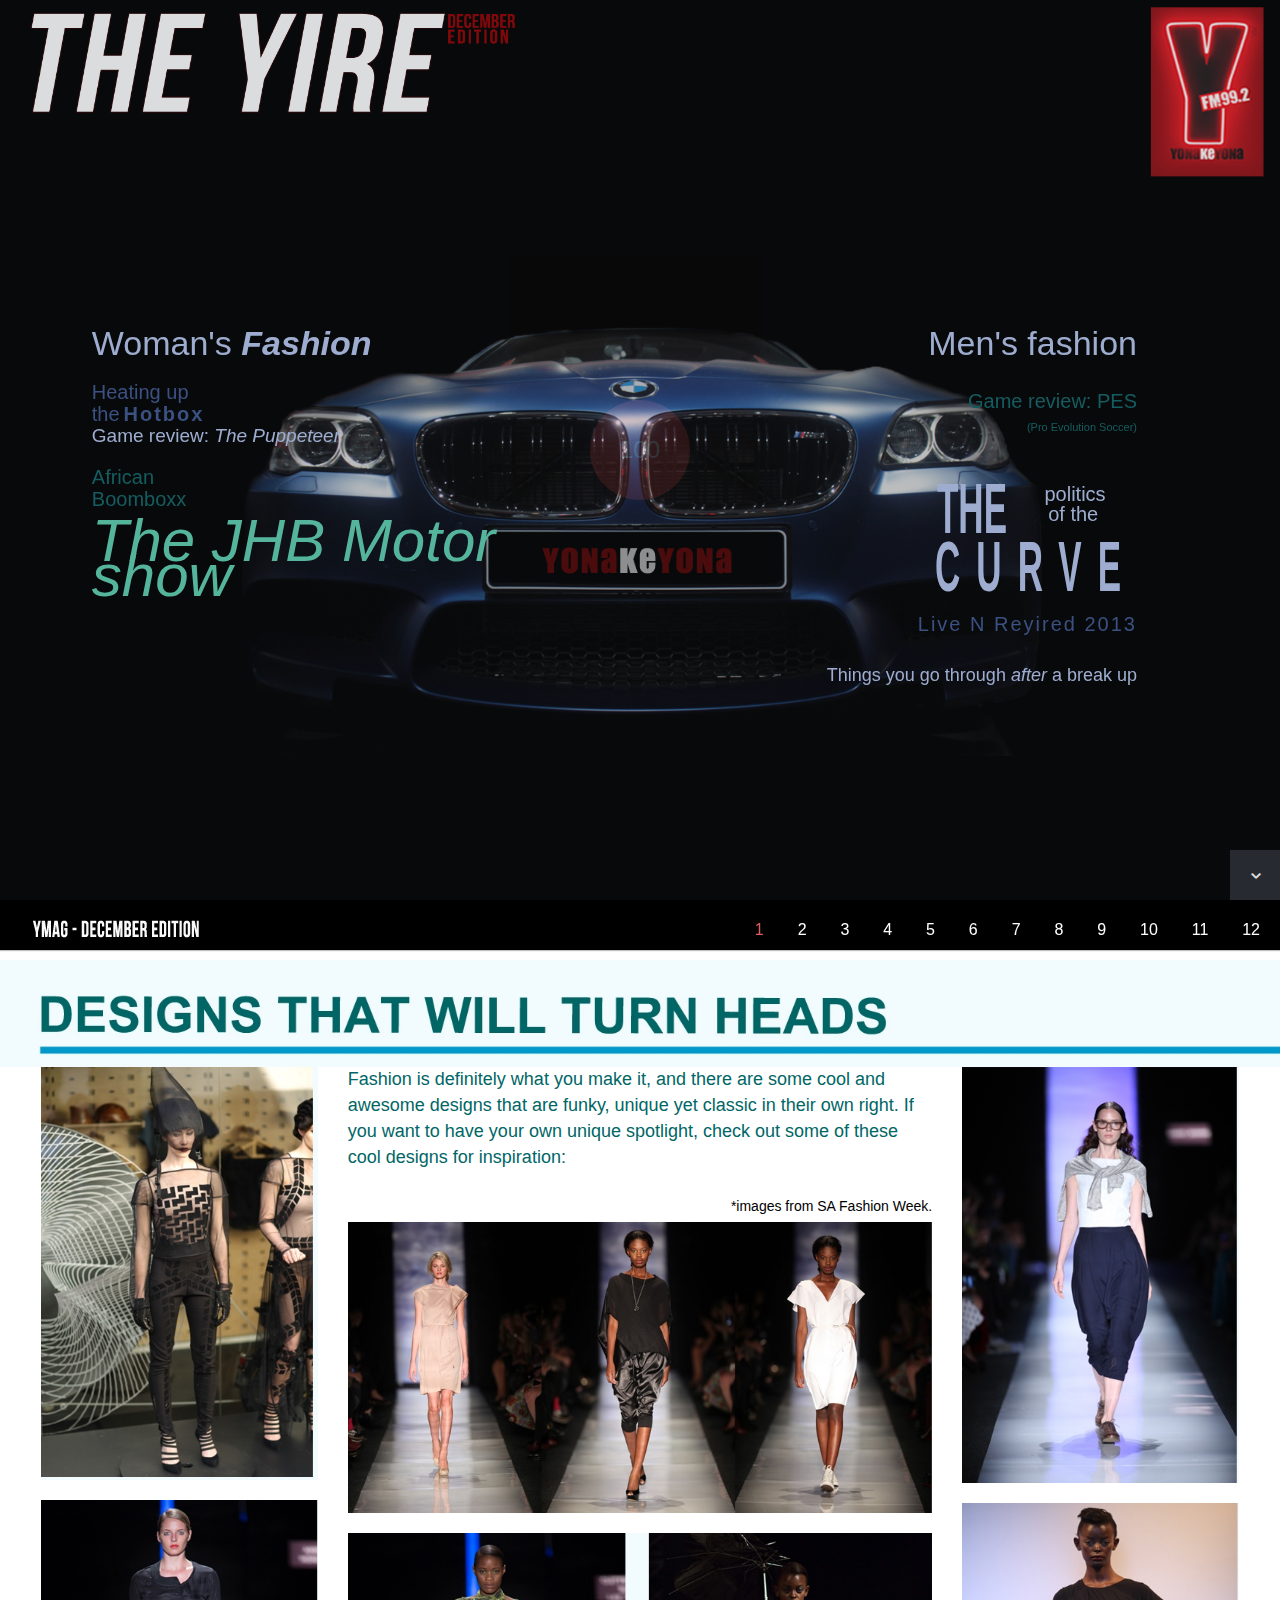
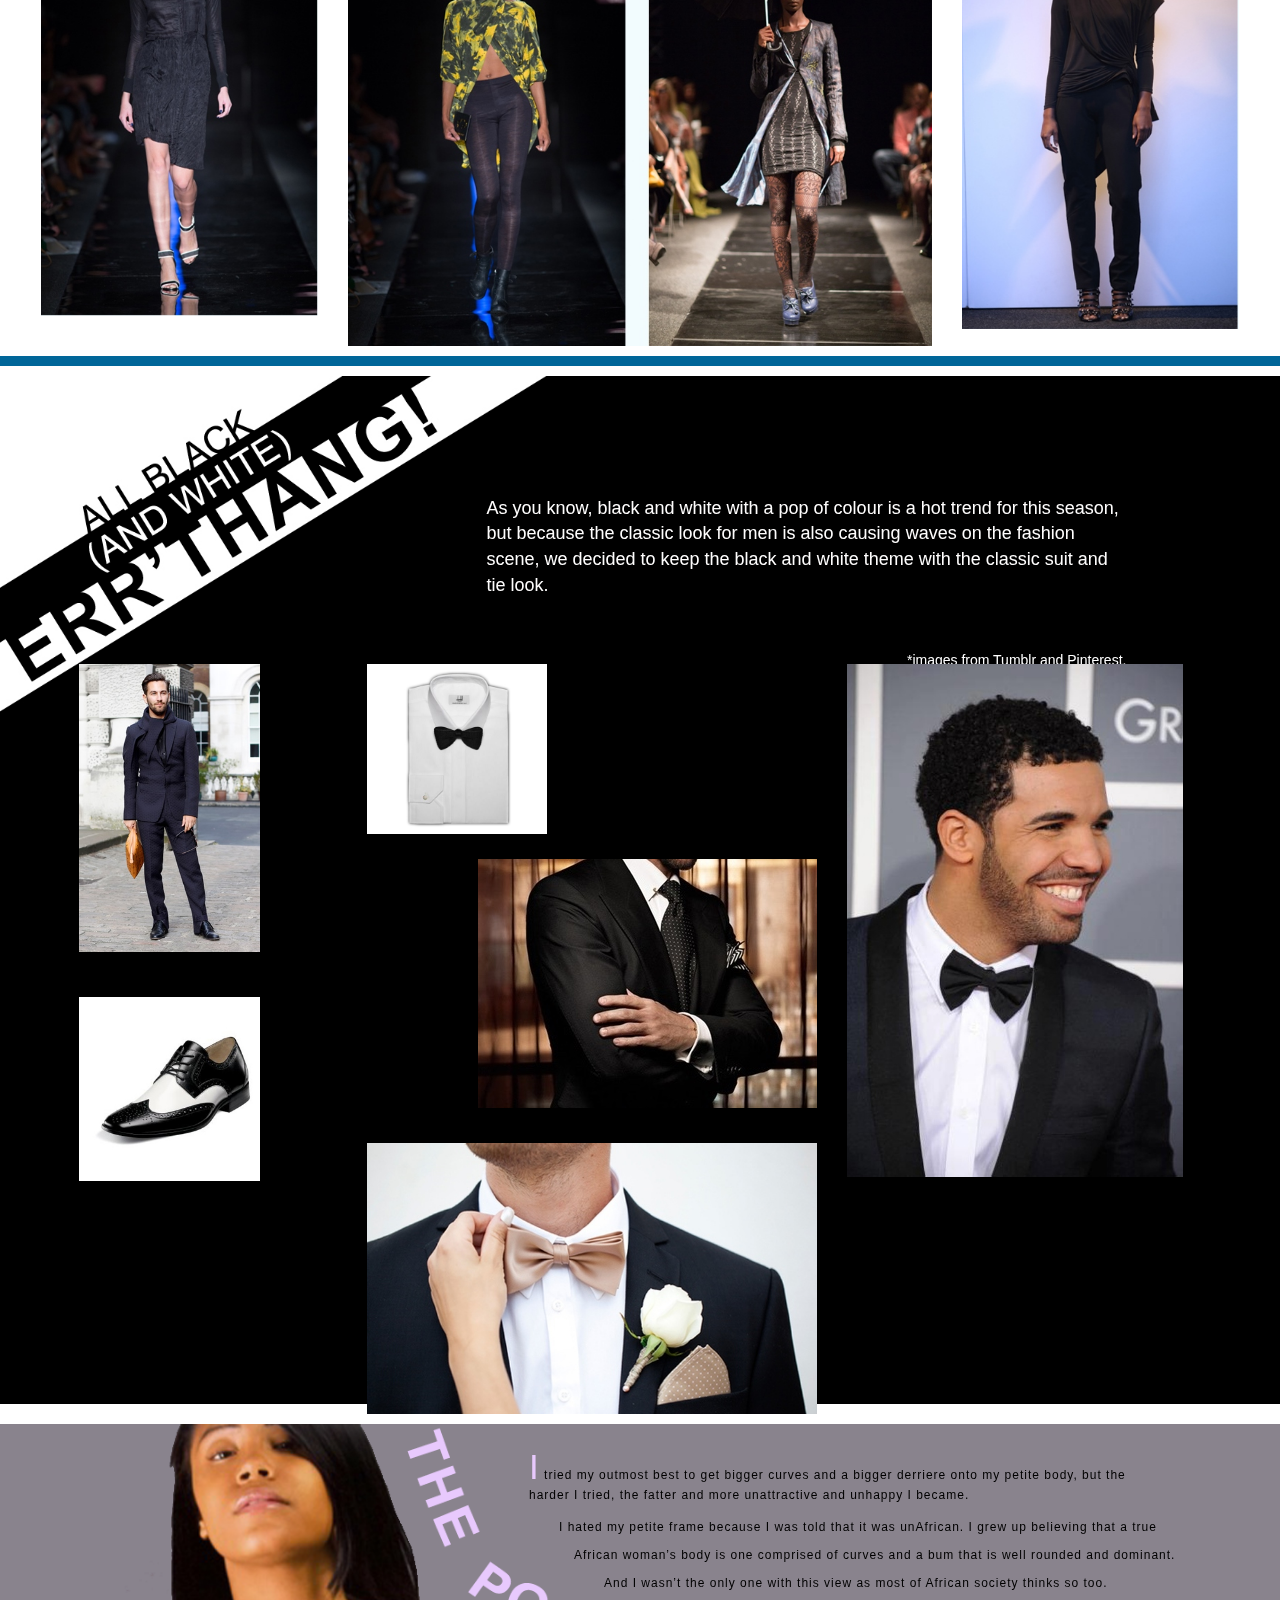
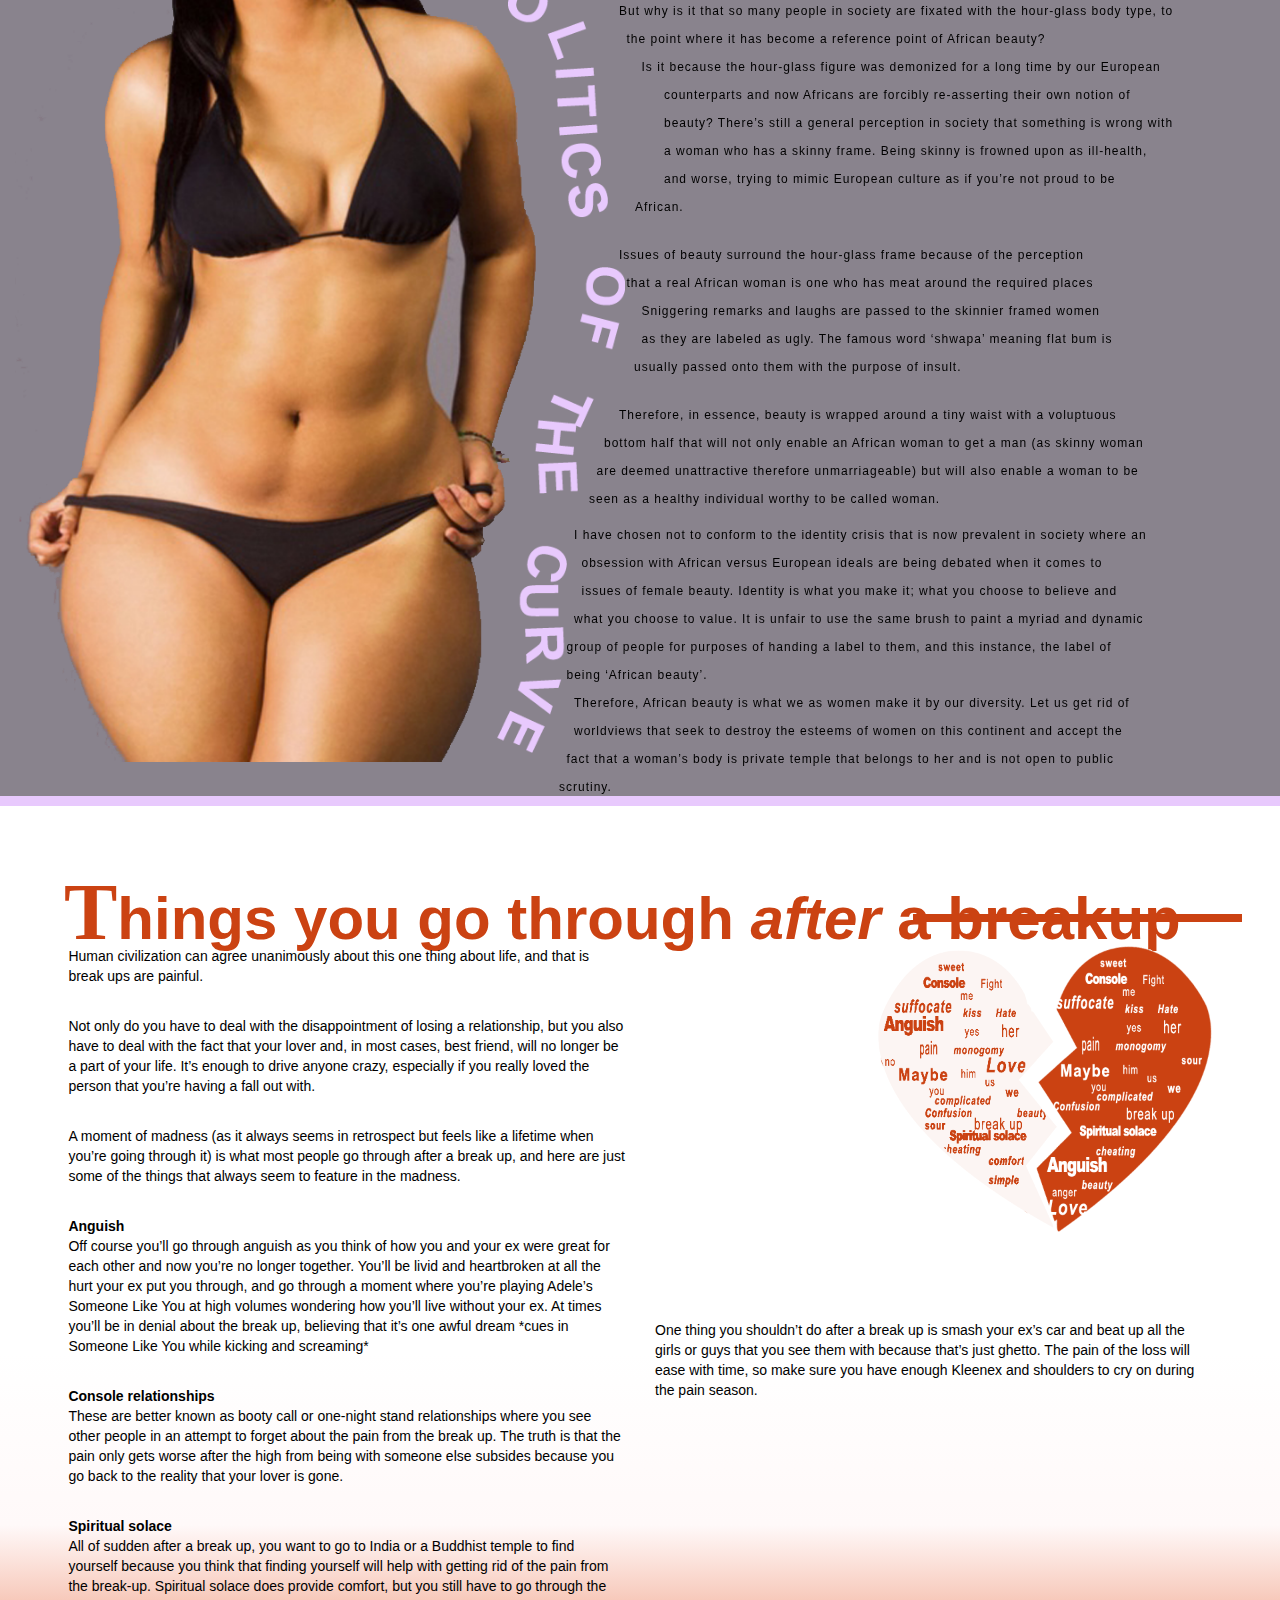
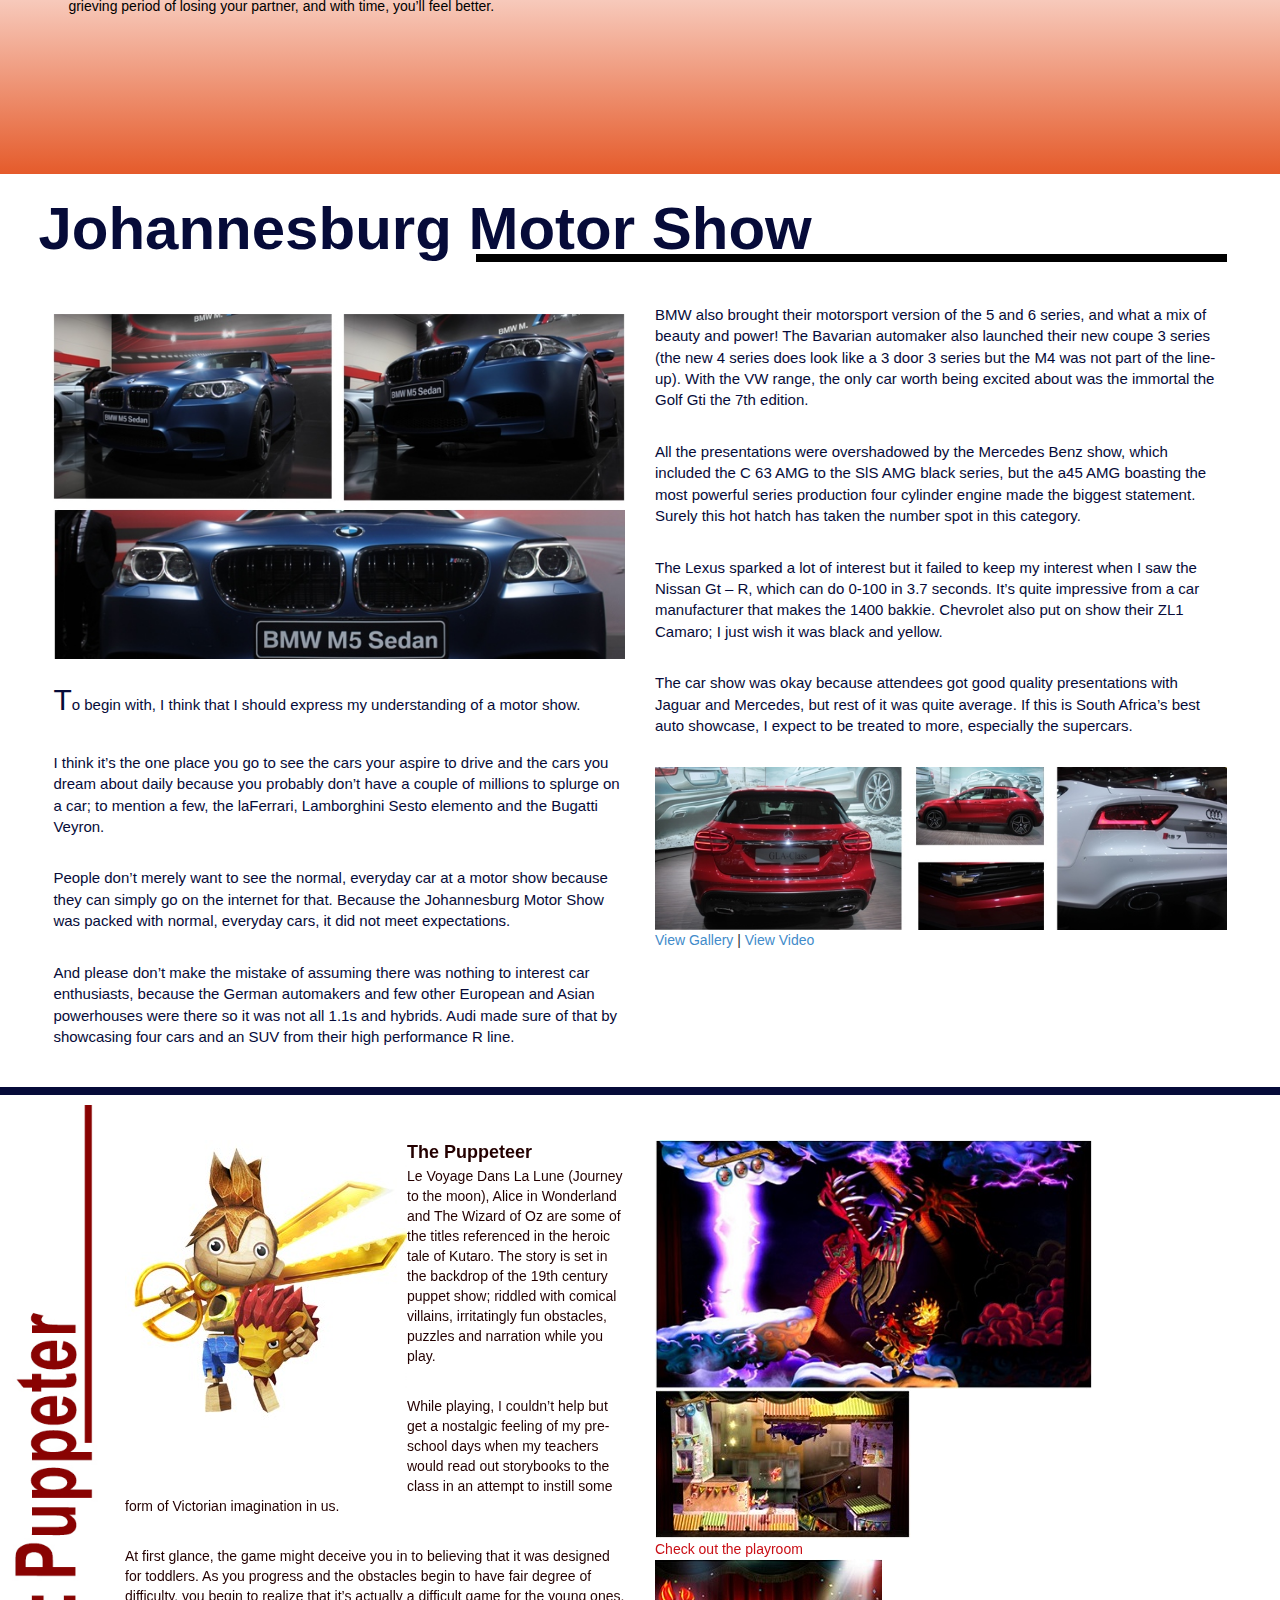
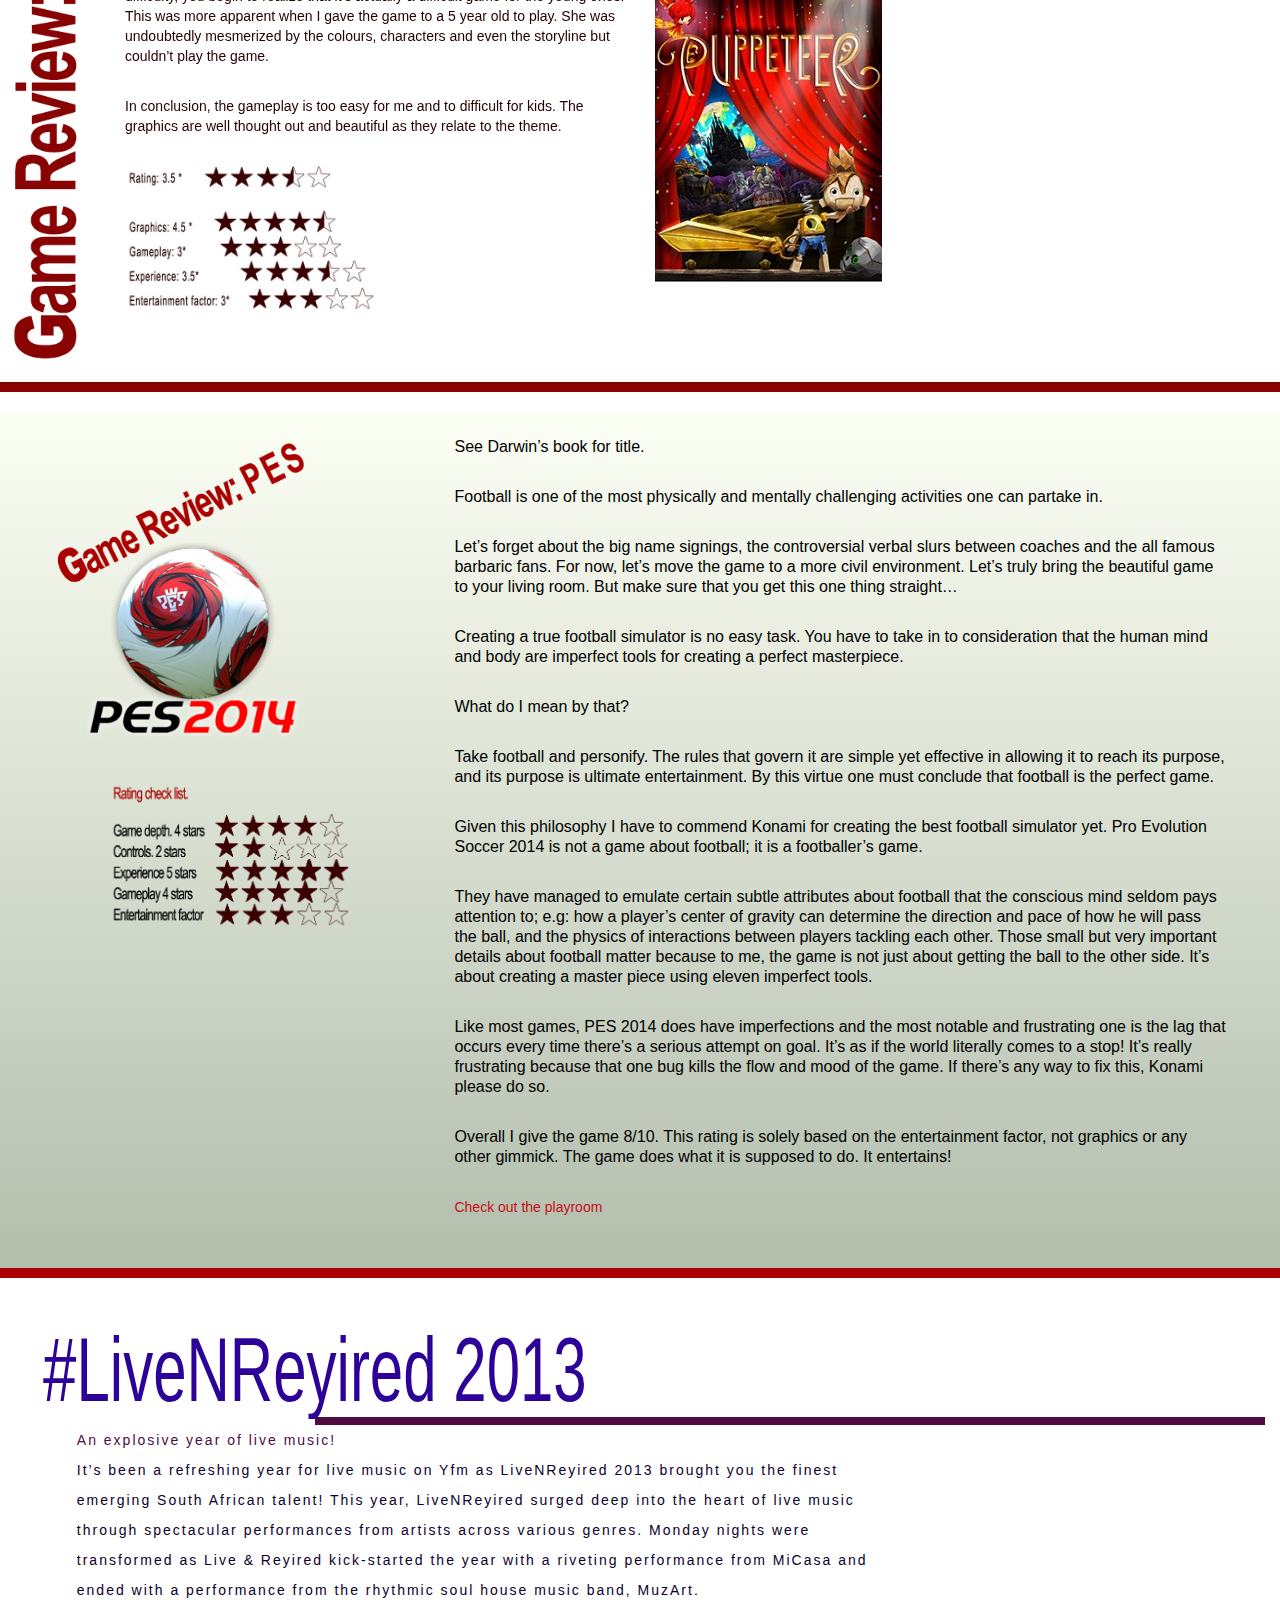
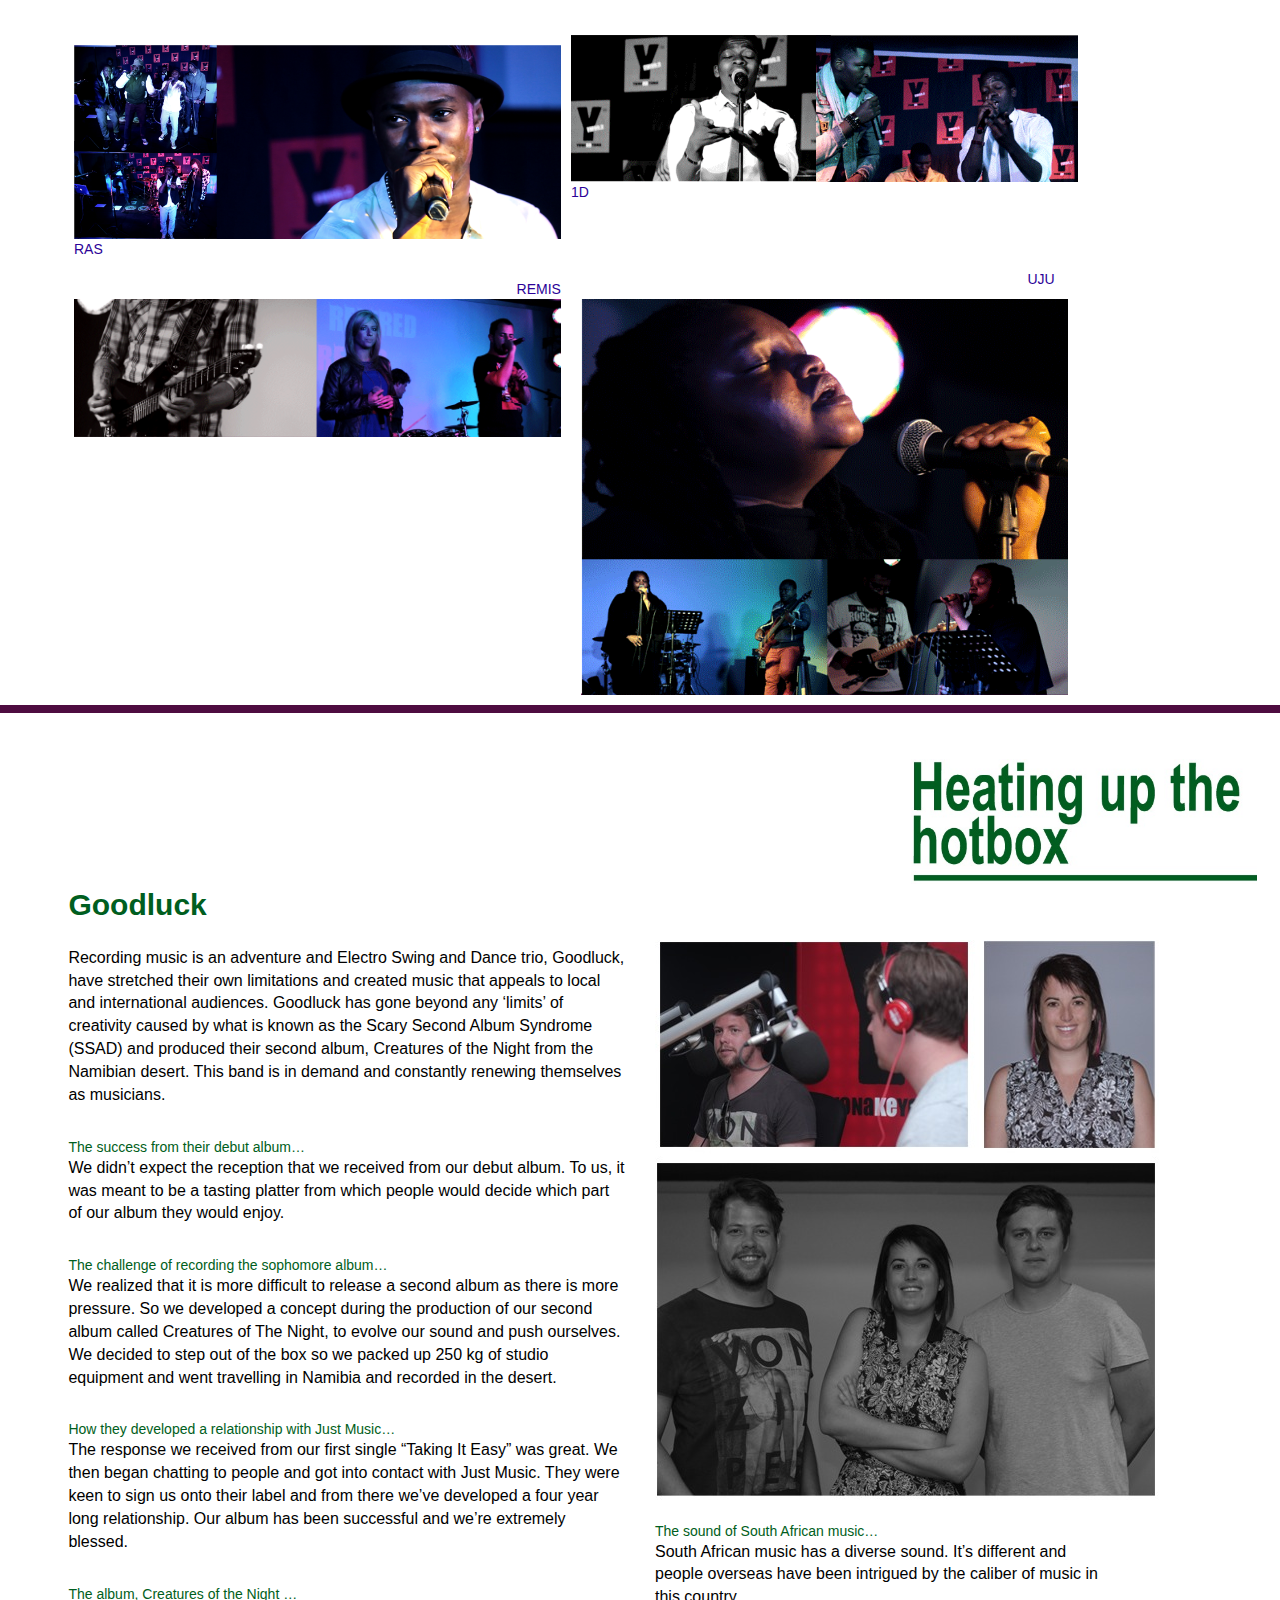
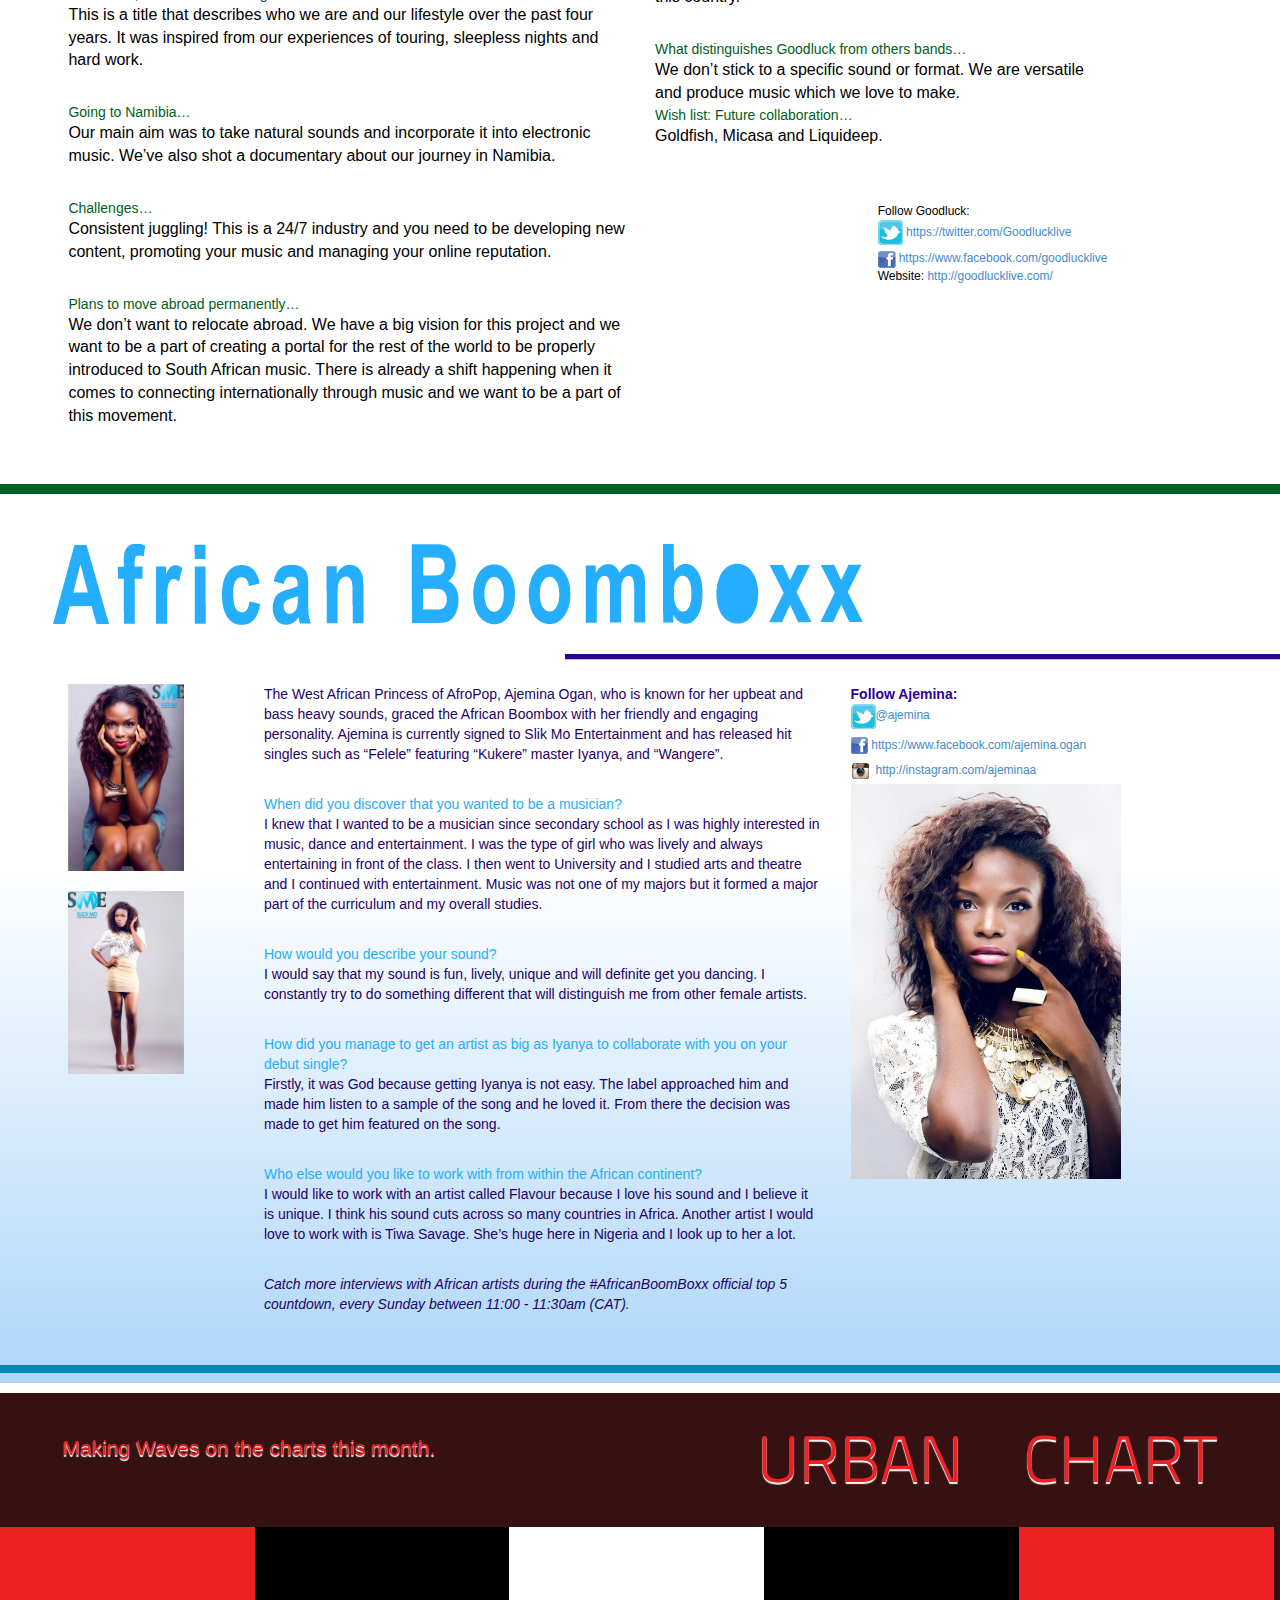
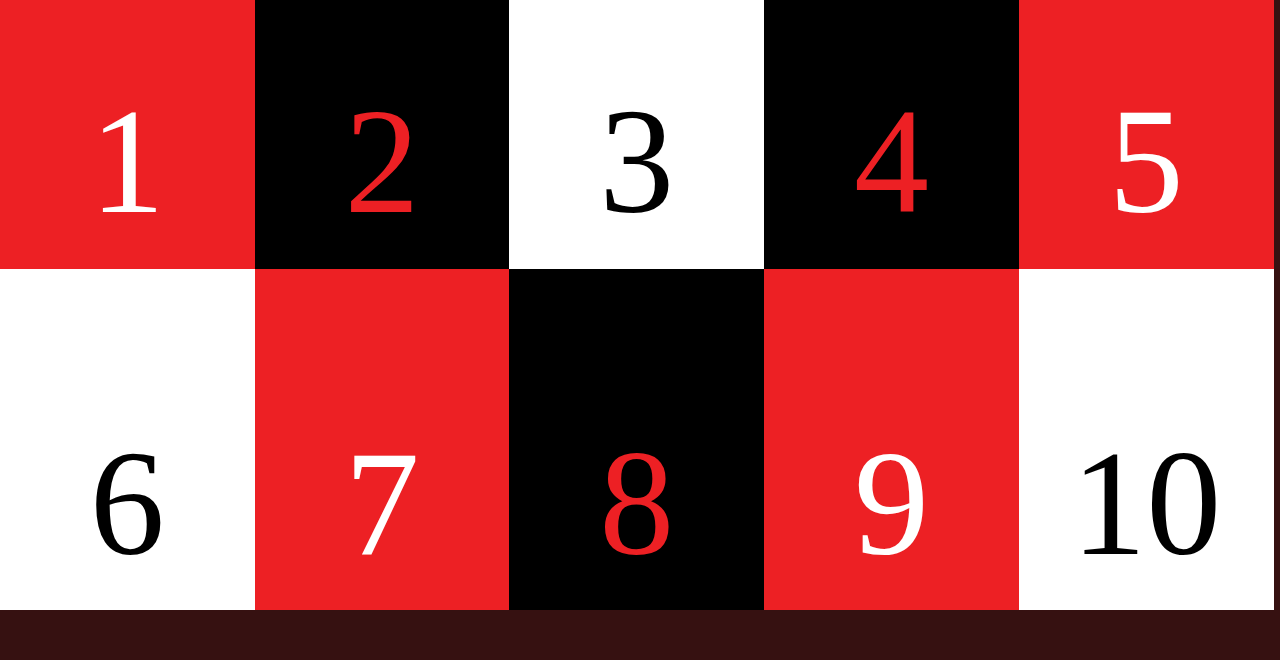
==== index.html @ 228bf2d7 "new magazine commit" ====
<!DOCTYPE html>
<!--[if lt IE 7]><html class="no-js lt-ie9 lt-ie8 lt-ie7" lang="en"> <![endif]-->
<!--[if (IE 7)&!(IEMobile)]><html class="no-js lt-ie9 lt-ie8" lang="en"><![endif]-->
<!--[if (IE 8)&!(IEMobile)]><html class="no-js lt-ie9" lang="en"><![endif]-->
<!--[if (IE 9)]><html class="no-js ie9" lang="en"><![endif]-->
<!--[if gt IE 8]><!--> <html lang="en-US"> <!--<![endif]-->
<head>

<!-- Meta Tags -->
<meta http-equiv="Content-Type" content="text/html; charset=UTF-8" />

<title>YMAG | December Issue</title>   

<meta name="description" content="YMAG, December Issue" /> 

<!-- Mobile Specifics -->
<meta name="viewport" content="width=device-width, initial-scale=1.0">
<meta name="HandheldFriendly" content="true"/>
<meta name="MobileOptimized" content="320"/>   

<!-- Mobile Internet Explorer ClearType Technology -->
<!--[if IEMobile]>  <meta http-equiv="cleartype" content="on">  <![endif]-->

<!-- Bootstrap -->
<link href="_include/css/bootstrap.css" rel="stylesheet">
<link href="_include/css/bootstrap.min.css" rel="stylesheet">
<link href="_include/css/bootstrap-theme.css" rel="stylesheet">
<link href="_include/css/bootstrap-theme.min.css" rel="stylesheet">

<!-- Main Style -->
<link href="_include/css/main.css" rel="stylesheet">

<!-- Supersized -->
<link href="_include/css/supersized.css" rel="stylesheet">
<link href="_include/css/supersized.shutter.css" rel="stylesheet">

<!-- FancyBox -->
<link href="_include/css/fancybox/jquery.fancybox.css" rel="stylesheet">

<!-- Font Icons -->
<link href="_include/css/fonts.css" rel="stylesheet">

<!-- Shortcodes -->
<link href="_include/css/shortcodes.css" rel="stylesheet">

<!-- Responsive -->
<!--<link href="_include/css/bootstrap-responsive.min.css" rel="stylesheet">-->
<link href="_include/css/responsive.css" rel="stylesheet">

<!-- Supersized -->
<link href="_include/css/supersized.css" rel="stylesheet">
<link href="_include/css/supersized.shutter.css" rel="stylesheet">

<!-- Google Font -->
<link href='http://fonts.googleapis.com/css?family=Titillium+Web:400,200,200italic,300,300italic,400italic,600,600italic,700,700italic,900' rel='stylesheet' type='text/css'>

<!-- Fav Icon -->
<link rel="shortcut icon" href="#">

<link rel="apple-touch-icon" href="#">
<link rel="apple-touch-icon" sizes="114x114" href="#">
<link rel="apple-touch-icon" sizes="72x72" href="#">
<link rel="apple-touch-icon" sizes="144x144" href="#">

<!-- Modernizr -->
<script src="_include/js/modernizr.js"></script>

<!-- Analytics -->
<script type="text/javascript">

  var _gaq = _gaq || [];
  _gaq.push(['_setAccount', 'Insert Your Code']);
  _gaq.push(['_trackPageview']);

  (function() {
    var ga = document.createElement('script'); ga.type = 'text/javascript'; ga.async = true;
    ga.src = ('https:' == document.location.protocol ? 'https://ssl' : 'http://www') + '.google-analytics.com/ga.js';
    var s = document.getElementsByTagName('script')[0]; s.parentNode.insertBefore(ga, s);
  })();

</script>
<!-- End Analytics -->

</head>


<body>

<!-- This section is for Splash Screen -->
<div class="ole">
<section id="jSplash">
	<div id="circle"></div>
</section>
</div>
<!-- End of Splash Screen -->

<!-- Homepage Slider -->
<div id="home-slider" style="width: 100%;">
    <div class="top-section">
        <div class="the-wire">
            <img src="_include/img/home/the-wire-dec.png" class="img-responsive" alt="The Wire">
        </div>
        <div class="the-logo">
            <img src="_include/img/home/logo.png" class="img-responsive" alt="The Wire">
        </div>
    </div>
    
    <div class="articles">
        <div class="col-md-6">
            <div class="left-articles" style="float: left;">
                <div class="women-fashion"><a href="#woman">Woman's <span style="font-weight: bold;"><em>Fashion</em></span></a></div>
                <div class="heating-up"><a href="#heating"><br>Heating up<br></a></div>
                <span class="the-hotbox"><a href="#heating"><strong>the</strong></a></span>
                <span class="hotbox-word"><a href="#heating">Hotbox</a></span>
                <span class="game-puppeteer"><a href="#pupeteer"><br>Game review: <em>The Puppeteer</em></a></span>
                <span class="african-boom"><br><br><a href="#boombox"><strong>African</strong> <br>Boomboxx</a></span> 
                <span class="motor-show"><br><br><a href="#motor">The JHB Motor show</a></span>

            </div>
        </div>    
        <div class="col-md-6">
            <div class="right-articles" style="float: right; text-align: right;">
                <div class="men-fashion"><a href="#men">Men's fashion</a></div>
                <div class="pes-review"><a href="#pes">Game review: PES</div>
                <div class="pro-evo">(Pro Evolution Soccer)</a></div>
                <div class="curve-politics">
                    <div class="big-curve"><a href="#curver">THE</a></div> <span class="politics"><a href="#curver">politics of the </a></span>
                    <div class="curve-word"><a href="#curver">CURVE</a></div>
                </div>

                <div class="wired-live">
                    <a href="#rewired">Live N Reyired 2013</a>
                </div>

                <div class="break-up"><a href="#breaking">Things you go through <em>after</em> a break up</a></div>
            
            </div>
        </div>
    </div>
    <!--<div class="overlay"></div>

    <div class="slider-text">
    	<div id="slidecaption"></div>
    </div>-->   
    <!--<div class="home-page">
        <img src="_include/img/slider-images/image01.jpg" class="img-responsive" alt="Home">
    </div>-->
	<div class="control-nav">
        <!--<a id="prevslide" class="load-item"><i class="font-icon-arrow-simple-left"></i></a>
        <a id="nextslide" class="load-item"><i class="font-icon-arrow-simple-right"></i></a>
        <ul id="slide-list"></ul>-->
        
        <a id="nextsection" href="#woman"><i class="font-icon-arrow-simple-down"></i></a>
    </div>
</div>
<!-- End Homepage Slider -->

<!-- Header -->
<header>
    <div class="sticky-nav">
    	<a id="mobile-nav" class="menu-nav" href="#menu-nav"></a>
        
        <div id="logo">
        	<a id="goUp" href="#home-slider" title="YMAG | December Edition">YMAG | December Edition</a>
        </div>
        
        <nav id="menu">
        	<ul id="menu-nav">
            	<li class="current"><a href="#home-slider">1</a></li>
                <li><a href="#woman">2</a></li>
                <li><a href="#men">3</a></li>
                <li><a href="#curver">4</a></li>
                <li><a href="#breaking">5</a></li>
                <li><a href="#motor">6</a></li>
                <li><a href="#pupeteer">7</a></li>
                <li><a href="#pes">8</a></li>
                <li><a href="#rewired">9</a></li>
                <li><a href="#heating">10</a></li>
                <li><a href="#boombox">11</a></li>
                <li><a href="#chats">12</a></li>
                
            </ul>
        </nav>
        
    </div>
</header>
<!-- End Header -->

<!--Women fashion-->
<div id="woman" class="page" style="background-color: #fff;">
   <div class="woman-background">
       
       <div class="woman-title">
           <img src="_include/img/fashion/designs.jpg" class="img-responsive" alt="">
       </div>
       
       <div class="container" style="width: 96%;">
            <!-- Title Page -->
            <div class="row">
                <div class="col-md-3">
                    
                        <img src="_include/img/fashion/womens-fashion01.jpg" class="img-responsive" alt="">
                        <br>
                        <img src="_include/img/fashion/womens-fashion02.jpg" class="img-responsive" alt="">
                    
                </div>
                <div class="col-md-6">
                    <div class="fashion-text">
                        Fashion is definitely what you make it, and there are some cool and awesome designs that are funky, unique yet classic in their own right. If you want to have your own unique spotlight, check out some of these cool designs for inspiration: 
                        <br><br>
                        <span style="float: right; color: #000; font-size: 14px;">*images from SA Fashion Week.</span>
                        <br>
                    </div>
                    <div class="fashion-middle">
                        <img src="_include/img/fashion/womens-fashion04.jpg" class="img-responsive" alt="">
                        <br>
                         <img src="_include/img/fashion/womens-fashion05.jpg" class="img-responsive" alt="">
                         
                    </div>
                </div>
                <div class="col-md-3">
                    <div class="fashion-right">
                         <img src="_include/img/fashion/womens-fashion06.jpg" class="img-responsive" alt="">
                         <br>
                         <img src="_include/img/fashion/womens-fashion10.jpg" class="img-responsive" alt="">
                    </div>
                </div>
            </div>
       </div>
       
      </div>

</div>
<div class="woman-background-end"></div>
<!--End women-->

<!--Men fashion-->
<div id="men" class="page">
   <div class="man-background">
       
       <img src="_include/img/men-fashion/mens-fashion.jpg" class="img-responsive" alt="">
       
       <div class="intro-text"> 
               As you know, black and white with a pop of colour is a hot trend for this season, but because the classic look for men is also causing waves on the fashion scene, we decided to keep the black and white theme with the classic suit and tie look.
               <br><br><br>
               <span style="float: right; color: #fff; font-size: 14px;">*images from Tumblr and Pinterest.</span>
               <br>
       </div>
       
       <div class="men-container">
            
            <div class="container" style="width: 90%;">
                 <!-- Title Page -->
                 <div class="row">
                     <div class="col-md-3">
                         <div class="men-left">
                            <div class="image-wrap">
                                       <div class="hover-wrap">
                                           <span class="overlay-img"></span>
                                               <span class="overlay-text-thumb">For a sophisticated night on the town or a day formal event, go black and sophisticated or stay at home.</span>
                                       </div> 
                                        <img src="_include/img/men-fashion/mens-fashion-new01.jpg" class="img-responsive" alt="">
                            </div>                          
                         </div>
                         <br>
                         <div class="men-shoe">
                            <div class="image-wrap">
                                <div class="hover-wrap">
                                    <span class="overlay-img"></span>
                                        <span class="overlay-text-thumb">This brogue is class and power all molded into a shoe!</span>
                                 </div>     
                                 <img src="_include/img/men-fashion/mens-fashion-new02.jpg" class="img-responsive" alt="">
                            </div>
                         </div>
                     </div>
                     <div class="col-md-5">
                         <div style="width:100%;">
                            <span class="men-03">
                                <div class="image-wrap">
                                    <div class="hover-wrap">
                                         <span class="overlay-img"></span>
                                            <span class="overlay-text-thumb">Quirky sophistication is what the bow tie is all about ☺</span>
                                    </div> 

                                    <img src="_include/img/men-fashion/men-fashion-edited.jpg" class="img-responsive" alt="">
                                </div>
                            </span>
                            <span class="men-04"> 
                                <div class="image-wrap">
                                    <div class="hover-wrap">
                                         <span class="overlay-img"></span>
                                            <span class="overlay-text-thumb">Nothing says ‘powerful’, ‘stylish’ and ‘in-control’ like a black suit. Amandla!</span>
                                    </div> 
                                        <img src="_include/img/men-fashion/mens-fashion-new06.jpg" class="img-responsive" alt="">
                                </div>
                            </span>
                         </div>
                         <div class="fashion-men" style="clear: both;">
                           <div class="pad-t-10"></div>
                            <div class="image-wrap">
                                       <div class="hover-wrap">
                                           <span class="overlay-img"></span>
                                               <span class="overlay-text-thumb">Be clean-cut and handsome for your wedding day. Your bride will be highly impressed ;-)</span>
                                       </div>
                                         <img src="_include/img/men-fashion/mens-fashion-new12.jpg" class="img-responsive" alt="">
                             </div>
                         </div>
                     </div>
                     <div class="col-md-4">
                         <div class="men-right">
                                <div class="image-wrap">
                                       <div class="hover-wrap">
                                           <span class="overlay-img"></span>
                                               <span class="overlay-text-thumb">Started from the bottom now we’re wearing suits :D</span>
                                       </div>
                                       <img src="_include/img/men-fashion/mens-fashion-new10.jpg" class="img-responsive" alt="Drake">
                               </div>
                             
                         </div>
                     </div>
                 </div>
            </div>
          </div>
      </div>
</div>
<!--End men-->

<!--Start Curver-->

<div id="curver" class="page">
        <div class="curve-background" style="background-color: #89838d;">
            
            <div class="container">
                <div class="row">
                    <div class="col-md-6">
                        <div class="curver-image">
                            <img src="_include/img/curver/curve_art_02_2.png" class="img-responsive" alt="">
                        </div>
                    </div>
                    <div class="col-md-6">
                        <div class="curver-text" style="line-height: 10px;padding-top: 4%; font-family: arial; font-size: 12px; color: #000000; margin-left: -140px; letter-spacing: 1px;">
                            <div class="lW" style=""><span class="cur-intro" style="color: #e8c9fd; font-size: 35px; font-family: arial;">I</span> tried my outmost best to get bigger curves and a bigger derriere onto my petite body, but the</div>
                            <div class="lW" style="">harder I tried, the fatter and more unattractive and unhappy I became.</div>
                            <div class="spacer05"></div>
                            <div class="rW" style="width:96%;">I hated my petite frame because I was told that it was unAfrican. I grew up believing that a true</div>
                            <div class="rW" style="width:94%;">African woman’s body is one comprised of curves and a bum that is well rounded and dominant.</div>
                            <div class="rW" style="width:90%;">And I wasn’t the only one with this view as most of African society thinks so too.</div>
                            <div class="spacer05"></div>
                            <div class="lW" style="width:84%; margin-left: 12%;">But why is it that so many people in society are fixated with the hour-glass body type, to</div>
                            <div class="lW" style="width:84%; margin-left: 13%;">the point where it has become a reference point of African beauty?</div>
                            <div class="spacer05"></div>
                            <div class="rW" style="width:85%;">Is it because the hour-glass figure was demonized for a long time by our European</div>
                            <div class="rW" style="width:82%;">counterparts and now Africans are forcibly re-asserting their own notion of</div>
                            <div class="rW" style="width:82%;">beauty? There’s still a general perception in society that something is wrong with </div>
                            <div class="rW" style="width:82%;">a woman who has a skinny frame. Being skinny is frowned upon as ill-health,</div>
                            <div class="rW" style="width:82%;">and worse, trying to mimic European culture as if you’re not proud to be </div>
                            <div class="lW" style="width:20%; padding-left: 16%;">African.</div>
                            <div class="spacer02"></div>
                            <div class="lW" style="width:80%; margin-top: 20px; margin-left: 12%;">Issues of beauty surround the hour-glass frame because of the perception</div>
                            <div class="lW" style="width:80%; margin-left: 13%;">that a real African woman is one who has meat around the required places</div>
                            <div class="lW" style="width:80%; margin-left: 15%;">Sniggering remarks and laughs are passed to the skinnier framed women</div>
                            <div class="lW" style="width:80%; margin-left: 15%;">as they are labeled as ugly. The famous word ‘shwapa’ meaning flat bum is </div>
                            <div class="lW" style="width:80%; margin-left: 14%;">usually passed onto them with the purpose of insult. </div>
                            <div class="spacer02"></div>
                            <div class="lW" style="width:80%; margin-left: 12%; margin-top: 20px;">Therefore, in essence, beauty is wrapped around a tiny waist with a voluptuous</div>
                            <div class="lW" style="width:80%; margin-left: 10%;">bottom half that will not only enable an African woman to get a man (as skinny woman</div>
                            <div class="lW" style="width:80%; margin-left: 9%;">are deemed unattractive therefore unmarriageable) but will also enable a woman to be</div>
                            <div class="lW" style="width:80%; margin-left: 8%;">seen as a healthy individual worthy to be called woman.</div>
                            <!--<div class="spacer02"></div>-->
                            <div class="lW" style="margin-left: 6%; margin-top: 8px;">I have chosen not to conform to the identity crisis that is now prevalent in society where an</div>
                            <div class="lW" style="margin-left: 7%;">obsession with African versus European ideals are being debated when it comes to</div>
                            <div class="lW" style="margin-left: 7%;">issues of female beauty. Identity is what you make it; what you choose to believe and</div>
                            <div class="lW" style="margin-left: 6%;">what you choose to value. It is unfair to use the same brush to paint a myriad and dynamic </div>
                            <div class="lW" style="margin-left: 5%;">group of people for purposes of handing a label to them, and this instance, the label of</div>
                            <div class="lW" style="margin-left: 5%;">being ‘African beauty’. </div>
                            <div class="lW" style="margin-left: 6%;">Therefore, African beauty is what we as women make it by our diversity. Let us get rid of</div>
                            <div class="lW" style="margin-left: 6%;">worldviews that seek to destroy the esteems of women on this continent and accept the</div>
                            <div class="lW" style="margin-left: 5%;">fact that a woman’s body is private temple that belongs to her and is not open to public</div>
                            <div class="lW" style="margin-left: 4%;">scrutiny.</div>
                                                     
                        </div>
                    </div>
                </div>
            </div>
            <!--<img src="_include/img/curver/curve_art-image.jpg" class="img-responsive" alt="">-->
           <!-- 
            <div class="pes-content">  
                <div class="row">
                    <div class="col-md-6">
                        <div class="pes-left">
                            <img src="_include/img/pes/pes-left.jpg" class="img-responsive" alt="">
                            
                        </div>
                    </div>
                    <div class="col-md-6">
                            
                    </div>
                </div>
            </div>-->
                         
        </div>
        
    <div class="end-curve-line"></div>
</div>

<!--End Curver-->


<!--Breaking up-->

<div id="breaking" class="page" style="padding-bottom: 10%;">
    <!--<div class="breaking-background">-->
        <div class="container" style="width: 94%;">
            <!--<img src="_include/img/after-breakup/after_breakup.jpg" class="img-responsive" alt="">-->
                <div class="row">
                    <div class="breaking-title">
                        <span class="bif" style = "font-family: arial black; font-size: 80px;">T</span><span>hings you go through <em>after</em> a breakup</span> 
                     </div>
                     <div class="break-line"></div>
                </div>
                <!--<div class="row">-->
                   <!--<div class="container">--> 
                    <div class="heart-articles">
                        <div class="col-md-6">
                            <p>Human civilization can agree unanimously about this one thing about life, and that is break ups are painful.</p>

                            <p>Not only do you have to deal with the disappointment of losing a relationship, but you also have to deal with the fact that your     lover and, in most cases, best friend, will no longer be a part of your life. It’s enough to drive anyone crazy, especially if you really loved the person that you’re having a fall out with.</p> 
                            <p>
                            A moment of madness (as it always seems in retrospect but feels like a lifetime when you’re going through it) is what most people go through after a break up, and here are just some of the things that always seem to feature in the madness. 
                            </p>

                            
                                <span class="break-heading">Anguish</span>
                                <p>Off course you’ll go through anguish as you think of how you and your ex were great for each other and now you’re no longer together. You’ll be livid and heartbroken at all the hurt your ex put you through, and go through a moment where you’re playing Adele’s Someone Like You at high volumes wondering how you’ll live without your ex. At times you’ll be in denial about the break up, believing that it’s one awful dream *cues in Someone Like You while kicking and screaming*</p>
                                
                                <span class="break-heading">Console relationships</span>
                                <p>These are better known as booty call or one-night stand relationships where you see other people in an attempt to forget about the pain from the break up. The truth is that the pain only gets worse after the high from being with someone else subsides because you go back to the reality that your lover is gone. </p>

                                <span class="break-heading">Spiritual solace</span>
                                <p>All of sudden after a break up, you want to go to India or a Buddhist temple to find yourself because you think that finding yourself will help with getting rid of the pain from the break-up. Spiritual solace does provide comfort, but you still have to go through the grieving period of losing your partner, and with time, you’ll feel better.</p>
                        </div>
                        <div class="col-md-6">
                            <div class="heart-image">
                                <img src="_include/img/after-breakup/after_breakup_03.png" class="img-responsive" alt="">
                            </div>
                            <br><br>
                            <div class="articles-after" style="margin-top: 60%;">
                                <p>
                                    One thing you shouldn’t do after a break up is smash your ex’s car and beat up all the girls or guys that you see them with because that’s just ghetto. The pain of the loss will ease with time, so make sure you have enough Kleenex and shoulders to cry on during the pain season. 
                                </p>
                            </div>
                        </div>
                    </div>
                    <!--</div>-->
                <!--</div>-->          
        </div>
    
</div>
<!--End breaking up-->

<!-- Motor Section -->
<div id="motor" class="page">
    <div class="container" style="width: 94%;">
        <!-- Title Page -->
            <div class="row">
            
                <div class="title-page">
                    <h2 class="motor-title">Johannesburg Motor Show</h2>
                </div>
            </div>
            <div class="line-after"></div>
             <div class="row">
                <div class="col-md-6">

                    <div class="bmw-image">
                        <img src="_include/img/motor-show/bmw.jpg" class="img-responsive" alt="BMW">
                    </div>
            
                    <div class="left-bmw-text">
                        <p>
                            <span style="font-size: 30px;">T</span>o begin with, I think that I should express my understanding of a motor show. 
                         </p>
                         <p>
                            I think it’s the one place you go to see the cars your aspire to drive and the cars you dream about daily because you probably don’t have a couple of millions to splurge on a car; to mention a few, the laFerrari, Lamborghini Sesto elemento and the Bugatti Veyron. 
                         </p>
                         <p>
                            People don’t merely want to see the normal, everyday car at a motor show because they can simply go on the internet for that. Because the Johannesburg Motor Show was packed with normal, everyday cars, it did not meet expectations. 
                         </p>
                         <p>
                            And please don’t make the mistake of assuming there was nothing to interest car enthusiasts, because the German automakers and few other European and Asian powerhouses were there so it was not all 1.1s and hybrids. Audi made sure of that by showcasing four cars and an SUV from their high performance R line. 
                        </p>
                    </div>

                </div>
                
                <div class="col-md-6">
                    
                    <div class="right-bmw-text">
                        <p>
                            BMW also brought their motorsport version of the 5 and 6 series, and what a mix of beauty and power! The Bavarian automaker also launched their new coupe 3 series (the new 4 series does look like a 3 door 3 series but the M4 was not part of the line-up). With the VW range, the only car worth being excited about was the immortal the Golf Gti the 7th edition. 
                        </p>
                        <p>
                            All the presentations were overshadowed by the Mercedes Benz show, which included the C 63 AMG to the SlS AMG black series, but the a45 AMG boasting the most powerful series production four cylinder engine made the biggest statement. Surely this hot hatch has taken the number spot in this category.
                        </p>
                        <p>
                            The Lexus sparked a lot of interest but it failed to keep my interest when I saw the Nissan Gt – R, which can do 0-100 in 3.7 seconds. It’s quite impressive from a car manufacturer that makes the 1400 bakkie. Chevrolet also put on show their ZL1 Camaro; I just wish it was black and yellow.
                        </p>
                        <p>
                            The car show was okay because attendees got good quality presentations with Jaguar and Mercedes, but rest of it was quite average.  If this is South Africa’s best auto showcase, I expect to be treated to more, especially the supercars. 
                        </p>
                    </div>
                    
                    <div class="bmw-image-right">
                        <img src="_include/img/motor-show/jhb_motor_show.jpg" class="img-responsive" alt="BMW">
                    </div>
                    
                    <a class="hover-wrap fancybox" data-fancybox-group="gallery" title="BMW M5 one" href="_include/img/motor-show/IMG_7514.jpg">
                        View Gallery
                    </a>
                    
                    <span>|</span>
                    
                    <a class="hover-wrap fancybox-media" data-fancybox-group="video" title="Video Content From Vimeo" href="http://vimeo.com/51460511">
                        View Video
                    </a>
                    
                    <section id="gallery" style="display: none;">
                        <ul id="thumbs">
                        
                            <!-- Item Project and Filter Name -->
                                                           
                                            <!-- Item Project and Filter Name -->
                            <li class="item-thumbs span3 design">
                                <!-- Fancybox - Gallery Enabled - Title - Full Image -->
                                <a class="hover-wrap fancybox" data-fancybox-group="gallery" title="BMW M5 SEDAN" href="_include/img/motor-show/IMG_7490.jpg">
                                    <span class="overlay-img"></span>
                                    <span class="overlay-img-thumb font-icon-plus"></span>
                                </a>
                            </li>
                            
                            <li class="item-thumbs span3 photography">
                                <!-- Fancybox - Gallery Enabled - Title - Full Image -->
                                <a class="hover-wrap fancybox" data-fancybox-group="gallery" title="BMW M5 SEDAN" href="_include/img/motor-show/IMG_7512.jpg">
                                    <span class="overlay-img"></span>
                                    <span class="overlay-img-thumb font-icon-plus"></span>
                                </a>
                            </li>
                            
                            <li class="item-thumbs span3 photography">
                                <!-- Fancybox - Gallery Enabled - Title - Full Image -->
                                <a class="hover-wrap fancybox" data-fancybox-group="gallery" title="BMW M5 SEDAN" href="_include/img/motor-show/IMG_7525.jpg">
                                    <span class="overlay-img"></span>
                                    <span class="overlay-img-thumb font-icon-plus"></span>
                                </a>
                            </li>
                            
                            <li class="item-thumbs span3 photography">
                                <!-- Fancybox - Gallery Enabled - Title - Full Image -->
                                <a class="hover-wrap fancybox" data-fancybox-group="gallery" title="BMW M5 SEDAN" href="_include/img/motor-show/IMG_7537.jpg">
                                    <span class="overlay-img"></span>
                                    <span class="overlay-img-thumb font-icon-plus"></span>
                                </a>
                            </li>
                            
                            <li class="item-thumbs span3 photography">
                                <!-- Fancybox - Gallery Enabled - Title - Full Image -->
                                <a class="hover-wrap fancybox" data-fancybox-group="gallery" title="BMW M5 SEDAN" href="_include/img/motor-show/IMG_7544_1.jpg">
                                    <span class="overlay-img"></span>
                                    <span class="overlay-img-thumb font-icon-plus"></span>
                                </a>
                            </li>
                            
                            <li class="item-thumbs span3 photography">
                                <!-- Fancybox - Gallery Enabled - Title - Full Image -->
                                <a class="hover-wrap fancybox" data-fancybox-group="gallery" title="BMW M5 SEDAN" href="_include/img/motor-show/IMG_7544.jpg">
                                    <span class="overlay-img"></span>
                                    <span class="overlay-img-thumb font-icon-plus"></span>
                                </a>
                            </li>
                            
                            <li class="item-thumbs span3 photography">
                                <!-- Fancybox - Gallery Enabled - Title - Full Image -->
                                <a class="hover-wrap fancybox" data-fancybox-group="gallery" title="BMW M5 SEDAN" href="_include/img/motor-show/IMG_7550.jpg">
                                    <span class="overlay-img"></span>
                                    <span class="overlay-img-thumb font-icon-plus"></span>
                                </a>
                            </li>
                            
                            <li class="item-thumbs span3 photography">
                                <!-- Fancybox - Gallery Enabled - Title - Full Image -->
                                <a class="hover-wrap fancybox" data-fancybox-group="gallery" title="BMW M5 SEDAN" href="_include/img/motor-show/IMG_7566.jpg">
                                    <span class="overlay-img"></span>
                                    <span class="overlay-img-thumb font-icon-plus"></span>
                                </a>
                            </li>
                            
                            <li class="item-thumbs span3 photography">
                                <!-- Fancybox - Gallery Enabled - Title - Full Image -->
                                <a class="hover-wrap fancybox" data-fancybox-group="gallery" title="BMW M5 SEDAN" href="_include/img/motor-show/IMG_7569.jpg">
                                    <span class="overlay-img"></span>
                                    <span class="overlay-img-thumb font-icon-plus"></span>
                                </a>
                            </li>
                            
                            <li class="item-thumbs span3 photography">
                                <!-- Fancybox - Gallery Enabled - Title - Full Image -->
                                <a class="hover-wrap fancybox" data-fancybox-group="gallery" title="BMW M5 SEDAN" href="_include/img/motor-show/IMG_7576.jpg">
                                    <span class="overlay-img"></span>
                                    <span class="overlay-img-thumb font-icon-plus"></span>
                                </a>
                            </li>
                            
                            <li class="item-thumbs span3 photography">
                                <!-- Fancybox - Gallery Enabled - Title - Full Image -->
                                <a class="hover-wrap fancybox" data-fancybox-group="gallery" title="BMW M5 SEDAN" href="_include/img/motor-show/IMG_7581.jpg">
                                    <span class="overlay-img"></span>
                                    <span class="overlay-img-thumb font-icon-plus"></span>
                                </a>
                            </li>
                            
                            <li class="item-thumbs span3 photography">
                                <!-- Fancybox - Gallery Enabled - Title - Full Image -->
                                <a class="hover-wrap fancybox" data-fancybox-group="gallery" title="BMW M5 SEDAN" href="_include/img/motor-show/IMG_7585.jpg">
                                    <span class="overlay-img"></span>
                                    <span class="overlay-img-thumb font-icon-plus"></span>
                                </a>
                            </li>
                            
                            <li class="item-thumbs span3 photography">
                                <!-- Fancybox - Gallery Enabled - Title - Full Image -->
                                <a class="hover-wrap fancybox" data-fancybox-group="gallery" title="BMW M5 SEDAN" href="_include/img/motor-show/IMG_7590.jpg">
                                    <span class="overlay-img"></span>
                                    <span class="overlay-img-thumb font-icon-plus"></span>
                                </a>
                            </li>
                            
                             <li class="item-thumbs span3 photography">
                                <!-- Fancybox - Gallery Enabled - Title - Full Image -->
                                <a class="hover-wrap fancybox" data-fancybox-group="gallery" title="BMW M5 SEDAN" href="_include/img/motor-show/IMG_7595.jpg">
                                    <span class="overlay-img"></span>
                                    <span class="overlay-img-thumb font-icon-plus"></span>
                                </a>
                            </li>
                            
                             <li class="item-thumbs span3 photography">
                                <!-- Fancybox - Gallery Enabled - Title - Full Image -->
                                <a class="hover-wrap fancybox" data-fancybox-group="gallery" title="BMW M5 SEDAN" href="_include/img/motor-show/IMG_7601.jpg">
                                    <span class="overlay-img"></span>
                                    <span class="overlay-img-thumb font-icon-plus"></span>
                                </a>
                            </li>
                            
                             <li class="item-thumbs span3 photography">
                                <!-- Fancybox - Gallery Enabled - Title - Full Image -->
                                <a class="hover-wrap fancybox" data-fancybox-group="gallery" title="BMW M5 SEDAN" href="_include/img/motor-show/IMG_7606.jpg">
                                    <span class="overlay-img"></span>
                                    <span class="overlay-img-thumb font-icon-plus"></span>
                                </a>
                            </li>
                            
                            <li class="item-thumbs span3 photography">
                                <!-- Fancybox - Gallery Enabled - Title - Full Image -->
                                <a class="hover-wrap fancybox" data-fancybox-group="gallery" title="BMW M5 SEDAN" href="_include/img/motor-show/IMG_7621.jpg">
                                    <span class="overlay-img"></span>
                                    <span class="overlay-img-thumb font-icon-plus"></span>
                                </a>
                            </li>
                            
                            <li class="item-thumbs span3 photography">
                                <!-- Fancybox - Gallery Enabled - Title - Full Image -->
                                <a class="hover-wrap fancybox" data-fancybox-group="gallery" title="BMW M5 SEDAN" href="_include/img/motor-show/IMG_7632.jpg">
                                    <span class="overlay-img"></span>
                                    <span class="overlay-img-thumb font-icon-plus"></span>
                                </a>
                            </li>
                            
                            <!-- End Item Project -->
                         </ul>
                     </section>
                    
                </div>
            
        </div>
     
    </div>
  
</div>
<div class="blue-line"></div>
        
<!-- End motor Page -->

<!--Start Pupeteer-->

<div id="pupeteer" class="page">
        <div class="pupetter-background" >
            <img src="_include/img/pupeteer-image/pupeteer.jpg" class="img-responsive" alt="">
            
            <div class="pupeteer-content">  
                <div class="row">
                    <div class="col-md-6">
                        <div class="pupeteer-left">
                            <img src="_include/img/pupeteer-image/pupeteer-image.jpg" style="float: left;" class="img-responsive" alt="">
                            <span class="pup-heading">The Puppeteer </span>
                            <p>
                                Le Voyage Dans La Lune (Journey to the moon), Alice in Wonderland and The Wizard of Oz are some of the titles referenced in the heroic tale of Kutaro. The story is set in the backdrop of the 19th century puppet show; riddled with comical villains, irritatingly fun obstacles, puzzles and narration while you play. 
                            </p>
                            <p>
                                While playing, I couldn’t help but get a nostalgic feeling of my pre-school days when my teachers would read out storybooks to the class in an attempt to instill some form of Victorian imagination in us.
                            </p>
                            <p>
                                At first glance, the game might deceive you in to believing that it was designed for toddlers. As you progress and the obstacles begin to have fair degree of difficulty, you begin to realize that it’s actually a difficult game for the young ones. This was more apparent when I gave the game to a 5 year old to play. She was undoubtedly mesmerized by the colours, characters and even the storyline but couldn’t play the game. 
                            </p>
                            <p>
                                In conclusion, the gameplay is too easy for me and to difficult for kids. The graphics are well thought out and beautiful as they relate to the theme.
                            </p>

                            <img src="_include/img/pupeteer-image/pupeteer-image-rating.jpg" class="img-responsive img-rating" alt="">

                         </div>
                     </div>

                     <div class="col-md-6">
                        <div class="pup-images" style="width: 70%;">    
                            <img src="_include/img/pupeteer-image/pupeteer-image-2.jpg" class="img-responsive" style="float: left;" alt="">
                            <div class="pup-middle"> 
                                <div class="image13" style= "width: 284px;float: left;">
                                    <img src="_include/img/pupeteer-image/pupeteer-image-3.jpg" class="img-responsive" style="float: left; padding-right: 12px;" alt="">
                                    <a href = "#" style= "float: left; color: #C90E15">Check out the playroom</a>
                                </div>
                                <img src="_include/img/pupeteer-image/pupeteer-image-4.jpg" class="img-responsive" style="float: left;" alt="">
                                
                            </div>
                         </div>   
                     </div>
                     
                </div>
            </div>
                         
        </div>
        <div class="pup-line-after"></div>
    
</div>
<!--End Pupeteer-->

<!--Start PES-->

<div id="pes" class="page">
        <div class="pes-background">
            <div class="container" style="width: 94%; padding-bottom: 4%; padding-top: 2%;">  
                  <div class="row">
                      <div class="col-md-4">
                          <div class="ball-pes">
                              <img src="_include/img/pes/pes_03_1.png" class="img-responsive" alt="">
                          </div>

                          <div class="rating-pes">
                             <img src="_include/img/pes/pes_05_1.png" class="img-responsive" alt=""> 
                          </div>
                      </div>

                      <div class="col-md-8">
                          <div class="pes-text">
                                <p>See Darwin’s book for title.</p>

                                <p>Football is one of the most physically and mentally challenging activities one can partake in.</p> 

                                <p>Let’s forget about the big name signings, the controversial verbal slurs between coaches and the all famous barbaric fans. For now, let’s move the game to a more civil environment. Let’s truly bring the beautiful game to your living room. But make sure that you get this one thing straight…</p> 

                                <p>Creating a true football simulator is no easy task. You have to take in to consideration that the human mind and body are imperfect tools for creating a perfect masterpiece.</p> 

                                <p>What do I mean by that?</p> 

                                <p>Take football and personify. The rules that govern it are simple yet effective in allowing it to reach its purpose, and its purpose is ultimate entertainment. By this virtue one must conclude that football is the perfect game.</p>

                                <p>Given this philosophy I have to commend Konami for creating the best football simulator yet. Pro Evolution Soccer 2014 is not a game about football; it is a footballer’s game.</p> 

                                <p>They have managed to emulate certain subtle attributes about football that the conscious mind seldom pays attention to; e.g: how a player’s center of gravity can determine the direction and pace of how he will pass the ball, and the physics of interactions between players tackling each other. Those small but very important details about football matter because to me, the game is not just about getting the ball to the other side. It’s about creating a master piece using eleven imperfect tools.</p>

                                <p>Like most games, PES 2014 does have imperfections and the most notable and frustrating one is the lag that occurs every time there’s a serious attempt on goal. It’s as if the world literally comes to a stop! It’s really frustrating because that one bug kills the flow and mood of the game. If there’s any way to fix this, Konami please do so.</p>

                                <p>Overall I give the game 8/10.  This rating is solely based on the entertainment factor, not graphics or any other gimmick. The game does what it is supposed to do. It entertains!</p>

                          </div>
                                 <a href = "#" style= "float: left; color: #C90E15">Check out the playroom</a>
                      </div>
                  </div>
              </div>
                         
        </div>
        <div class="pes-line"></div>   
</div>
<!--End PES-->

<!--Start rewired -->

<div id="rewired" class="page">
    <div class="rewired-background">
        <div class="container">
            <div class="wire-container">
                <div class="row">
                    <div class="rewired-heading">
                        #LiveNReyired 2013
                    </div>
                </div>
                <div class="rewired-line"></div>

                <div class="row">
                    <div class="rewired-content">
                        <span class="heading-wire">An explosive year of live music!</span>
                            <p>It’s been a refreshing year for live music on Yfm as LiveNReyired 2013 brought you the finest emerging South African talent! 
                                This year, LiveNReyired surged deep into the heart of live music through spectacular performances from artists across various genres. Monday nights were transformed as Live & Reyired kick-started the year with a riveting performance from MiCasa and ended with a performance from the rhythmic soul house music band, MuzArt. 
                            </p>
                    </div>
                </div>

                <div class="row">
                    <div class="wire-images">
                        <div class="wire01">
                            <img src="_include/img/wired/liveNreYired-Recovered_03.png" class="img-responsive" alt="">
                            <span class="text-wire" style="float: left;">RAS</span>
                        </div>
                        <div class="wire02">
                            <img src="_include/img/wired/1d.png" class="img-responsive" alt="">
                            <span class="text-wire" style="float: left;">1D</span>
                        </div>
                        <div class="wire03" style="clear: both;">
                            <span class="text-wire" style="float: right;">REMIS</span>
                            <img src="_include/img/wired/remis.png" class="img-responsive" alt="">    
                        </div>
                        <div class="wire04">
                            <span class="text-wire" style="float: right; margin-right: 14%;">UJU</span>
                            <img src="_include/img/wired/uju.png" class="img-responsive" alt="">
                        </div>
                    </div>
                </div>
            </div>
        </div>
    </div>
    <div class="rewired-line-end"></div>
</div>
<!--End rewired -->


<!--Heating up-->
<div id="heating" class="page" style="background-color: #fff;">
   <div class="round" style="padding-top: 2%; width: 94%; margin: 0 auto;">
            <div class="row">
                <div class="heating-title">
                    <img src="_include/img/heating-up/heating_up.jpg" class="img-responsive" alt="">
                </div>
            </div>
            <div class="container">
               <div class="col-md-6">
                    <div class="heating-left">
                        
                        <div class="heating-title">Goodluck</div><br>
                            <div class="heating-full">
                                <p>Recording music is an adventure and Electro Swing and Dance trio, Goodluck, have stretched their own limitations and created music that appeals to local and international audiences. Goodluck has gone beyond any ‘limits’ of creativity caused by what is known as the Scary Second Album Syndrome (SSAD) and produced their second album, Creatures of the Night from the Namibian desert.  This band is in demand and constantly renewing themselves as musicians.</p>
                            </div>
                            <span class="topics">The success from their debut album… </span>
                        
                            <div class="heating-full">
                                <p>We didn’t expect the reception that we received from our debut album. To us, it was meant to be a tasting platter from which people would decide which part of our album they would enjoy.</p>
                            </div> 
                            
                            <span class="topics"> The challenge of recording the sophomore album…</span> 
                            
                            <div class="heating-full">
                                <p>
                                 We realized that it is more difficult to release a second album as there is more pressure. So we developed a concept during the production of our second album called Creatures of The Night, to evolve our sound and push ourselves. We decided to step out of the box so we packed up 250 kg of studio equipment and went travelling in Namibia and recorded in the desert.</p> 
                            </div>
                            
                            <span class="topics">How they developed a relationship with Just Music… </span>
                          
                            <div class="heating-full">
                                <p>
                                  The response we received from our first single “Taking It Easy” was great. We then began chatting to people and got into contact with Just Music. They were keen to sign us onto their label and from there we’ve developed a four year long relationship. Our album has been successful and we’re extremely blessed.</p> 
                            </div>
                            
                             <span class="topics">The album, Creatures of the Night … </span>
                              
                            <div class="heating-full">
                                <p>
                                  This is a title that describes who we are and our lifestyle over the past four years. It was inspired from our experiences of touring, sleepless nights and hard work.
                                </p> 
                            </div>
                            
                            <span class="topics">Going to Namibia… </span>
                            
                            <div class="heating-full">
                                  <p>
                                  Our main aim was to take natural sounds and incorporate it into electronic music. We’ve also shot a documentary about our journey in Namibia.
                                  </p>
                            </div>

                            <span class="topics">Challenges…</span>
                            <div class="heating-full">
                                <p> 
                                Consistent juggling! This is a 24/7 industry and you need to be developing new content, promoting your music and managing your online reputation.
                                </p>
                            </div >

                            <span class="topics">Plans to move abroad permanently… </span>
                            <div class="heating-full">
                            <p> 
                                We don’t want to relocate abroad. We have a big vision for this project and we want to be a part of creating a portal for the rest of the world to be properly introduced to South African music. There is already a shift happening when it comes to connecting internationally through music and we want to be a part of this movement.
                            </p> 
                            </div> 

                    </div>
                </div>
                
                <div class="col-md-6">
                    <div class="right-hotbox">
                        <img src="_include/img/heating-up/heating_up_hotbox.jpg" class="img-responsive" alt="">
                    </div>
                    <br>
                    <div class="right-text" style="width: 80%;">
                            <span class="topics">The sound of South African music… </span>
                            <div class="heating-full">
                                <p>South African music has a diverse sound. It’s different and people overseas have been intrigued by the caliber of music in this country.</p> 
                            </div>
                            <span class="topics">What distinguishes Goodluck from others bands… </span>
                            <div class="heating-full">
                                We don’t stick to a specific sound or format. We are versatile and produce music which we love to make. 
                            </div>

                            <span class="topics">Wish list: Future collaboration… </span> 
                            <div class="heating-full">
                                Goldfish, Micasa and Liquideep.
                            </div>
                    </div>
                    <div class="hotbox-next-social">
                        <span style="">Follow Goodluck:</span><br>
                        <span class="social-twitter"><img src="_include/img/social/twitter_03.png" /><a href ="https://twitter.com/Goodlucklive" target="_blank"> https://twitter.com/Goodlucklive</a></span>
                        <div class="pad-t-5"></div>
                        <span class="social-facebook"><img src="_include/img/social/facebook_09.png" /><a href ="https://www.facebook.com/goodlucklive" target="_blank">https://www.facebook.com/goodlucklive</a></span><br> 
                        <span style="">Website:  <a href ="http://goodlucklive.com/">http://goodlucklive.com/</a> </span><br>
                    </div>
                </div>
            
            </div>
    </div>
    <div class="heating-end-line"></div>
</div>
<!--End heating up-->


<!--Boombox-->

<!-- Boombox Section -->
<div id="boombox" class="page" style="">
    <div class="container" style="width: 94%;">
       <!--<img src="_include/img/boombox/africanBoombox-background.jpg" class="img-responsive" alt="">-->
       <div class="boombox-title">
           <img src="_include/img/boombox/africanBoombox-heading_03.png" class="img-responsive" alt="">
            <div class="boombox-line">
           <img src="_include/img/boombox/africanBoombox-line.jpg" class="img-responsive" alt="">
       </div> 
       </div>
            <!-- Title Page -->
                    <div class="african-box">
                        <div class="col-md-2">
                            <div class="box-image-left">
                                <img src="_include/img/boombox/ajemina01.jpg" class="img-responsive" alt="Ajemina">
                                <br>
                                <img src="_include/img/boombox/ajemina02.jpg" class="img-responsive" alt="Ajemina">
                            </div>
                        </div>

                        <div class="col-md-6">
                             <div class="box-image-middle">
                                 <div class="middle-text">
                                     <p>The West African Princess of AfroPop, Ajemina Ogan, who is known for her upbeat and bass heavy sounds, graced the African Boombox with her friendly and engaging personality.  Ajemina is currently signed to Slik Mo Entertainment and has released hit singles such as “Felele” featuring “Kukere” master Iyanya, and “Wangere”. </p>

                                    <span class="questions">When did you discover that you wanted to be a musician?</span> 
                                        <p>I knew that I wanted to be a musician since secondary school as I was highly interested in music, dance and entertainment. I was the type of girl who was lively and always entertaining in front of the class. I then went to University and I studied arts and theatre and I continued with entertainment. Music was not one of my majors but it formed a major part of the curriculum and my overall studies.</p> 

                                    <span class="questions">How would you describe your sound? </span>
                                    <p>I would say that my sound is fun, lively, unique and will definite get you dancing. I constantly try to do something different that will distinguish me from other female artists. </p>

                                    <span class="questions">How did you manage to get an artist as big as Iyanya to collaborate with you on your debut single?</span> 
                                    <p>Firstly, it was God because getting Iyanya is not easy. The label approached him and made him listen to a sample of the song and he loved it. From there the decision was made to get him featured on the song.</p>
 
                                    <span class="questions">Who else would you like to work with from within the African continent?</span>
                                    <p>I would like to work with an artist called Flavour because I love his sound and I believe it is unique. I think his sound cuts across so many countries in Africa. Another artist I would love to work with is Tiwa Savage. She’s huge here in Nigeria and I look up to her a lot.</p> 
                                    <div class="catch" style="margin-top: 30px; font-style: italic;">Catch more interviews with African artists during the #AfricanBoomBoxx official top 5 countdown, every Sunday between 11:00 - 11:30am (CAT).</div>
                                 </div> 
                             </div>
                        </div>

                        <div class="col-md-4">
                             <div class="box-image-right">
                                 <div class="follow">
                                        <div class="floo" style="color: #2c0298; font-size: 14px; font-weight: bold;">Follow Ajemina:</div> 
                                        <span class="social-twit"><img src="_include/img/boombox/twitter_03.png" /><a href="http://www.twitter.com/ajemina" target="_blank">@ajemina</a></span>
                                        <div class="pad-t-5"></div>
                                        <span class="social-facebk"><img src="_include/img/social/facebook_09.png" /><a href="https://www.facebook.com/ajemina.ogan" target="_blank">https://www.facebook.com/ajemina.ogan</a></span>
                                        <div class="pad-t-5"></div>
                                        <span class="social-insta"><img src="_include/img/social/flicker.png" /><a href="http://instagram.com/ajeminaa" target="_blank"> http://instagram.com/ajeminaa</a></span>
                                 </div>

                                 <div class="pad-t-5"></div>
                                 <div class="anemija">
                                     <img src="_include/img/boombox/ajemina03.jpg" class="img-responsive" alt="Ajemina">
                                 </div>
                             </div>
                        </div>
                    </div>
    </div>
    <div class="boombox-line-after"></div>
</div>

<!--End boombox-->


<!--Start Chats-->

<div id="chats" class="page">
    <div class="urban_charts">
            <div class="urbancharts_head">
                  <div class="row">  
                    
                    <div class="col-md-6"><p class="urban_subtitle">Making Waves on the charts this month.</p></div>

                    <div class="col-md-6"><h2>URBAN&nbsp;&nbsp;&nbsp; CHART</h2></div>

                  </div>
            </div>
              <div class="the_charts">
              <div class="one_to_five">
                <div class="each_track one" track-number="one">
                <div class="initial one"  track-number="one">
                  1
                </div>
                <div class="track_info one"  track-number="one">
                  <img src="_include/img/chats/Asap-Ferg.jpg" class="be_kid_fonque img-responsive">
                  <h4>A$AP Ferg - Shabba Ranks</h4>
                </div>
                </div>
                <div class="each_track two" track-number="two">
                <div class="initial two"  track-number="two">
                  2
                </div>
                <div class="track_info two"  track-number="two">
                  <img src="_include/img/chats/Ifunaya-Zakes Bantwini.jpg" class=" img-responsive">
                  <h4>Zakes Bantwini ft. J Martin - Ifunaya</h4>
                </div>
                </div>
                <div class="each_track three" track-number="three">
                <div class="initial three"  track-number="three">
                  3
                </div>
                <div class="track_info three"  track-number="three">
                  <img src="_include/img/chats/Oskido-I-Believe-Special.png" class=" img-responsive">
                  <h4 style="color: #000000;";>Busiswa - Ngoku (Uhuru Remake)</h4>
                </div>
                </div>
                <div class="each_track four" track-number="four">
                <div class="initial four"  track-number="four">
                  4
                </div>
                <div class="track_info four"  track-number="four">
                  <img src="_include/img/chats/Atjazz_and_Jullian_Gomes_ Here.jpg" class=" img-responsive">
                  <h4>Atjazz & Jullian Gomes - Here To Stay</h4>
                </div>
                </div>
                <div class="each_track five" track-number="five">
                <div class="initial five"  track-number="five">
                  5
                </div>
                <div class="track_info five"  track-number="five">
                  <img src="_include/img/chats/Jimmy-Nevis.jpg" class=" img-responsive">
                  <h4>Jimmy Nevis - Balloon</h4>
                </div>
                </div>
              </div>
              <div class="six_to_ten">
                <div class="each_track six" track-number="six">
                <div class="initial six"  track-number="six">
                  6
                </div>
                <div class="track_info six"  track-number="six">
                  <img src="_include/img/chats/The Parlotones- Sleepwalker.jpg" class=" img-responsive">
                  <h4 style="color: #000000;";>The Parlotones - Sleep Walker</h4>
                </div>
                </div>
                <div class="each_track seven" track-number="seven">
                <div class="initial seven"  track-number="seven">
                  7
                </div>
                <div class="track_info seven"  track-number="seven">
                  <img src="_include/img/chats/Muzart-album.jpg" class=" img-responsive">
                  <h4>Muzart - The Party After</h4>
                </div>
                </div>
                <div class="each_track eight" track-number="eight">
                <div class="initial eight"  track-number="eight">
                  8
                </div>
                <div class="track_info eight"  track-number="eight">
                  <img src="_include/img/chats/Cuebur.jpg" class=" img-responsive">
                  <h4>Cuebur-No Doubt</h4>
                </div>
                </div>
                <div class="each_track nine" track-number="nine">
                <div class="initial nine"  track-number="nine">
                  9
                </div>
                <div class="track_info nine"  track-number="nine">
                  <img src="_include/img/chats/Hammer-Blayze.jpg" class=" img-responsive">
                  <h4>Blayze - Hammer</h4>
                </div>
                </div>
                <div class="each_track ten" track-number="ten">
                <div class="initial ten"  track-number="ten">
                  10
                </div>
                <div class="track_info ten"  track-number="ten">
                  <img src="_include/img/chats/Jessie-J-Wild.png" class=" img-responsive">
                  <h4 style="color: #000000;";>Jessie J - Wild</h4>
                </div>
                </div>
              </div>
              </div>
    </div>

</div>

<!--End Charts-->

<!--Live and Rewired-->

       <!-- <div class="row">
            <div class="heading-yired">
                #LiveNReyired 2013
            </div>

            <div class="explosive">
                An explosive year of live music
            </div>
        </div>

         <div class="row">

         </div>
         -->


<!--End Live and Rewired-->

<!-- Twitter Feed -->
<!--<div id="twitter-feed" class="page-alternate">
	<div class="container">
    	<div class="row">
            <div class="span12">
                <div class="follow">
                    <a href="https://twitter.com/andy101001" title="Follow Me on Twitter" target="_blank"><i class="font-icon-social-twitter"></i></a>
                </div>
                    
                <div id="ticker" class="query"> 
                </div>
            </div>
        </div>
    </div>
</div>
-->
<!-- End Twitter Feed -->

<!-- Socialize -->
<!--
<div id="social-area" class="page">
	<div class="container">
    	<div class="row">
            <div class="span12">
                <nav id="social">
                    <ul>
                        <li><a href="https://twitter.com/Bluxart" title="Follow Me on Twitter" target="_blank"><span class="font-icon-social-twitter"></span></a></li>
                        <li><a href="http://dribbble.com/Bluxart" title="Follow Me on Dribbble" target="_blank"><span class="font-icon-social-dribbble"></span></a></li>
                        <li><a href="http://forrst.com/people/Bluxart" title="Follow Me on Forrst" target="_blank"><span class="font-icon-social-forrst"></span></a></li>
                        <li><a href="http://www.behance.net/alessioatzeni" title="Follow Me on Behance" target="_blank"><span class="font-icon-social-behance"></span></a></li>
                        <li><a href="https://www.facebook.com/Bluxart" title="Follow Me on Facebook" target="_blank"><span class="font-icon-social-facebook"></span></a></li>
                        <li><a href="https://plus.google.com/105500420878314068694" title="Follow Me on Google Plus" target="_blank"><span class="font-icon-social-google-plus"></span></a></li>
                        <li><a href="http://www.linkedin.com/in/alessioatzeni" title="Follow Me on LinkedIn" target="_blank"><span class="font-icon-social-linkedin"></span></a></li>
                        <li><a href="http://themeforest.net/user/Bluxart" title="Follow Me on ThemeForest" target="_blank"><span class="font-icon-social-envato"></span></a></li>
                        <li><a href="http://zerply.com/Bluxart/public" title="Follow Me on Zerply" target="_blank"><span class="font-icon-social-zerply"></span></a></li>
                    </ul>
                </nav>
            </div>
        </div>
    </div>
</div>
-->
<!-- End Socialize -->

<!-- Footer -->
<footer>
    
</footer>
<!-- End Footer -->

<!-- Back To Top -->
<a id="back-to-top" href="#">
	<i class="font-icon-arrow-simple-up"></i>
</a>
<!-- End Back to Top -->


<!-- Js -->
<script src="http://ajax.googleapis.com/ajax/libs/jquery/1.9.1/jquery.min.js"></script> <!-- jQuery Core -->

<script src="_include/js/bootstrap.js"></script> <!-- Bootstrap -->
<script src="_include/js/bootstrap.min.js"></script> <!-- Bootstrap -->
<script src="_include/js/supersized.3.2.7.min.js"></script> <!-- Slider -->
<script src="_include/js/waypoints.js"></script> <!-- WayPoints -->
<script src="_include/js/waypoints-sticky.js"></script> <!-- Waypoints for Header -->
<script src="_include/js/jquery.isotope.js"></script> <!-- Isotope Filter -->
<script src="_include/js/jquery.fancybox.pack.js"></script> <!-- Fancybox -->
<script src="_include/js/jquery.fancybox-media.js"></script> <!-- Fancybox for Media -->
<script src="_include/js/jquery.tweet.js"></script> <!-- Tweet -->
<script src="_include/js/plugins.js"></script> <!-- Contains: jPreloader, jQuery Easing, jQuery ScrollTo, jQuery One Page Navi -->
<script src="_include/js/main.js"></script> <!-- Default JS -->
            
<script type="text/javascript">
            $(document).ready(function(){
  var width = $(window).width(); 

  /******************************/
  /*      URBAN CHARTS    */
  /******************************/
  var tracknumber;
    var divHide;
    var divShow;
    $( ".each_track" ).hover(
    function() {
      tracknumber = $(this).attr("track-number");
      divHide = ".initial."+tracknumber;
      divShow = ".track_info."+tracknumber;
      //alert(divHide);
      $(divHide).stop(true,true).slideUp(400);
      $(divShow).stop(true,true).slideDown(500);
    }, function() {
     $(divHide).stop(true,true).slideDown(400);
     $(divShow).stop(true,true).slideUp(500);
    }
    );
  })
</script>

<!-- End Js -->

</body>
</html>
---- _include/css/main.css ----
/*
Theme Name: Brushed 
Theme URI: http://www.themes.alessioatzeni.com/html/brushed/
Author: Alessio Atzeni
Author URI: http://www.alessioatzeni.com
Description: Personal Website and Portfolio of Alessio Atzeni
Version: 1.0
*/


/* ==================================================
   Basic Styles
================================================== */

html, body {
	height: 100%;
}

html, hmtl a{
	/*width:100%;*/
	font-size: 100%; 
	-webkit-text-size-adjust: 100%; 
	-ms-text-size-adjust: 100%;
}

body{
	/*background:#2F3238;
	color:#7F8289;
	font-weight:300;
	font-size:16px;
	font-family: 'Titillium Web', sans-serif;
	line-height: 20px;*/
}


a{
	/*color:#DE5E60;*/
	text-decoration: none;
	cursor: pointer;
	
	-webkit-transition: color 0.1s linear 0s;	
	   -moz-transition: color 0.1s linear 0s;
		 -o-transition: color 0.1s linear 0s;
		    transition: color 0.1s linear 0s;
}

a:hover,
a:active,
a:focus{
	outline: 0;
	color:#000;
	text-decoration:none;
}

a img {
	border: none;
}

a > img {
	vertical-align: bottom;	
}

img {
	max-width: none;	
}

strong {
  	font-weight: 500;
}

p {
	margin: 0 0 30px;
}

hr {
	border-style: dashed;
	border-color: #3C3F45;
	border-bottom: none;
	border-left: none;
	border-right: none;
	margin: 50px 0;	
}

.align_left{
	float:left;
	margin:0 25px 0 0px!important;
}

.align_right{
	float:right;
	margin:0 0 0 25px!important;
}

.text_align_left {
	text-align: left;
}

.text_align_center {
	text-align: center;
}

.text_align_right {
	text-align: right;	
}

.color-text {
    color: #DE5E60;
}

.through{
	text-decoration:line-through;
}

input, button, select, textarea {
	font-weight: 300;
	font-family: 'Titillium Web', sans-serif;
	outline: 0;
}

input:focus, 
textarea:focus,
input[type="text"]:focus {
	outline: 0;
}

input:-moz-placeholder,
textarea:-moz-placeholder {
  color: #7F8289;
}

input:-ms-input-placeholder,
textarea:-ms-input-placeholder {
  color: #7F8289;
}

input::-webkit-input-placeholder,
textarea::-webkit-input-placeholder {
  color: #7F8289;
}

/* ==================================================
   Code and Pre
================================================== */

code,
pre {
  	padding: 0 3px 2px;
  	-webkit-border-radius: 3px;
       -moz-border-radius: 3px;
            border-radius: 3px;
  	color: #232527;
  	font-size: 12px;
  	font-family: Monaco, Menlo, Consolas, "Courier New", monospace;
}

code {
  	padding: 2px 4px;
  	border: 1px solid #dde4e9;
  	background-color: #F6F6F6;
  	color: #232527;
  	white-space: nowrap;
}

pre {
  	display: block;
  	margin: 70px 50px;
  	padding: 30px;
  	border: 1px solid #dde4e9;
  	-webkit-border-radius: 4px;
       -moz-border-radius: 4px;
            border-radius: 4px;
  	background-color: #FCFCFC;
  	white-space: pre;
  	white-space: pre-wrap;
  	word-wrap: break-word;
  	word-break: break-all;
  	font-size: 12px;
  	line-height: 20px;
}

pre code {
  	padding: 0;
  	border: 0;
  	background-color: transparent;
  	color: inherit;
  	white-space: pre;
  	white-space: pre-wrap;
}

.pre-scrollable {
  	overflow-y: scroll;
  	max-height: 340px;
}

/* ==================================================
   Typography
================================================== */

h1,
h2,
h3,
h4,
h5,
h6{
	margin:0 0 20px 0;
	color:#FFFFFF;
	font-weight:300;
	font-family: 'Titillium Web', sans-serif;
	line-height:1.5em;
}

h1{
	font-size:48px;
}

h2{
	font-size:36px;
}

h3{
	font-size:24px;
}

h4{
	font-size:20px;
}

h5{
	font-size:18px;
}

h6{
	font-size:16px;
}

h3.spec {
	color: #FFFFFF;
    font-size: 24px;
    font-weight: 300;
    line-height: 1em;
    margin-bottom: 30px;
    text-transform: uppercase;
}

.img-rating{
	width: 50%;
}


/* ==================================================
   Margin Bottom Sets
================================================== */

.margin-0{
	margin-bottom:0 !important;
}

.margin-10{
	margin-bottom:10px !important;
}

.margin-15{
	margin-bottom:15px !important;
}

.margin-20{
	margin-bottom:20px !important;
}

.margin-30{
	margin-bottom:30px !important;
}

.margin-40{
	margin-bottom:40px !important;
}

.margin-50{
	margin-bottom:50px !important;
}

.margin-60{
	margin-bottom:60px !important;
}

.margin-70{
	margin-bottom:70px !important;
}

.margin-80{
	margin-bottom:80px !important;
}


/* ==================================================
   Padding Top Sets
================================================== */

.pad-t-0{
	padding-top: 0 !important;
}

.pad-t-5{
	padding-top: 5px !important;
}

.pad-t-10{
	padding-top:10px !important;
}

.pad-t-15{
	padding-top:15px !important;
}

.pad-t-20{
	padding-top:20px !important;
}

.pad-t-30{
	padding-top:30px !important;
}

.pad-t-40{
	padding-top:40px !important;
}

.pad-t-50{
	padding-top:50px !important;
}

.pad-t-60{
	padding-top:60px !important;
}

.pad-t-70{
	padding-top:70px !important;
}

.pad-t-80{
	padding-top: 80px !important;
}

/*==================================================
	Spacing 
===================================================*/

/*==================================================
        Overide the container width
===================================================*/
.container{
    /*width: 94%;*/
}
/* ==================================================
   Home Slider
================================================== */

.left-articles{
	font-family: arial;
}

.top-section{}

.the-wire{
    float: left;
    width: 40%;
    margin-left: 10px;
}
.the-logo{
    float: right;
    width: 10%;
    margin-right: 10px;
}

.articles{
    /*padding-top: 20%;*/
}

.women-fashion > a {
	font-family: arial;
    font-size:34px ;
    color: #b4c6ee;
} 

.men-fashion > a{
    font-family: arial;
    font-size:34px ;
    color: #b4c6ee;
}
.heating-up > a {
	color: #3d5791;
	font-family: arial;
	font-size: 20px;
} 

.the-hotbox > a {
	color: #3d5791;
	font-family: arial;
	font-size: 20px;
    
}
.the-hotbox{
	color: #3d5791;
	font-family: arial;
	font-size: 20px;
}

.hotbox-word > a{
	color: #3d5791;
	font-weight: bold;
	font-family: arial;
	font-size: 20px;
	letter-spacing: 2px;
}

.game-puppeteer > a{
	color: #b4c6ee;
	font-family: arial;
	font-size: 19.01px;
}

.african-boom > a{
	color: #106568;
	font-size: 20px;	
}
.motor-show > a{

	color: #5dd0b1;
	font-style: italic;
	font-size: 60px;
}

.right-articles{
	font-family: arial;
}

.pes-review > a{
	color: #106568;
}

.pro-evo > a{
	color: #106568;
}

.pes-review{
	font-size: 20px;
	padding-top: 10%;
}

.pro-evo{
	/*float: right;*/
	padding-top: 2%;
	font-size: 11px
}

.curve-politics{padding-top: 20%;}

.curve-politics > a{
	color: #b4c6ee;
	font-family: arial;
	padding-top: 20%;
}

.big-curve{
	/*float: right;*/
	color: #b4c6ee;
	font-weight: bold;
	font-size: 35px;
	margin-right: 130px;
	transform:scale(1,2); /* W3C */
	-webkit-transform:scale(1,2); /* Safari and Chrome */
	-moz-transform:scale(1,2); /* Firefox */
	-ms-transform:scale(1,2); /* IE 9 */
	-o-transform:scale(1,2); /* Opera */
	/* Rest Of CSS Code Here*/

}

.curve-word{
	font-weight: bold;
	/*margin-left: 40%;*/

	font-size: 35px;
	transform:scale(1,2); /* W3C */
	-webkit-transform:scale(1,2); /* Safari and Chrome */
	-moz-transform:scale(1,2); /* Firefox */
	-ms-transform:scale(1,2); /* IE 9 */
	-o-transform:scale(1,2); /* Opera */
	/* Rest Of CSS Code Here*/	
	padding-top: 8%;
	color: #b4c6ee;
	letter-spacing: 16px;	
}

.curve-word > a{
	color: #b4c6ee;
}

.big-curve > a {
	color: #b4c6ee;
}

.politics > a {
	color: #b4c6ee;
}



.politics{
    font-size: 20px;
    margin-top: -35px;
    position: absolute;
    right: 10%;
    width: 10%;
}

.wired-live{
	color: #3d5791;
	font-size: 20px;
	padding-top: 50px;
	letter-spacing: 2px;
}

.wired-live > a{
	color: #3d5791;
	font-size: 20px;
	padding-top: 50px;
	letter-spacing: 2px;
}

.break-up{
	color: #b4c6ee;
	padding-top: 10%;
	font-size: 18px;
}

.break-up > a{
	color: #b4c6ee;
	padding-top: 10%;
	font-size: 18px;
}
.men-fashion{
	/*float: right;*/
}



#home-slider {
	position: relative;
	overflow: hidden;
	height: 100%;
}

#home-slider .overlay { 
	position: absolute;
	width: 100%;
	height: 100%;
	background: #26292E;
	opacity: 0.7;
	filter: alpha(opacity=70);
	z-index: 0;
}

#home-slider .slider-text {
	position: absolute;
	left: 50%;
	top: 50%;
	margin: -150px 0 0 -585px;
	width: 1170px;
	height: 250px;
	text-align: center;
	z-index: 2;	
}

#home-slider #slidecaption {
	width: 100%;
	line-height: 250px;
	margin: 0;
	text-align: center;
	text-shadow: none;	
}

#home-slider .slide-content {
	font-size: 60px;
	color: #FFFFFF;
	letter-spacing: -3px;
	text-transform: uppercase;	
}

#home-slider .control-nav {
	position: absolute;
	width: 100%;
	/*background: #000;*/
	height: 50px;
	bottom: 0;
	z-index: 2;
}

#home-slider #nextslide,
#home-slider #prevslide {
	background-image: none;
	background-color: #26292E;
	display: inline-block;
	margin: 0;
	position: relative;
	top: 0;
	left: 0;
	right: 0;
	width: 50px;
	height: 50px;
	opacity: 1;
	filter: alpha(opacity=100);
	
	-webkit-transition: background 0.1s linear 0s;	
	   -moz-transition: background 0.1s linear 0s;
		 -o-transition: background 0.1s linear 0s;
		    transition: background 0.1s linear 0s;
}

#home-slider #nextslide {
	margin-left: -3px;	
}

#home-slider #nextsection {
	float:right;
}

#home-slider #nextslide:hover,
#home-slider #prevslide:hover {
	background-color:#DE5E60;
}

#home-slider #nextslide i,
#home-slider #prevslide i {
	font-size: 16px;
	color: #FFFFFF;
	position: absolute;
	left: 50%;
	top: 50%;
	margin-top: -7px;
	line-height: 1em;
}

#home-slider #nextslide i {
	margin-left: -8px;	
}

#home-slider #prevslide i {
	margin-left: -9px;	
}

#home-slider ul#slide-list {
	top: 50%;
	padding: 0;
	margin:-6px 0 0 0;	
}

#home-slider ul#slide-list li {
	margin-right: 12px;
}

#home-slider ul#slide-list li:last-child {
	margin-right: 0;	
}

#home-slider ul#slide-list li a {
	background-color: #6E7074;
	background-image: none;
	width: 12px;
	height: 12px;
	
	-webkit-border-radius: 999px;
	-moz-border-radius: 999px;
	border-radius: 999px;	
	
	-webkit-transition: background 0.1s linear 0s;	
	   -moz-transition: background 0.1s linear 0s;
		 -o-transition: background 0.1s linear 0s;
		    transition: background 0.1s linear 0s;
}

#home-slider ul#slide-list li a:hover {
	background-color: #FFFFFF;	
}

#home-slider ul#slide-list li.current-slide a,
#home-slider ul#slide-list li.current-slide a:hover {
	background-color:#DE5E60;
}

#home-slider #nextsection {
	background-color: #26292E;
	margin: 0;
	position: relative;
	float:right;
	width: 50px;
	height: 50px;
	
	-webkit-transition: background 0.1s linear 0s;	
	   -moz-transition: background 0.1s linear 0s;
		 -o-transition: background 0.1s linear 0s;
		    transition: background 0.1s linear 0s;
}

#home-slider #nextsection:hover {
	background-color: #c90e15;
}

#home-slider #nextsection i {
	font-size: 16px;
	color: #FFFFFF;
	position: absolute;
	left: 50%;
	top: 50%;
	margin-top: -7px;
	line-height: 1em;
}

#home-slider #nextsection i {
	margin-left: -7px;	
}


/* ==================================================
   Header
================================================== */

header {
	width: 100%;
	z-index: 99;
}

header .sticky-nav {
	position: relative;
	width: 100%;
	height: 50px;
	background: #000;
	z-index: 1001;
	
	-webkit-box-shadow: 0 1px 1px rgba(0, 0, 0, 0.25);
	-moz-box-shadow: 0 1px 1px rgba(0, 0, 0, 0.25);
	box-shadow: 0 1px 1px rgba(0, 0, 0, 0.25);
}

header .sticky-nav.stuck {
	position: fixed;
	top: 0;
	left: 0;
	z-index: 1001;
}

header #logo {
	color: #FFFFFF;
	float: left;
	padding: 15px 0;
	margin-left: 20px;
}

header #logo a {
	background: url(../img/logo.png) no-repeat;
	width: 200px;
	height: 30px;
	text-indent: -9999px;
	display: block;
	opacity: 1;
	filter: alpha(opacity=100);
	
	-webkit-transition: opacity 0.25s ease-in-out 0s;	
	   -moz-transition: opacity 0.25s ease-in-out 0s;
		 -o-transition: opacity 0.25s ease-in-out 0s;
		    transition: opacity 0.25s ease-in-out 0s;	
}

header #logo a:hover {
	opacity: 0.65;
	filter: alpha(opacity=65);	
}

nav#menu {
	float: right;
	margin-right: 20px;
}

nav#menu #menu-nav {
	margin: 0;
	padding: 0;	
}

nav#menu #menu-nav li {
	list-style: none;
	display: inline-block;
	margin-left: 30px;	
}

nav#menu #menu-nav li:first-child {
	margin-left: 0;	
}

nav#menu #menu-nav li a {
	color: #FFFFFF;
	font-size: 16px;
	font-weight: 300;
	line-height: 60px;
	display: block;
	text-transform: uppercase;
}

nav#menu #menu-nav li.current a,
nav#menu #menu-nav li a:hover {
	color: #DE5E60;
}


/* ==================================================
   Mobile Navigation
================================================== */

#mobile-nav {
	display: none;	
}

.menu-nav {
	background:url(../img/menu-mobile.png) 0 0 no-repeat;
	width: 16px;
	height: 16px;
	display: block;
	margin: 22px 0 0 0;
	
	-webkit-transform: rotate(0deg);
	   -moz-transform: rotate(0deg);
		-ms-transform: rotate(0deg);
		 -o-transform: rotate(0deg);
			transform: rotate(0deg);
	
	-webkit-transition: -webkit-transform 250ms ease-out 0s;	
	   -moz-transition: -moz-transform 250ms ease-out 0s;
		 -o-transition: -o-transform 250ms ease-out 0s;
		    transition: transform 250ms ease-out 0s;
}

.menu-nav.open {
	background-position: 0 -16px;
		  
	-webkit-transform: rotate(-180deg);
	   -moz-transform: rotate(-180deg);
		-ms-transform: rotate(-180deg);
		 -o-transform: rotate(-180deg);
			transform: rotate(-180deg);
	
	-webkit-transition: -webkit-transform 250ms ease-out 0s;	
	   -moz-transition: -moz-transform 250ms ease-out 0s;
		 -o-transition: -o-transform 250ms ease-out 0s;
		    transition: transform 250ms ease-out 0s;	
}

#navigation-mobile {
	display: none;
	text-align: center;
	width: 100%;
	background: #26292E;	
	border-bottom: 1px solid #2F3238;
	position: relative;
	float: left;
	z-index: 9999;
}

#navigation-mobile li {
	list-style: none;
	border-top: 1px solid #2F3238;
}

#navigation-mobile li a{
	display: block;
	font-size: 16px;
	text-transform: uppercase;
	padding: 20px 0;
}

/* ==================================================
   Motoring Show Page
================================================== */

#motor{
    width: 100%;
    background-color: #fff;
}
.motor-title{
    float: left;
    font-family: arial;
    font-size: 60px;
    font-weight: bold;
    color: #060b39;
}
.line-after{
    width: 64%;
    height: 8px;
    float: right;
    /*margin-left: 40%;*/
    background: #000;
    margin-top: -40px;
}

.bmw-image{
    padding-top: 20px;
}

.bmw-image > img{
    /*width: 90%;*/
}

.left-bmw-text{
    font-size: 15px;
    font-family: arial;
    color: #060b39;
    padding-top: 20px;
}

.right-bmw-text{
    font-size: 15px;
    font-family: arial;
    color: #060b39;
    padding-top: 10px;
}

.bmw-image-right{
    
}
.blue-line{
    width: 100%;
    height: 8px;
    background: #060b39;
}

/* ==================================================
   African Boombox Page
================================================== */
#boombox{
    background: rgb(255,255,255); /* Old browsers */
    /* IE9 SVG, needs conditional override of 'filter' to 'none' */
    background: url([data-uri]);
    background: -moz-linear-gradient(top,  rgba(255,255,255,1) 41%, rgba(174,214,249,1) 100%); /* FF3.6+ */
    background: -webkit-gradient(linear, left top, left bottom, color-stop(41%,rgba(255,255,255,1)), color-stop(100%,rgba(174,214,249,1))); /* Chrome,Safari4+ */
    background: -webkit-linear-gradient(top,  rgba(255,255,255,1) 41%,rgba(174,214,249,1) 100%); /* Chrome10+,Safari5.1+ */
    background: -o-linear-gradient(top,  rgba(255,255,255,1) 41%,rgba(174,214,249,1) 100%); /* Opera 11.10+ */
    background: -ms-linear-gradient(top,  rgba(255,255,255,1) 41%,rgba(174,214,249,1) 100%); /* IE10+ */
    background: linear-gradient(to bottom,  rgba(255,255,255,1) 41%,rgba(174,214,249,1) 100%); /* W3C */
    filter: progid:DXImageTransform.Microsoft.gradient( startColorstr='#ffffff', endColorstr='#aed6f9',GradientType=0 ); /* IE6-8 */
    width: 100%;
    position: relative;
}

.boombox-title{
   position: absolute; 
   margin-top: 30px; 
   /*left: 0; */
   width: 100%; 
}

.boombox-line{
    position: absolute;
    right: 0;
    top: 110px;
    width: 60%;
}

.boombox-line-after{
    background: #0187b3;
    width: 100%;
    height: 8px;
    margin-top: 4%;
}

.african-box{
    /*width: 90%;*/
    margin-top: 170px;
}

.box-image-left > img{
    width: 70%;
}

.middle-text{
    font-family: arial;
    font-size: 14px;
    color: #1e0168;
}

.questions{
    color: #25aefd;
}

.follow{
    font-family: arial;
    font-size: 14px;
    
}

.social{
    color: #2c0298;
    font-size: 12px;
}

.social-facebk{
    color: #2c0298;
    font-size: 12px;
}

.social-facebk > img{
	width: 6.6%;
	margin-left: -3px;
}

.social-insta{
    color: #2c0298;
    font-size: 12px;
}

.social-insta > img{
	width: 6%;
}

.social-twit{
    color: #2c0298;
    font-size: 12px;
}
.social-twit{
	width: 6%;
}

.social-facebook > img{
	margin-left: -3px;
    width: 7.2%;
}
.social-twitter{
	/*margin-left: -3px;*/
    width: 7.2%;
}




.link{
    font-size: 12px;
}
.anemija > img{
    width: 75%;
    
}

.box-image-left{}
.box-image-middle{}
.box-image-right{}
.african-box{

}


/* ==================================================
   Woman Fashion Page
================================================== */
.fashion-text{
    font-size: 18px;
    font-family:arial; 
    color:#006666;
}

.woman-background-end{
	width: 100%;
    height: 10px;
    background: #006699;
}


/* ==================================================
   Men Fashion Page
================================================== */

.man-background{
    -webkit-background-size: cover;
    -moz-background-size: cover;
    -o-background-size: cover;
    background-size: cover;
    position: relative; 
    width: 100%;
}
.intro-text{
    color: #FFFEFE;
    right: 12%;
    position: absolute;
    top: 120px;
    font-family: arial;
    font-size: 18px;
    width: 50%;
}

.men-container{
    position: absolute;
    top: 28%;
    width: 100%;
}

.men-shoe {
    width: 70%;
} 

.men-left{
    width: 70%;
}
/*
.men-middle{
    vertical-align:middle;
}

.men-middle > img{
    width: 50%;
    padding-right: 10px; 
}
*/
.men-03{
	float: left;
	width: 40%;
}

.men-04{
	float: right;
}

.men-right{
	width: 95%;
}

/* ==================================================
   Heating Page
================================================== */
.heating-left, .right-text, .articles-after{
	font-family: arial;
}

.heating-title > img{
	
	float: right;
	width: 28%;

}

.heating-title{
	font-family: arial;
	font-size: 30px;
	color: #005e20;
	font-weight: bold;
}

.heating-full{
	font-family: arial;
	font-size: 16px;
	color: #000;
	font-weight:normal;
}

.topics{
	color: #005e20;
}
 .right-hotbox{
 	padding-top: 10%;
 }

.hotbox-next-social{
	padding-top: 10%;
	/*float: right;*/
	margin-left: 40%;
	font-family: arial;
	font-size: 12px;
	color: #000;
}

.hotbox-next-social > a:active{
	color: #005e20;
}
.hotbox-next-social > a:hover{
	color: #005e20;
}
.hotbox-next-social > a:focus{
	color: #005e20;
}

.heating-end-line{
	margin-top: 26px;
	width: 100%;
    height: 10px;
    background: #005e20;
}

/* ==================================================
   Breaking Page
================================================== */

#breaking{
        width: 100%; 
        /*height: 100%;*/
        max-height: auto;
        /*padding-bottom: 10%;*/
	background: rgb(255,255,255); /* Old browsers */
	/* IE9 SVG, needs conditional override of 'filter' to 'none' */
	background: url([data-uri]);
	background: -moz-linear-gradient(top,  rgba(255,255,255,1) 56%, rgba(255,249,249,1) 74%, rgba(229,91,43,1) 100%, rgba(240,113,70,1) 100%); /* FF3.6+ */
	background: -webkit-gradient(linear, left top, left bottom, color-stop(56%,rgba(255,255,255,1)), color-stop(74%,rgba(255,249,249,1)), color-stop(100%,rgba(229,91,43,1)), color-stop(100%,rgba(240,113,70,1))); /* Chrome,Safari4+ */
	background: -webkit-linear-gradient(top,  rgba(255,255,255,1) 56%,rgba(255,249,249,1) 74%,rgba(229,91,43,1) 100%,rgba(240,113,70,1) 100%); /* Chrome10+,Safari5.1+ */
	background: -o-linear-gradient(top,  rgba(255,255,255,1) 56%,rgba(255,249,249,1) 74%,rgba(229,91,43,1) 100%,rgba(240,113,70,1) 100%); /* Opera 11.10+ */
	background: -ms-linear-gradient(top,  rgba(255,255,255,1) 56%,rgba(255,249,249,1) 74%,rgba(229,91,43,1) 100%,rgba(240,113,70,1) 100%); /* IE10+ */
	background: linear-gradient(to bottom,  rgba(255,255,255,1) 56%,rgba(255,249,249,1) 74%,rgba(229,91,43,1) 100%,rgba(240,113,70,1) 100%); /* W3C */
	filter: progid:DXImageTransform.Microsoft.gradient( startColorstr='#ffffff', endColorstr='#f07146',GradientType=0 ); /* IE6-8 */
    
}


.breaking-title{
    color: #cb4212;
    float: left;
    font-family: arial;
    font-size: 60px;
    font-weight: bold;
    top: 4%;
    position: absolute;
    padding-left: 2%;
}

.break-line{
    background: #CB4212;
    height: 8px;
    /*position: absolute;*/
    float: right;
    margin-top: 7.3%;/*was13.9%;*/
    width: 27.3%;/*was32.33%;*/
}

.articles{
    padding-top: 26%;
    color: #000000;
    font-family: arial;
    font-size: 14px;
    padding-left: 6%;
    position: absolute;
   /* margin-top: 8%;*/
    line-height: 20px;
    width: 90%;
}

.heart-articles{
   color: #000000;
   font-family: arial;
   font-size: 14px;
   margin-top: 2%;
}

.break-heading{
	font-weight: bold;
}


.heart-image > img{
	width: 60%;
	float: right;
}


/* ==================================================
   Pupetter Page
================================================== */

.pupetter-background{
	background-size: cover;
    position: relative;
    width: 100%;
    background-color: #000;
    height: 100%;
}

.pupeteer-content{
	position: absolute;
	top: 4%;
}
.pupeteer-left {
	color: #240000;
    font-family: arial;
    font-size: 14px;
    margin-left: 20%;
    /*width: 90%;*/
}

.pup-heading{
	color: #240000;
	font-family: arial;
	font-weight: bold;
	font-size: 18px;
}

.pup-middle{
	vertical-align:middle;
}

.pup-line-after{
	width: 100%;
    height: 10px;
    background: #890303;
}

/* ==================================================
   PES Page
================================================== */
.pes-background{
    /*background-size: cover;
    position: relative;
    width: 100%;*/
    background: #fcfff4; /* Old browsers */
    background: -moz-linear-gradient(top,  #fcfff4 0%, #dfe5d7 40%, #b3bead 100%); /* FF3.6+ */
    background: -webkit-gradient(linear, left top, left bottom, color-stop(0%,#fcfff4), color-stop(40%,#dfe5d7), color-stop(100%,#b3bead)); /* Chrome,Safari4+ */
    background: -webkit-linear-gradient(top,  #fcfff4 0%,#dfe5d7 40%,#b3bead 100%); /* Chrome10+,Safari5.1+ */
    background: -o-linear-gradient(top,  #fcfff4 0%,#dfe5d7 40%,#b3bead 100%); /* Opera 11.10+ */
    background: -ms-linear-gradient(top,  #fcfff4 0%,#dfe5d7 40%,#b3bead 100%); /* IE10+ */
    background: linear-gradient(to bottom,  #fcfff4 0%,#dfe5d7 40%,#b3bead 100%); /* W3C */
    filter: progid:DXImageTransform.Microsoft.gradient( startColorstr='#fcfff4', endColorstr='#b3bead',GradientType=0 ); /* IE6-9 */

}

.pes-content{
	position: absolute;
	top: 10%;
}

.pes-left{

}

.ball-pes > img{
    width: 70%;
}
.rating-pes > img{
    margin-left: 12%;
    padding-top: 10%;
    width: 70%;
}

.pes-text{
    line-height: 20px;
    font-family: arial;
    font-size: 16px;
    color: #010000;
}

.pes-line{
    width: 100%;
    height: 10px;
    background: #a90101;
}
/* ==================================================
   Curve Page
================================================== */

.curve-background{
    background-size: cover;
    position: relative;
    
    width: 100%;
}
.spacer05{padding-top: 8%;}

.lW { float: left; clear: left; height: 15px; }
.rW { float: right; clear: right; height: 15px; }

.mW{text-align: center; margin: 0 auto; height: 15px; clear: both;}
 
.lW, .rW, .mW{padding: 14px;}

.spacer02{margin-top: 30px;}

.end-curve-line{
	width: 100%;
    height: 10px;
    background: #e8c9fd;
}

 @media (max-width: 1200px) and (min-width: 1100px) {
 	.curver-text{
 		clear: both;
 	}
 	.rW{	
 		clear: both;
 	}
 	.lW{
 		clear: both;
 	}
 }

/* ==================================================
   Yired Page
================================================== */
.heading-yired{
	font-family: arial;
	font-size: 60px;
	line-height: 31.04px;
	color: #2c0298;
	letter-spacing: 83;

}

.explosive{
	font-size: 18px;
	color: #4d0d42;
	font-family: arial;
	letter-spacing: 105;
	
}

/*===============================================
    URBAN CHATS
==================================================*/
  .urban_charts{
      /*background:#361111 url("../images/charts_bg.jpg");*/
      background-color: #361111;
      padding: 0;
      background-repeat: no-repeat;
      -webkit-background-size: cover;
      -moz-background-size: cover;
      -o-background-size: cover;
      background-size: cover;
      background-position: center;
      width: 100%;
      position: absolute;
      /*height: 100%;*/
      padding-bottom: 50px;
    }
    .urbancharts_head{
      width: 100%;
      height: 10%;
    }
    .urbancharts_head h2{
      float: right;
      padding-right: 10%;
      color: #ed2225;
      /*font-family: 'bebasregular';*/
      font-size: 66px;
      text-shadow: 0 2px 1px #FFFFFF;
      padding-top: 15px;
    }
    .the_charts{
      width: 100%;
      height: 100%;
    }
    .each_track{
      /*min-height: 330px;*/
      width: 20%;
      float: left;
      height: 100%;
      position: relative;
      padding-left: 10px;
      padding-right: 10px;
      padding-top: 10px;
      cursor: pointer;
    }
    .each_track .initial{
      text-align: center;
      vertical-align: middle;
      font-size: 150px;
      padding-top: 50%;
      padding-bottom: 0;
      font-family: 'bebasregular';
      height: 100%;
    }
    .each_track .initial{
      display: block;
    }
    .one_to_five{
      width: 99.5%;
      height: 50%;
      float: left;
    }
    .six_to_ten{
      width: 99.5%;
      height: 50%;
      float: left;
    }
    .each_track.one{
      background: #ed2024;
      color: #fff;
    }
    .each_track.two{
      background: #000000;
      color: #ed2024;
    }
     .each_track.three{
      background: #fff;
      color: #000;
    }
    .each_track.four{
      background: #000000;
      color: #ed2024;
    }
     .each_track.five{
      background: #ed2024;
      color: #fff;
    }
    .each_track.six{
      background: #fff;
      color: #000;
    }
     .each_track.seven{
      background: #ed2024;
      color: #fff;
    }
    .each_track.eight{
      background: #000000;
      color: #ed2024;
    }
     .each_track.nine{
      background: #ed2024;
      color: #fff;
    }
    .each_track.ten{
      background: #fff;
      color: #000;
    }
    .track_info{
      display: none;
    }
    .track_info img{
      width: 100%;
    }
    .track_info h4{
        line-height: 50px;
        font-size: 20px;
        text-align: center;

    }
    .track_info p{
      font-size: 16px;
      line-height: 20px;
    }
    p.urban_subtitle{
    	color: #ED2225;
    	padding-left: 10%;
        margin-top:40px; 
        font-size:21px; 
        text-shadow: 0 2px 1px #FFFFFF;
    }
    @media screen and  (max-width: 900px) and (min-width: 500px) {
    /*  .track_info{
      display: block;
    }
    .each_track .initial{
      display: none;
    }*/
    .urbancharts_head .col-md-5{
      float: left;
    }
    .one_to_five{
      height: 40%;
    }
    .six_to_ten{
      height: 40%;
    }
    .one_to_five{
      width: 97.5%;
      height: 50%;
      float: left;
      margin: 5% 0;
    }
    .six_to_ten{
      width: 97.5%;
      height: 50%;
      float: left;
      margin: 5% 0;
    }
    }
    @media screen and  (max-width: 500px) and (min-width: 200px) {

        .one_to_five{
        width: 97.5%;
        height: auto;
        float: left;
    }
    .six_to_ten{
        width: 97.5%;
        height: auto;
        float: left;
    }
    .each_track{
        width: 96%;
        float: left;
        height: 100%;
        position: relative;
        padding-left: 10px;
        padding-right: 10px;
        padding-top: 10px;
        cursor: pointer;
        margin-left:2%; 
    }
    .each_track .initial{
        text-align: center;
        vertical-align: middle;
        font-size: 150px;
        padding-top: 30%;
        padding-bottom: 30%;
        font-family: 'bebasregular';
        height: 100%;
    }
    .urbancharts_head h2 {
        color: #ED2225;
        font-family: 'bebasregular';
        font-size: 18px;
        text-shadow: 0 2px 1px #FFFFFF;
    }
    .urbancharts_head {
        height: auto;
        margin-top: 5px;
        width: 100%;
        margin-bottom: 10px;
    }
    p.urban_subtitle{
        font-size: 15px;
        line-height: 16px;
        margin-top: -5px;
        text-shadow: 0 2px 1px #ED2225;
    }
    .the_charts{
        margin-top: 15px;
    }
}


/*==================================================
 	Rewired Page
===================================================*/
#rewired{
        background: #fff;
        min-height: 100%; 
        height: auto;
}


.rewired-heading{
        margin-left: 14%;
        padding-top: 2%;
        color: #2c0298;
	font-size: 30px;
	font-family: arial;
	display:inline-block;
	transform:scale(2,3); /* W3C */
	-webkit-transform:scale(2,3); /* Safari and Chrome */
	-moz-transform:scale(2,3); /* Firefox */
	-ms-transform:scale(2,3); /* IE 9 */
	-o-transform:scale(2,3); /* Opera */
	/* Rest Of CSS Code Here*/
}

.rewired-line{
    background: #4e0c40;
    height: 8px;
    /*position: absolute;*/
    float:right;
    margin-top: 50px;/*was13.9%;*/
    width: 76%;
}

.rewired-line-end{
    background: #4e0c40;
    height: 8px;
    /*position: absolute;*/
    /*float:right;*/
    /*margin-top: 42px; was13.9%;*/
    width: 100%;
}

.heading-wire{
	color: #4d0d42;
	transform:scale(1,2); /* W3C */
	-webkit-transform:scale(1,2); /* Safari and Chrome */
	-moz-transform:scale(1,2); /* Firefox */
	-ms-transform:scale(1,2); /* IE 9 */
	-o-transform:scale(1,2); /* Opera */
}

.rewired-content{
	/*position: relative;
	padding-top: 6%;*/
	font-family: arial;
	font-size: 14px;
	color: #0d002d;
	float: left;
	width: 70%;
	padding-left: 6%;
	line-height: 30.07px;
	letter-spacing: 2px;
}

.wire-images{
	width: 90%; 
	font-size: arial; 
	color: #2c0298;
	margin: 0 auto;
}

.wire-images1{
	position: absolute;
	padding-top: 2%;
}

/*.wire-container{width: 90%; margin: 0 auto;}*/

.wire01, .wire03, .wire04 > img{
	width: 44%;
	float: left;
	padding: 10px;

}

.wire02 > img{
	/*float: right;*/
    width: 44%;
}

/* ==================================================
   Section Page
================================================== */

.page {
	background: #fff;
	padding: 10px 0;
	position: relative;
	z-index: 99;
}

.page-alternate {
	background: #26292E;
	padding: 100px 0;
	position: relative;
	z-index: 99;
}

.title-page {
	text-align: center;
	margin-bottom: 100px;	
}

.title-page .title {
	font-size: 48px;
	margin: 0 0 10px 0
}

.title-page .title-description {
	font-size: 24px;
	font-weight: 200;
	margin: 0;
}

/* ==================================================
   Section Portfolio
================================================== */

.type-work {
	color: #FFFFFF;
	font-size: 24px;
	font-weight: 300;
	margin-bottom: 30px;
	line-height: 1em;
	text-transform: uppercase;
}

.work-nav #filters {
	margin: 0;
	padding: 0;
	list-style: none;
}

.work-nav #filters li {
	margin: 0 0 30px 0;
	padding: 0;
}

.work-nav #filters li a {
	color: #7F8289;
	font-size: 16px;
	display: block;	
}

.work-nav #filters li a:hover {
	color: #FFFFFF;
}

.work-nav #filters li a.selected {
	color: #DE5E60;
}

#thumbs {
	margin: 0;
	padding: 0;	
}

#thumbs li {
	list-style-type: none;
}

.item-thumbs {
	position: relative;
	overflow: hidden;
	margin-bottom: 30px;
	cursor: pointer;
}

.item-thumbs a + img {
	width: 100%;	
}

.item-thumbs .hover-wrap {
	position: absolute;
	display: block;
	width: 100%;
	height: 100%;
	
	opacity: 0;
	filter: alpha(opacity=0);
	
	-webkit-transition: all 450ms ease-out 0s;	
	   -moz-transition: all 450ms ease-out 0s;
		 -o-transition: all 450ms ease-out 0s;
		    transition: all 450ms ease-out 0s;
		  
	-webkit-transform: rotateY(180deg) scale(0.5,0.5);
	   -moz-transform: rotateY(180deg) scale(0.5,0.5);
		-ms-transform: rotateY(180deg) scale(0.5,0.5);
		 -o-transform: rotateY(180deg) scale(0.5,0.5);
			transform: rotateY(180deg) scale(0.5,0.5);	
}

.item-thumbs:hover .hover-wrap,
.item-thumbs.active .hover-wrap {
	opacity: 1;
	filter: alpha(opacity=100);
	
	-webkit-transform: rotateY(0deg) scale(1,1);
	   -moz-transform: rotateY(0deg) scale(1,1);
		-ms-transform: rotateY(0deg) scale(1,1);
		 -o-transform: rotateY(0deg) scale(1,1);
		    transform: rotateY(0deg) scale(1,1);
}

.item-thumbs .hover-wrap .overlay-img {
	position: absolute;
	width: 100%;
	height: 100%;
	background: #DE5E60;
	
	opacity: 0.80;
	filter: alpha(opacity=80);
}

.item-thumbs .hover-wrap .overlay-img-thumb {
	position: absolute;
	top: 50%;
	left: 50%;
	margin: -16px 0 0 -16px;
	color: #FFFFFF;
	font-size: 32px;
	line-height: 1em;
	
	opacity: 1;
	filter: alpha(opacity=100);
}


/* ==================================================
   About Section
================================================== */

.profile-name {
	margin-bottom: 15px;	
}

.profile-description {
	margin-bottom: 25px;	
}

.image-wrap {
	position: relative;
	overflow: hidden;
	margin-bottom: 25px;
	cursor: pointer;
}

.image-wrap img {
	width: 100%;	
}

.image-wrap  .hover-wrap {
	position: absolute;
	display: block;
	width: 100%;
	height: 100%;
	
	opacity: 0;
	filter: alpha(opacity=0);
	
	-webkit-transition: all 450ms ease-out 0s;	
	   -moz-transition: all 450ms ease-out 0s;
		 -o-transition: all 450ms ease-out 0s;
		    transition: all 450ms ease-out 0s;
		  
	-webkit-transform: rotateY(180deg) scale(0.5,0.5);
	   -moz-transform: rotateY(180deg) scale(0.5,0.5);
		-ms-transform: rotateY(180deg) scale(0.5,0.5);
		 -o-transform: rotateY(180deg) scale(0.5,0.5);
			transform: rotateY(180deg) scale(0.5,0.5);	
}

.image-wrap:hover .hover-wrap,
.image-wrap.active .hover-wrap {
	opacity: 1;
	filter: alpha(opacity=100);
	
	-webkit-transform: rotateY(0deg) scale(1,1);
	   -moz-transform: rotateY(0deg) scale(1,1);
		-ms-transform: rotateY(0deg) scale(1,1);
		 -o-transform: rotateY(0deg) scale(1,1);
		    transform: rotateY(0deg) scale(1,1);
}

.image-wrap .hover-wrap .overlay-img {
	position: absolute;
	width: 100%;
	height: 100%;
	background: #DE5E60;
	
	opacity: 0.80;
	filter: alpha(opacity=80);
}

.image-wrap .hover-wrap .overlay-text-thumb {
	position: absolute;
	width: 100%;
	height: 32px;
	top: 50%;
	margin: -16px 0 0 0;
	color: #FFFFFF;
	font-size: 14px;
	font-weight: 300;
	line-height: 32px;
	text-transform: uppercase;
	text-align: center;
	
	opacity: 1;
	filter: alpha(opacity=100);
}

.social-icons {
	margin: 0;
	padding: 0;
}

.social-icons li {
	display: inline-block;
	margin-left: 15px;	
}

.social-icons li:first-child {
	margin-left: 0;
}

.social-icons li a{
	color: #FFFFFF;
	font-size: 16px;
	line-height: 1em;
	width: 16px;
	height: 16px;
	
	opacity: 0.3;
	filter: alpha(opacity=30);
	
	-webkit-transition: opacity 0.1s linear 0s;	
	   -moz-transition: opacity 0.1s linear 0s;
		 -o-transition: opacity 0.1s linear 0s;
		    transition: opacity 0.1s linear 0s;
}

.social-icons li a:hover{
	opacity: 1;
	filter: alpha(opacity=100);
}

/* ==================================================
   Contact Section
================================================== */

.contact-details h3 {
	color: #FFFFFF;
    font-size: 24px;
    font-weight: 300;
    margin-bottom: 30px;
	line-height: 1em;
    text-transform: uppercase;
}

.contact-details ul {
	margin: 0;
	padding: 0;
	list-style: none;	
}

.contact-details ul li {
	margin: 0 0 20px;
	line-height: 28px;
	padding: 0;	
}

#contact-form {
	margin-bottom: 0;	
}

#contact-form p {
	margin-bottom: 1px;	
}

#contact-form input,
#contact-form textarea {
    border: none;
	-webkit-border-radius: 0;
	-moz-border-radius: 0;
    border-radius: 0;
	
    -webkit-box-shadow: none;
	-moz-box-shadow: none;
	box-shadow: none;
	
	background: #26292E;
    color: #FFFFFF;
    font-size: 16px;
    height: auto;
    padding: 15px;
	margin: 0;
	
    resize: none;
}

#contact-form input {
    width: 100%;
	-webkit-box-sizing: border-box;
	-moz-box-sizing: border-box;
	box-sizing: border-box;
}

#contact-form textarea {
    width: 100%;
	resize: vertical;
	-webkit-box-sizing: border-box;
	-moz-box-sizing: border-box;
	box-sizing: border-box;
}

#contact-form .submit {
    background: #3C3F45;
    color: #23262C;
    cursor: pointer;
    display: inline-block;
    font-size: 18px;
    font-weight: 500;
    padding: 16px 40px;
    text-align: center;
    vertical-align: middle;
    width: auto;
	margin-top: 30px;
	
	-webkit-transition: background 0.1s linear 0s, color 0.1s linear 0s;	
	   -moz-transition: background 0.1s linear 0s, color 0.1s linear 0s;
		 -o-transition: background 0.1s linear 0s, color 0.1s linear 0s;
		    transition: background 0.1s linear 0s, color 0.1s linear 0s;
}

#contact-form .submit:hover {
    background: #DE5E60;
    color: #FFFFFF;
}

#response {
	margin-top: 20px;
	color: #FFFFFF;
}


/* ==================================================
   Twitter Feed
================================================== */

#twitter-feed {
	padding: 100px 0 90px;
	text-align: center;	
}

#twitter-feed .follow {
	position: absolute;
	bottom: 30px;
	left: 50%;
	margin-left: -8px;
	font-size: 16px;	
}

#ticker .tweet_list {
	margin: 0;
	padding: 0;
	height: 64px;
	list-style: none;
	overflow-y: hidden;	
}

#ticker .tweet_list li {
	font-size: 18px;
	height: 64px;
	line-height: 28px;
	overflow: hidden;
}

#ticker .tweet_list .tweet_time a {
	color: #7f8289;
	font-size: 14px;
	font-style: italic;
	margin-left: 10px;	
}

#ticker .tweet_list .tweet_time a:hover {
	color: #FFFFFF;	
}


/* ==================================================
   Social Area
================================================== */

#social-area {
    text-align: center;
}

#social-area #social ul {
	margin: 0;
	padding: 0;
}

#social-area #social ul li {
	display: inline-block;
	margin-left: 30px;
	list-style: none;
	cursor: pointer;
}

#social-area #social ul li:first-child {
	margin-left: 0;
}

#social ul li a {
	display: block;
	width: 70px;
	height: 70px;

	background: #26292E;
	
	-webkit-transition: all 400ms ease-out 0s;	
	   -moz-transition: all 400ms ease-out 0s;
		 -o-transition: all 400ms ease-out 0s;
		    transition: all 400ms ease-out 0s;
	
	-webkit-transform: rotateY(180deg);
	   -moz-transform: rotateY(180deg);
		-ms-transform: rotateY(180deg);
		 -o-transform: rotateY(180deg);
			transform: rotateY(180deg);
}

#social ul li a span {
	display: inline-block;
	margin: 0;
	color: #55606a;
	font-size: 32px;
	line-height: 70px;
	
	opacity: 0.3;
	filter: alpha(opacity=30);
	
	-webkit-transition: all 400ms ease-out 0s;	
	   -moz-transition: all 400ms ease-out 0s;
		 -o-transition: all 400ms ease-out 0s;
		    transition: all 400ms ease-out 0s;
		  
	-webkit-transform: rotateY(180deg);
	   -moz-transform: rotateY(180deg);
		-ms-transform: rotateY(180deg);
		 -o-transform: rotateY(180deg);
			transform: rotateY(180deg);
}

#social ul li:hover a,
#social ul li.active a {
	background-color: #DE5E60;	
	
	-webkit-transform: rotateY(0deg);
	   -moz-transform: rotateY(0deg);
		-ms-transform: rotateY(0deg);
		 -o-transform: rotateY(0deg);
		    transform: rotateY(0deg);
}

#social ul li:hover a span,
#social ul li.active a span {
	color: #FFFFFF;
	opacity: 1;
	filter: alpha(opacity=100);
	
	-webkit-transform: rotateY(0deg);
	   -moz-transform: rotateY(0deg);
		-ms-transform: rotateY(0deg);
		 -o-transform: rotateY(0deg);
			transform: rotateY(0deg);
}

/* ==================================================
   Footer
================================================== */

footer {
	position: relative;
	width: 100%;
	height: auto;
	background: #26292E;
	text-align: center;
	z-index: 99;
}

footer .credits {
	color: #FFFFFF;
	font-size: 13px;
	margin-bottom: 0;
	padding: 20px 0;
	text-transform: uppercase;	
}

/* ==================================================
   Back to Top
================================================== */

#back-to-top {
	display: none;
	background-color: #3C3F45;
	margin: 0;
	position: fixed;
	bottom: 0;
	right: 0;
	width: 50px;
	height: 50px;
	z-index: 99;
	
	-webkit-transition: background 0.1s linear 0s;	
	   -moz-transition: background 0.1s linear 0s;
		 -o-transition: background 0.1s linear 0s;
		    transition: background 0.1s linear 0s;
}

#back-to-top:hover {
	background-color:#c90e15;
}

#back-to-top i {
	font-size: 16px;
	color: #FFFFFF;
	position: absolute;
	left: 50%;
	top: 50%;
	margin-top: -7px;
	line-height: 1em;
}

#back-to-top i {
	margin-left: -7px;	
}


/* ==================================================
   Preloader
================================================== */

#jpreOverlay,
#jSplash {
	background-color: #2F3238;
	position: absolute;
	width: 100%;
	height: 100%;
	z-index: 700;
}

#jpreSlide{
	position: absolute;
	top: 50% !important;
	left: 50% !important;
	margin: -50px 0 0 -50px;
	width: 100px;
	height: 100px;
}

#jpreLoader {
	position: relative !important;
	width: 100% !important;
	height: 100% !important;
	top: 0 !important;	
}

#jprePercentage {
	width: 50px;
	height: 50px !important;
	line-height: 50px;
	position: absolute !important;
	text-align: center;
	left: 50%;
	top: 50%;
	margin: -25px 0 0 -25px;
	z-index: 800;
	
	font-size: 24px;
	color: #FFFFFF;	

	-webkit-animation: circle 1s infinite forwards;
	   -moz-animation: circle 1s infinite forwards;
		-ms-animation: circle 1s infinite forwards;
		 -o-animation: circle 1s infinite forwards;
			animation: circle 1s infinite forwards;
}

#circle {
	position: absolute;
	top: 50%;
	left: 50%;
	z-index: 11;
	margin: -50px 0 0 -50px;
	width: 100px;
	height: 100px;
	background: #DE5E60;
	-webkit-border-radius: 999px;
	-moz-border-radius: 999px;
	border-radius: 999px;
	opacity: 0;
	filter: alpha(opacity=0);
			
	-webkit-animation: circle 1s infinite forwards;
	   -moz-animation: circle 1s infinite forwards;
		-ms-animation: circle 1s infinite forwards;
			animation: circle 1s infinite forwards;
}

@-webkit-keyframes circle {
	0% {-webkit-transform: rotateY(0deg);
		-webkit-animation-timing-function: ease-in;
	}
	50% {-webkit-transform: rotateY(180deg);
		-webkit-animation-timing-function: ease-out;
	}
	100% {-webkit-transform: rotateY(0deg);
		-webkit-animation-timing-function: ease-in;
	}
}

@-moz-keyframes circle {
	0% {-moz-transform: rotateY(0deg);
	}
	50% {-moz-transform: rotateY(180deg);
		-moz-animation-timing-function: ease-out;
	}
	100% {-moz-transform: rotateY(0deg);
		-moz-animation-timing-function: ease-in;
	}
}

@-ms-keyframes circle {
	0% {-ms-transform: rotateY(0deg);
		-ms-animation-timing-function: ease-in;
	}
	50% {-ms-transform: rotateY(180deg);
		-ms-animation-timing-function: ease-out;
	}
	100% {-ms-transform: rotateY(0deg);
		-ms-animation-timing-function: ease-in;
	}
}

@-o-keyframes circle {
	0% {-o-transform: rotateY(0deg);
		-o-animation-timing-function: ease-in;
	}
	50% {-o-transform: rotateY(180deg);
		-o-animation-timing-function: ease-out;
	}
	100% {-o-transform: rotateY(0deg);
		-o-animation-timing-function: ease-in;
	}
}

@keyframes circle {
	0% {transform: rotateY(0deg);
		animation-timing-function: ease-in;
	}
	50% {transform: rotateY(180deg);
		animation-timing-function: ease-out;
	}
	100% {transform: rotateY(0deg);
		animation-timing-function: ease-in;
	}
}


/* ==================================================
   Isotope Filtering
================================================== */

/**** Isotope Filtering ****/

.isotope-item {
  z-index: 2;
}

.isotope-hidden.isotope-item {
  pointer-events: none;
  z-index: 1;
}

/**** Isotope CSS3 transitions ****/

.isotope,
.isotope .isotope-item {
  -webkit-transition-duration: 0.8s;
     -moz-transition-duration: 0.8s;
      -ms-transition-duration: 0.8s;
       -o-transition-duration: 0.8s;
          transition-duration: 0.8s;
}

.isotope {
  -webkit-transition-property: height, width;
     -moz-transition-property: height, width;
      -ms-transition-property: height, width;
       -o-transition-property: height, width;
          transition-property: height, width;
}

.isotope .isotope-item {
  -webkit-transition-property: -webkit-transform, opacity;
     -moz-transition-property:    -moz-transform, opacity;
      -ms-transition-property:     -ms-transform, opacity;
       -o-transition-property:      -o-transform, opacity;
          transition-property:         transform, opacity;
}

/**** disabling Isotope CSS3 transitions ****/

.isotope.no-transition,
.isotope.no-transition .isotope-item,
.isotope .isotope-item.no-transition {
  -webkit-transition-duration: 0s;
     -moz-transition-duration: 0s;
      -ms-transition-duration: 0s;
       -o-transition-duration: 0s;
          transition-duration: 0s;
}

/* End: Recommended Isotope styles */



/* disable CSS transitions for containers with infinite scrolling*/
.isotope.infinite-scrolling {
  -webkit-transition: none;
     -moz-transition: none;
      -ms-transition: none;
       -o-transition: none;
          transition: none;
}
---- _include/css/supersized.css ----
/*

	Supersized - Fullscreen Slideshow jQuery Plugin
	Version : 3.2.7
	Site	: www.buildinternet.com/project/supersized
	
	Author	: Sam Dunn
	Company : One Mighty Roar (www.onemightyroar.com)
	License : MIT License / GPL License
	
*/

* { margin:0; padding:0; }
img { border:none; }

#supersized-loader { position:absolute; top:50%; left:50%; z-index:0; width:60px; height:60px; margin:-30px 0 0 -30px; text-indent:-999em; background:url(../img/progress.gif) no-repeat center center;}

#supersized {  display:block; position:fixed; left:0; top:0; overflow:hidden; z-index:-1; height:100%; width:100%; margin:0; padding:0; }
#supersized img { width:auto; height:auto; position:relative; display:none; outline:none; border:none; }
#supersized.speed img { -ms-interpolation-mode:nearest-neighbor; image-rendering: -moz-crisp-edges; }	/*Speed*/
#supersized.quality img { -ms-interpolation-mode:bicubic; image-rendering: optimizeQuality; }			/*Quality*/

#supersized li { display:block; list-style:none; z-index:-30; position:fixed; overflow:hidden; top:0; left:0; width:100%; height:100%; background:#111; }
#supersized a { width:100%; height:100%; display:block; }
#supersized li.prevslide { z-index:-20; }
#supersized li.activeslide { z-index:-10; }
#supersized li.image-loading { background:#111 url(../img/progress.gif) no-repeat center center; width:100%; height:100%; }
#supersized li.image-loading img{ visibility:hidden; }
#supersized li.prevslide img, #supersized li.activeslide img{ display:inline-block; }
---- _include/css/supersized.shutter.css ----
/*

Supersized - Fullscreen Slideshow jQuery Plugin
Version : 3.2.7
Site	: www.buildinternet.com/project/supersized

Theme 	: Shutter 1.2
Author	: Sam Dunn
Company : One Mighty Roar (www.onemightyroar.com)
License : MIT License / GPL License

*/

/* Controls Bar
----------------------------*/
#controls-wrapper { margin:0 auto; height:42px; width:100%; bottom:0px; left:0; z-index:4; background:url(../img/nav-bg.png) repeat-x; position:fixed; }
#controls { overflow:hidden; height:100%; position:relative; text-align:left; z-index:5; }
#slidecounter { float:left; color:#999; font:14px "Helvetica Neue", Helvetica, Arial, sans-serif; text-shadow:#000 0 -1px 0; margin:0px 10px 0 15px; line-height:42px; }
#slidecaption { overflow:hidden; float:left; color:#FFF; font:400 14px "Helvetica Neue", Helvetica, Arial, sans-serif; text-shadow:#000 1px 1px 2px; margin:0 20px 0 0; line-height:42px; }

#navigation { float:right; margin:0px 20px 0 0; }
#play-button{ float:left; margin-top:1px;border-right:1px solid #333; background:url('../img/supersized/bg-hover.png') repeat-x 0 44px; }
#play-button:hover{ background-position:0 1px; cursor:pointer; }

#prevslide, #nextslide{ position:absolute; height:43px; width:43px; top:50%; margin-top:-21px; opacity:0.6; }
#prevslide{ left:10px; background:url('../img/supersized/back.png'); }
#nextslide{ right:10px; background:url('../img/supersized/forward.png'); }
#prevslide:active, #nextslide:active{ margin-top:-19px; }
#prevslide:hover, #nextslide:hover{ cursor:pointer; }

ul#slide-list{ padding:15px 0; float:left; position:absolute; left:50%; }
ul#slide-list li{ list-style:none; width:12px; height:12px; float:left; margin:0 5px 0 0; }
ul#slide-list li.current-slide a, ul#slide-list li.current-slide a:hover{ background-position:0 0px; }
ul#slide-list li a{ display:block; width:12px; height:12px; background:url('../img/supersized/nav-dot.png') no-repeat 0 -24px; }
ul#slide-list li a:hover{ background-position:0 -12px; cursor:pointer; }

#tray-button{ float:right; margin-top:1px; border-left:1px solid #333; background:url('../img/supersized/bg-hover.png') repeat-x 0 44px; }
#tray-button:hover{ background-position:0 1px; cursor:pointer; }


/* Progress Bar
----------------------------*/					
#progress-back{ z-index:5; position:fixed; bottom:42px; left:0; height:8px; width:100%; background:url('../img/supersized/progress-back.png') repeat-x; }
#progress-bar{ position:relative; height:8px; width:100%; background:url('../img/supersized/progress-bar.png') repeat-x; }


/* Thumbnail Navigation
----------------------------*/	
#nextthumb,#prevthumb { z-index:2; display:none; position:fixed; bottom:61px; height:75px; width:100px; overflow:hidden; background:#ddd; border:1px solid #fff; -webkit-box-shadow:0 0 5px #000; }
#nextthumb { right:12px; }
#prevthumb { left:12px; }
#nextthumb img, #prevthumb img { width:150px; height:auto;  }
#nextthumb:active, #prevthumb:active { bottom:59px; }
#nextthumb:hover, #prevthumb:hover { cursor:pointer; }


/* Thumbnail Tray
----------------------------*/			
#thumb-tray{ position:fixed; z-index:3; bottom:0; left:0; background:url(../img/bg-black.png); height:150px; width:100%; overflow:hidden; text-align:center; -moz-box-shadow: 0px 0px 4px #000; -webkit-box-shadow: 0px 0px 4px #000; box-shadow: 0px 0px 4px #000; }

#thumb-back, #thumb-forward{ position:absolute; z-index:5; bottom:42px; height:108px; width:40px; }
#thumb-back{ left:0; background: url('../img/supersized/thumb-back.png') no-repeat center center;}
#thumb-forward{ right:0; background:url('../img/supersized/thumb-forward.png') no-repeat center center;}
#thumb-back:hover, #thumb-forward:hover{ cursor:pointer; background-color:rgba(256,256,256, 0.1); }
#thumb-back:hover{ border-right:1px solid rgba(256,256,256, 0.2); }
#thumb-forward:hover{ border-left:1px solid rgba(256,256,256, 0.2); }


ul#thumb-list{ display:inline-block; list-style:none; position:relative; left:0px; padding:0 0px; }
ul#thumb-list li{ background:#111; list-style:none; display:inline; width:150px; height:108px; overflow:hidden; float:left; margin:0; }
ul#thumb-list li img { width:200px; height:auto; opacity:0.5; -ms-filter: "progid:DXImageTransform.Microsoft.Alpha(Opacity=60)"; filter:alpha(opacity=60); -webkit-transition: all 100ms ease-in-out; -moz-transition: all 100ms ease-in-out; -o-transition: all 100ms ease-in-out; -ms-transition: all 100ms ease-in-out; transition: all 100ms ease-in-out; }
ul#thumb-list li.current-thumb img, ul#thumb-list li:hover img{ opacity:1; -ms-filter: "progid:DXImageTransform.Microsoft.Alpha(Opacity=100)"; filter:alpha(opacity=100); }
ul#thumb-list li:hover{ cursor:pointer; }
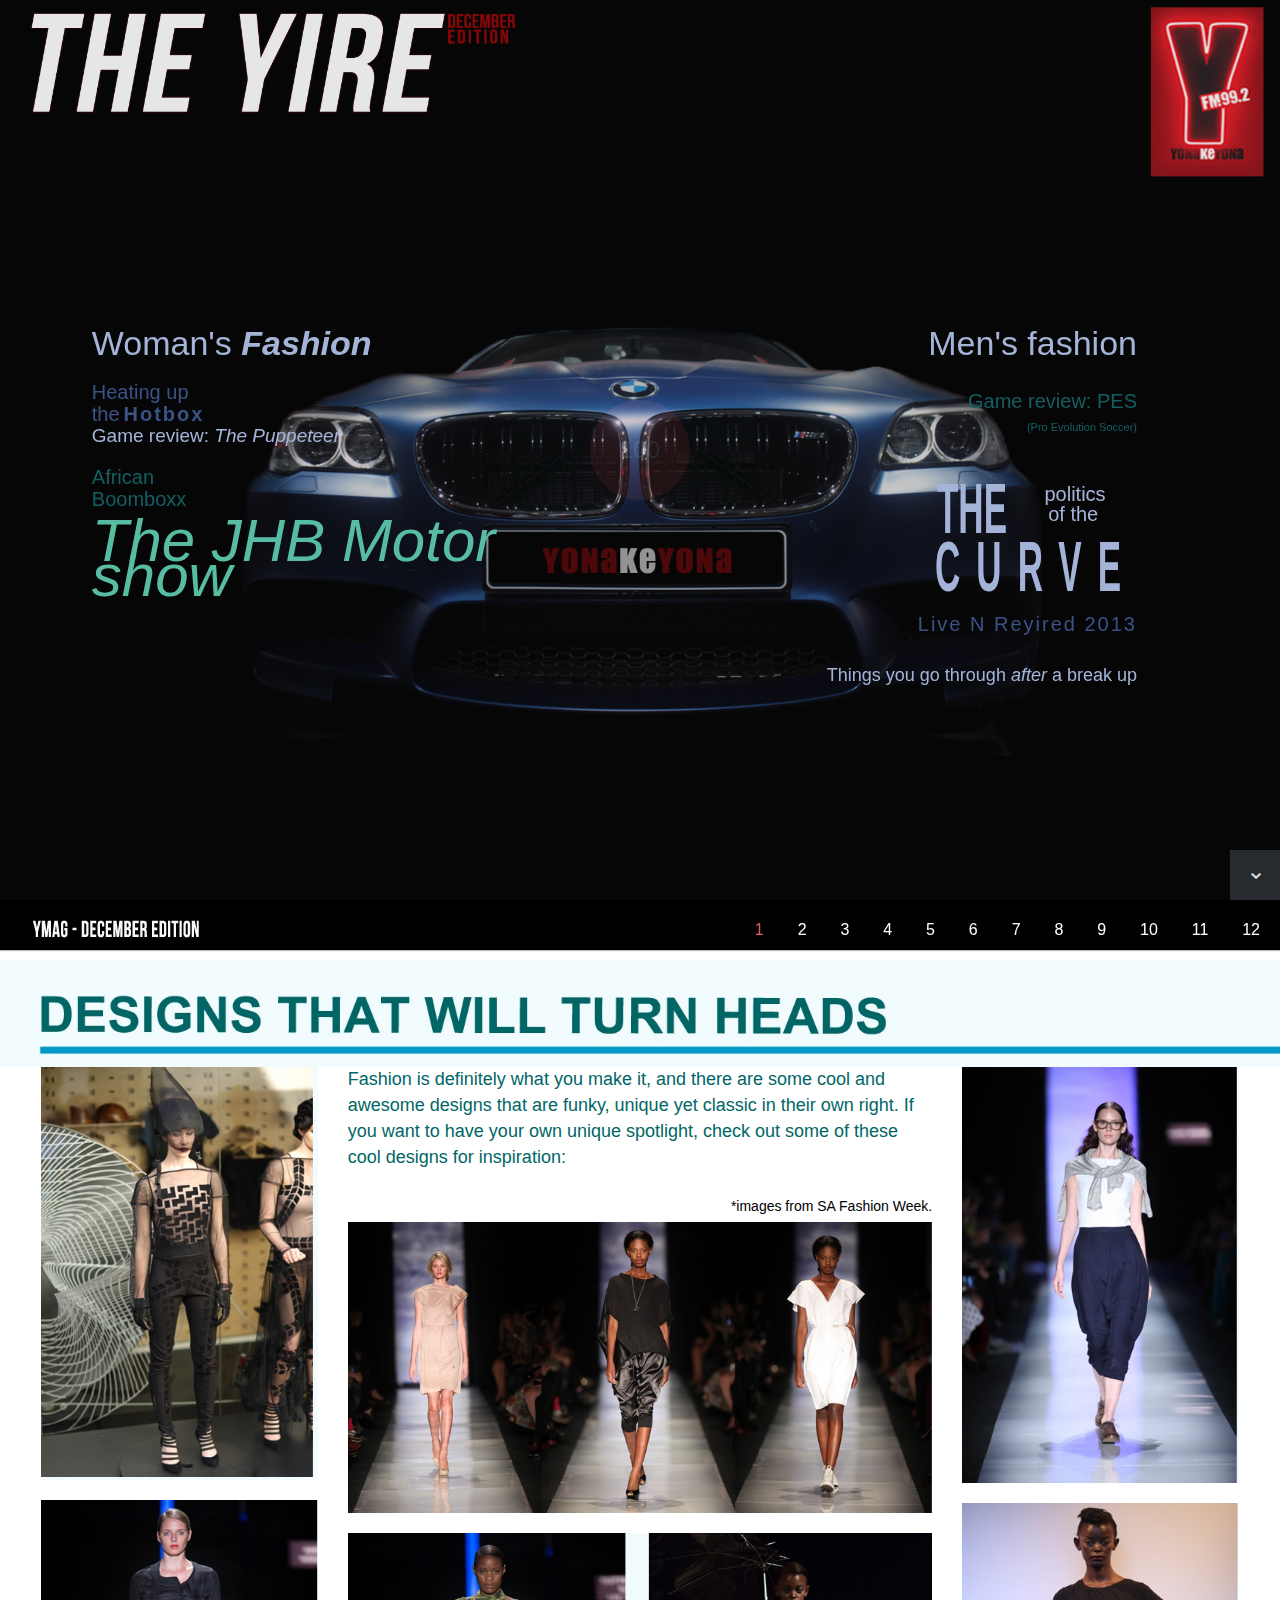
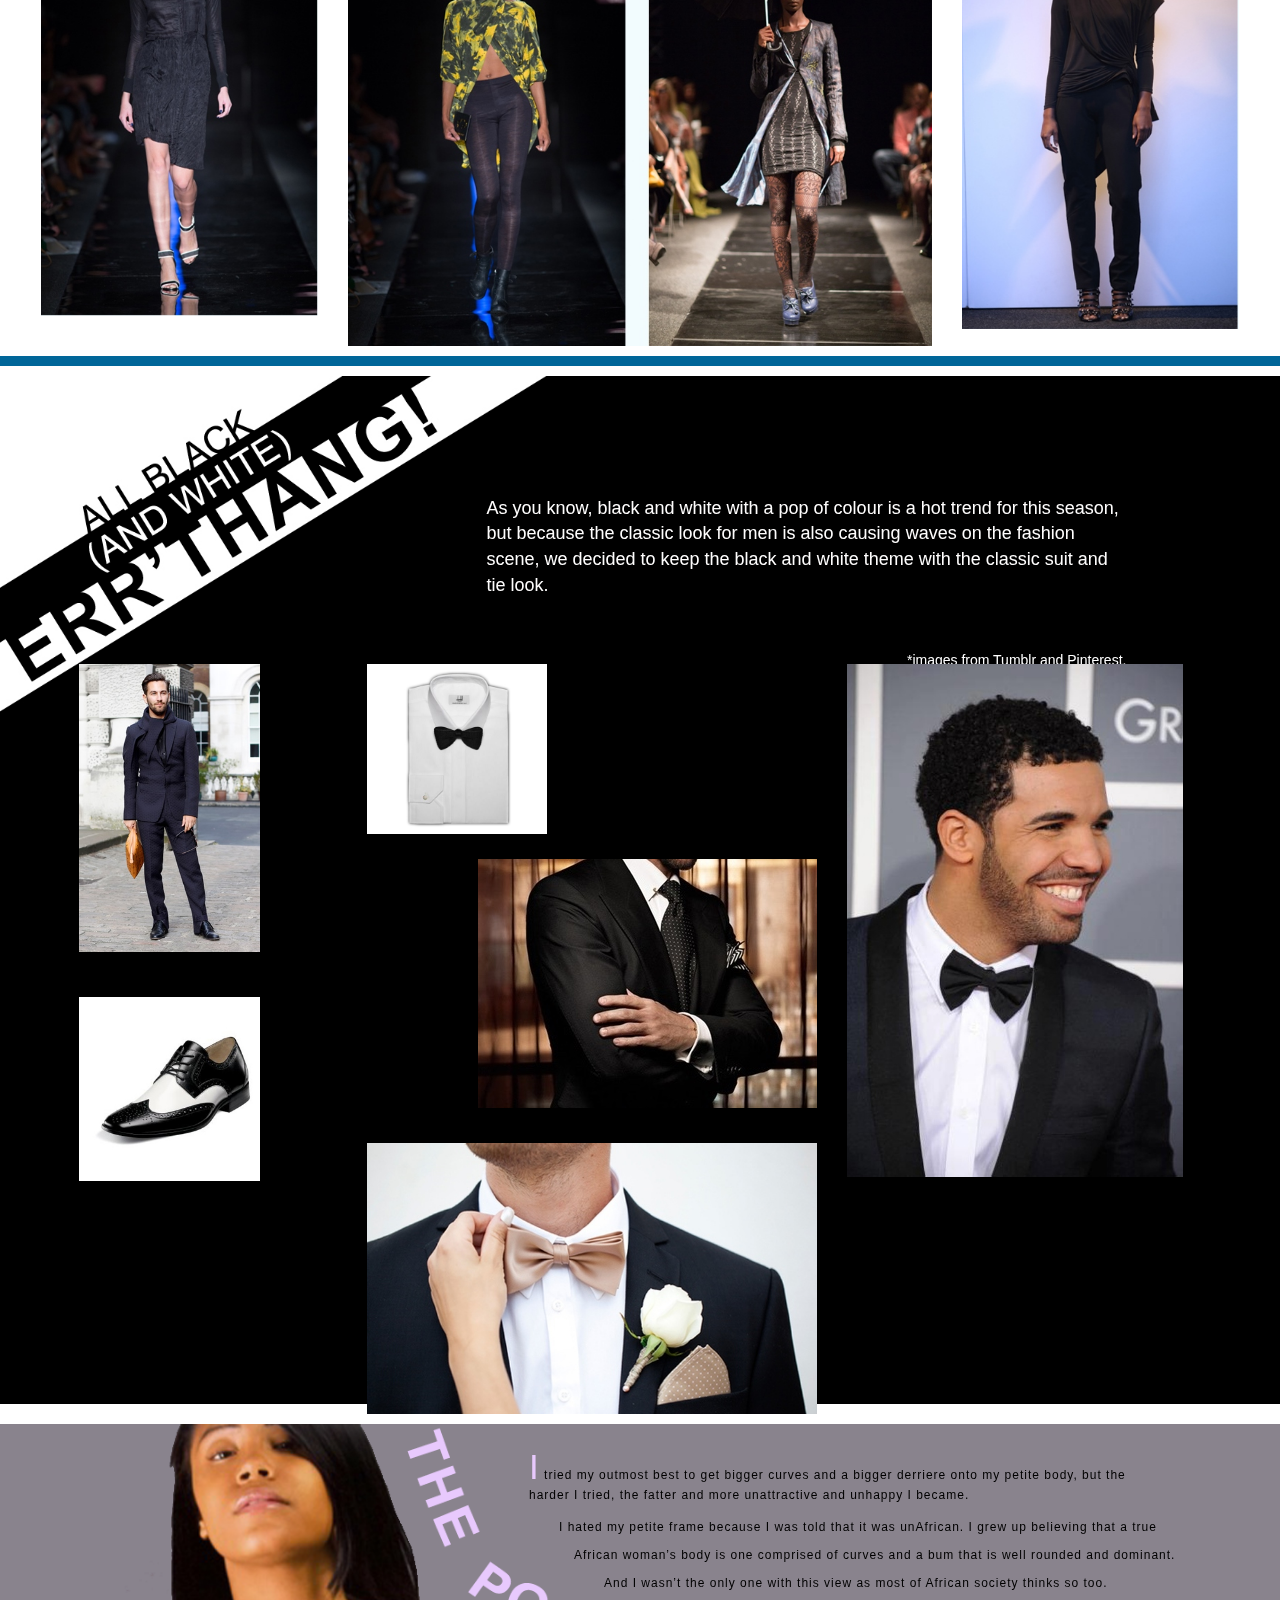
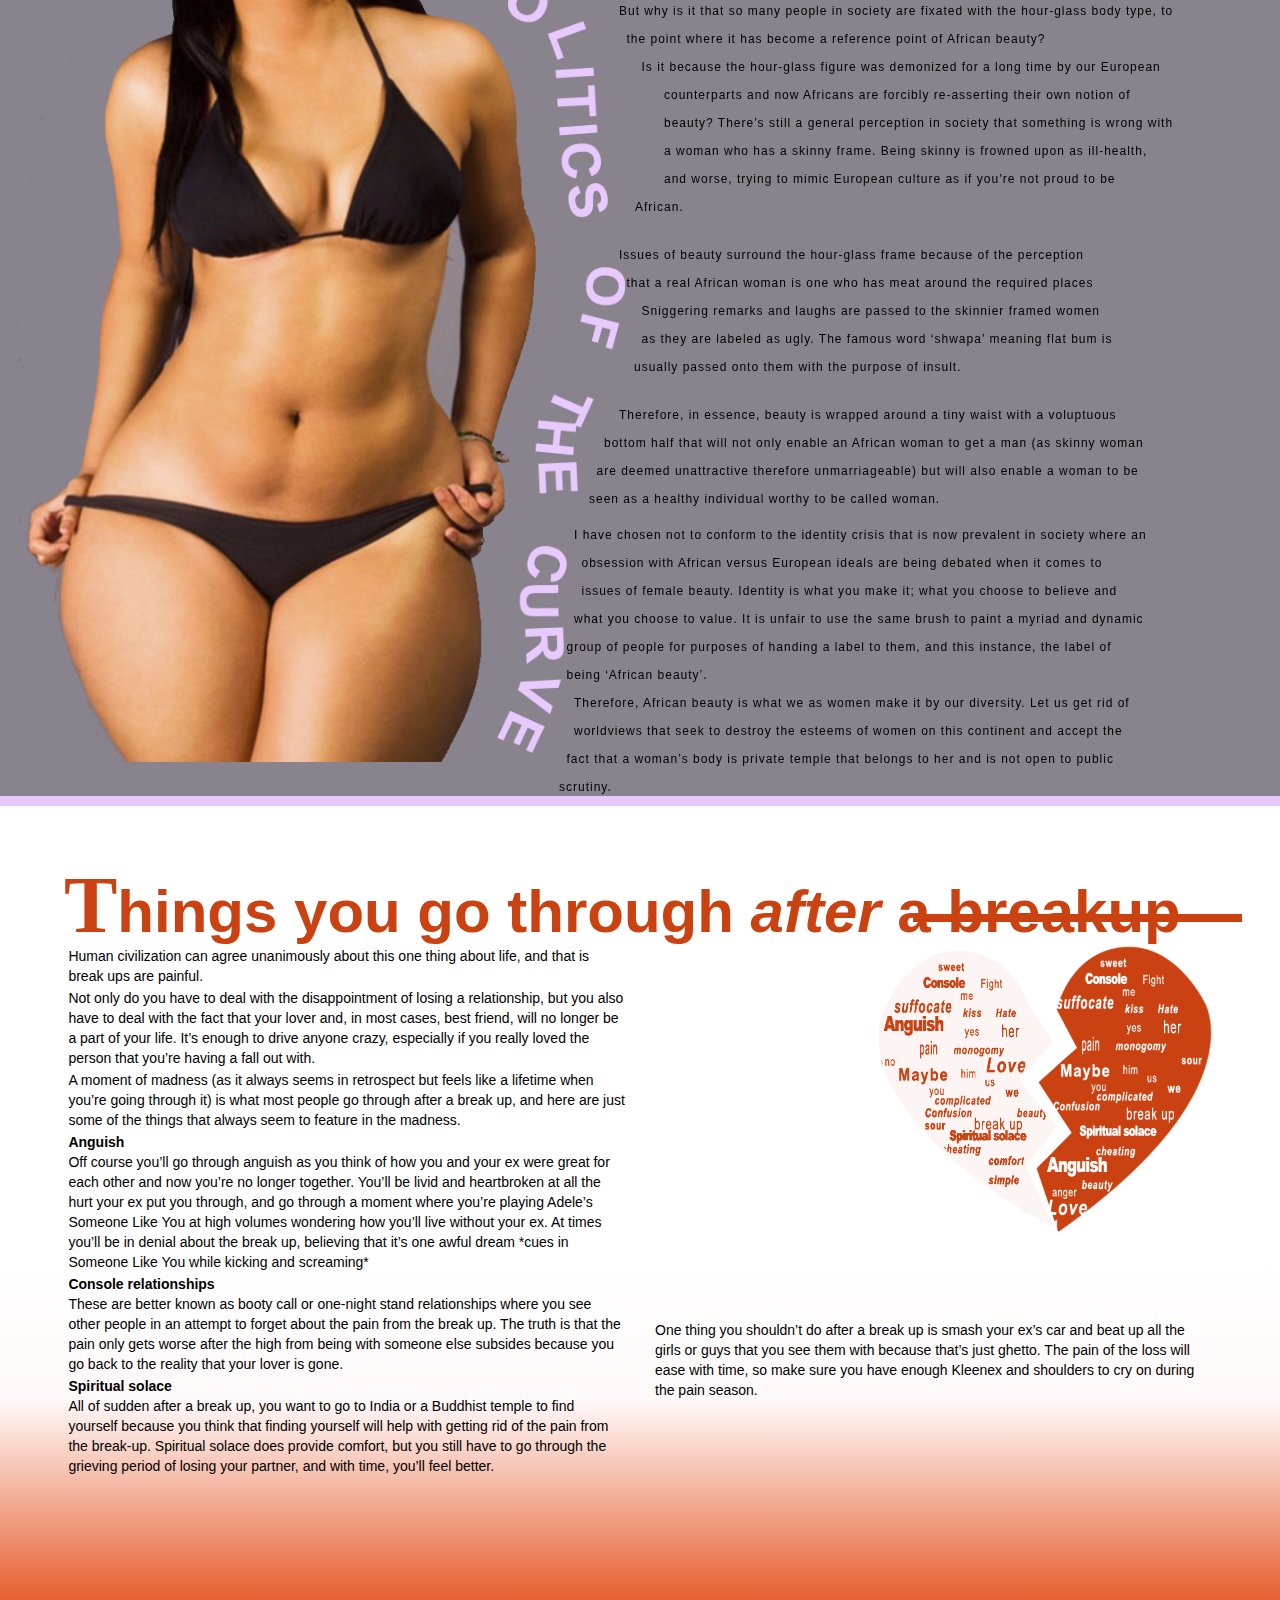
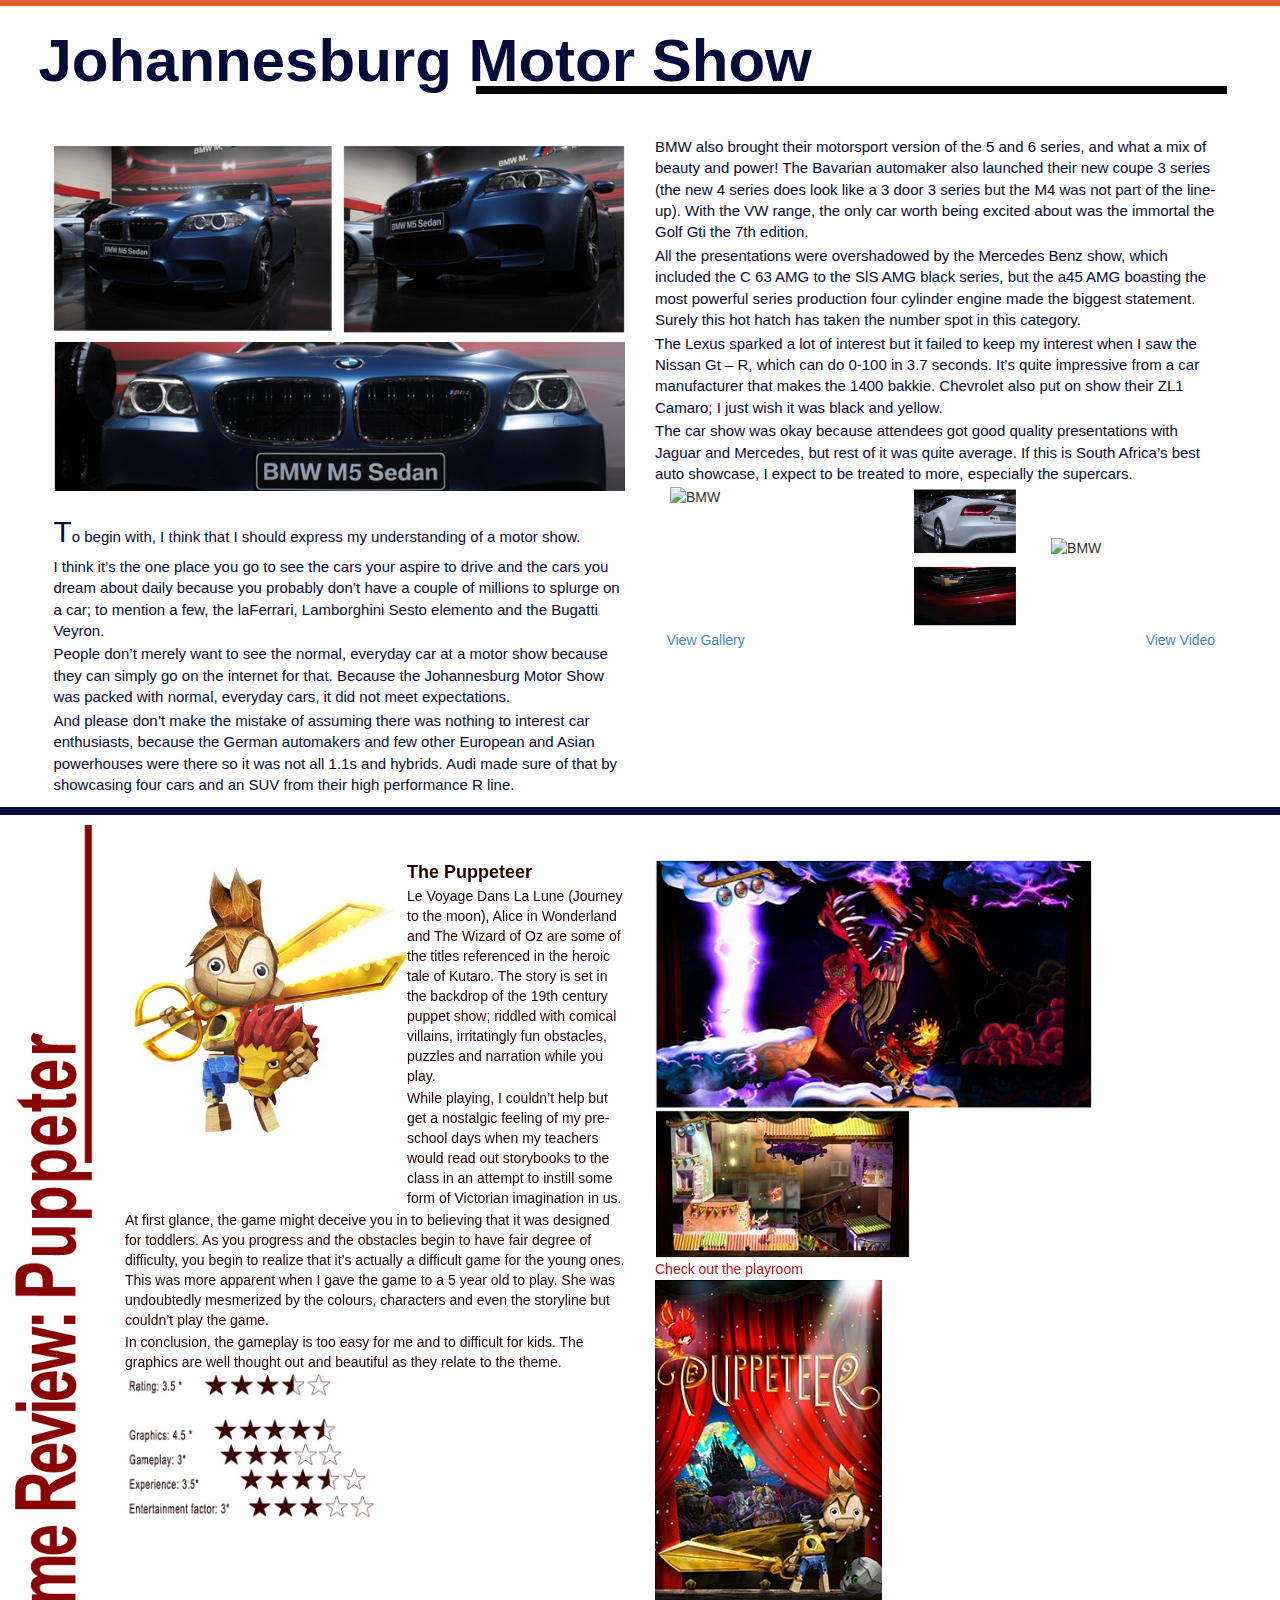
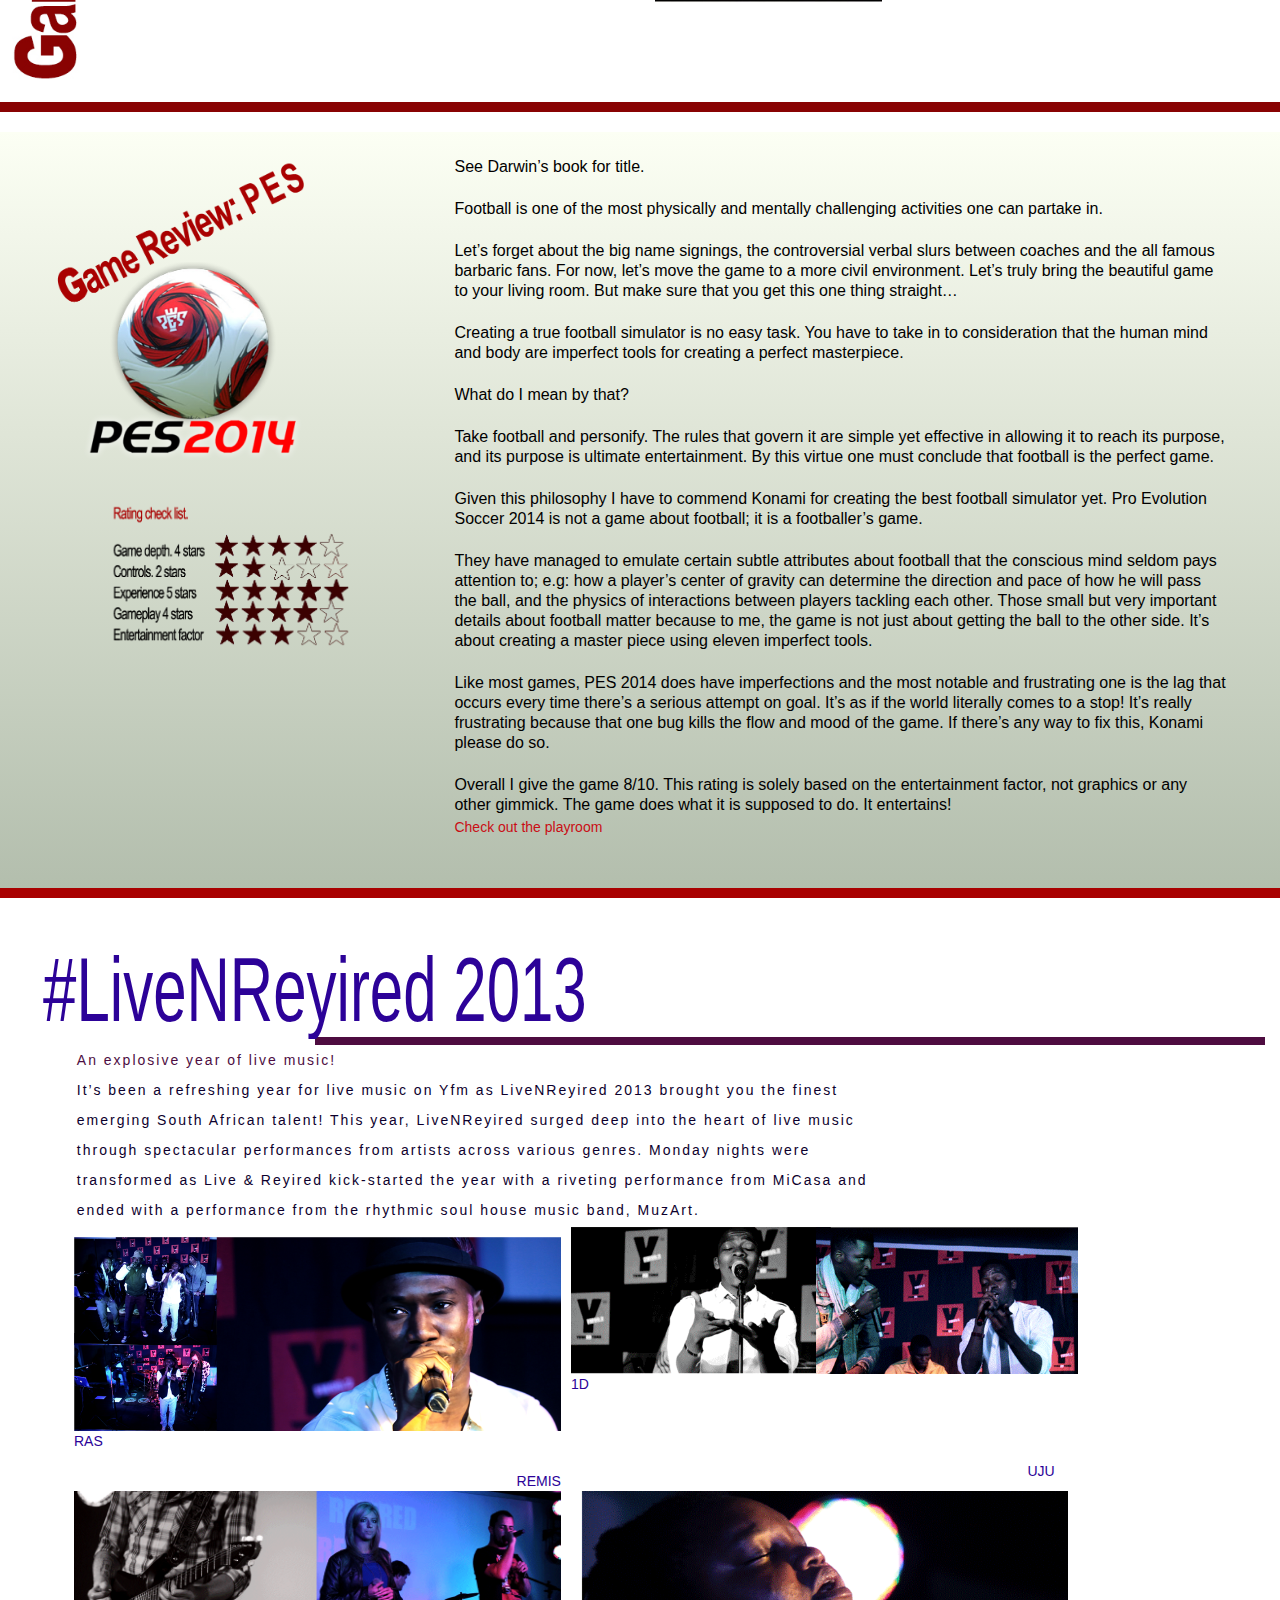
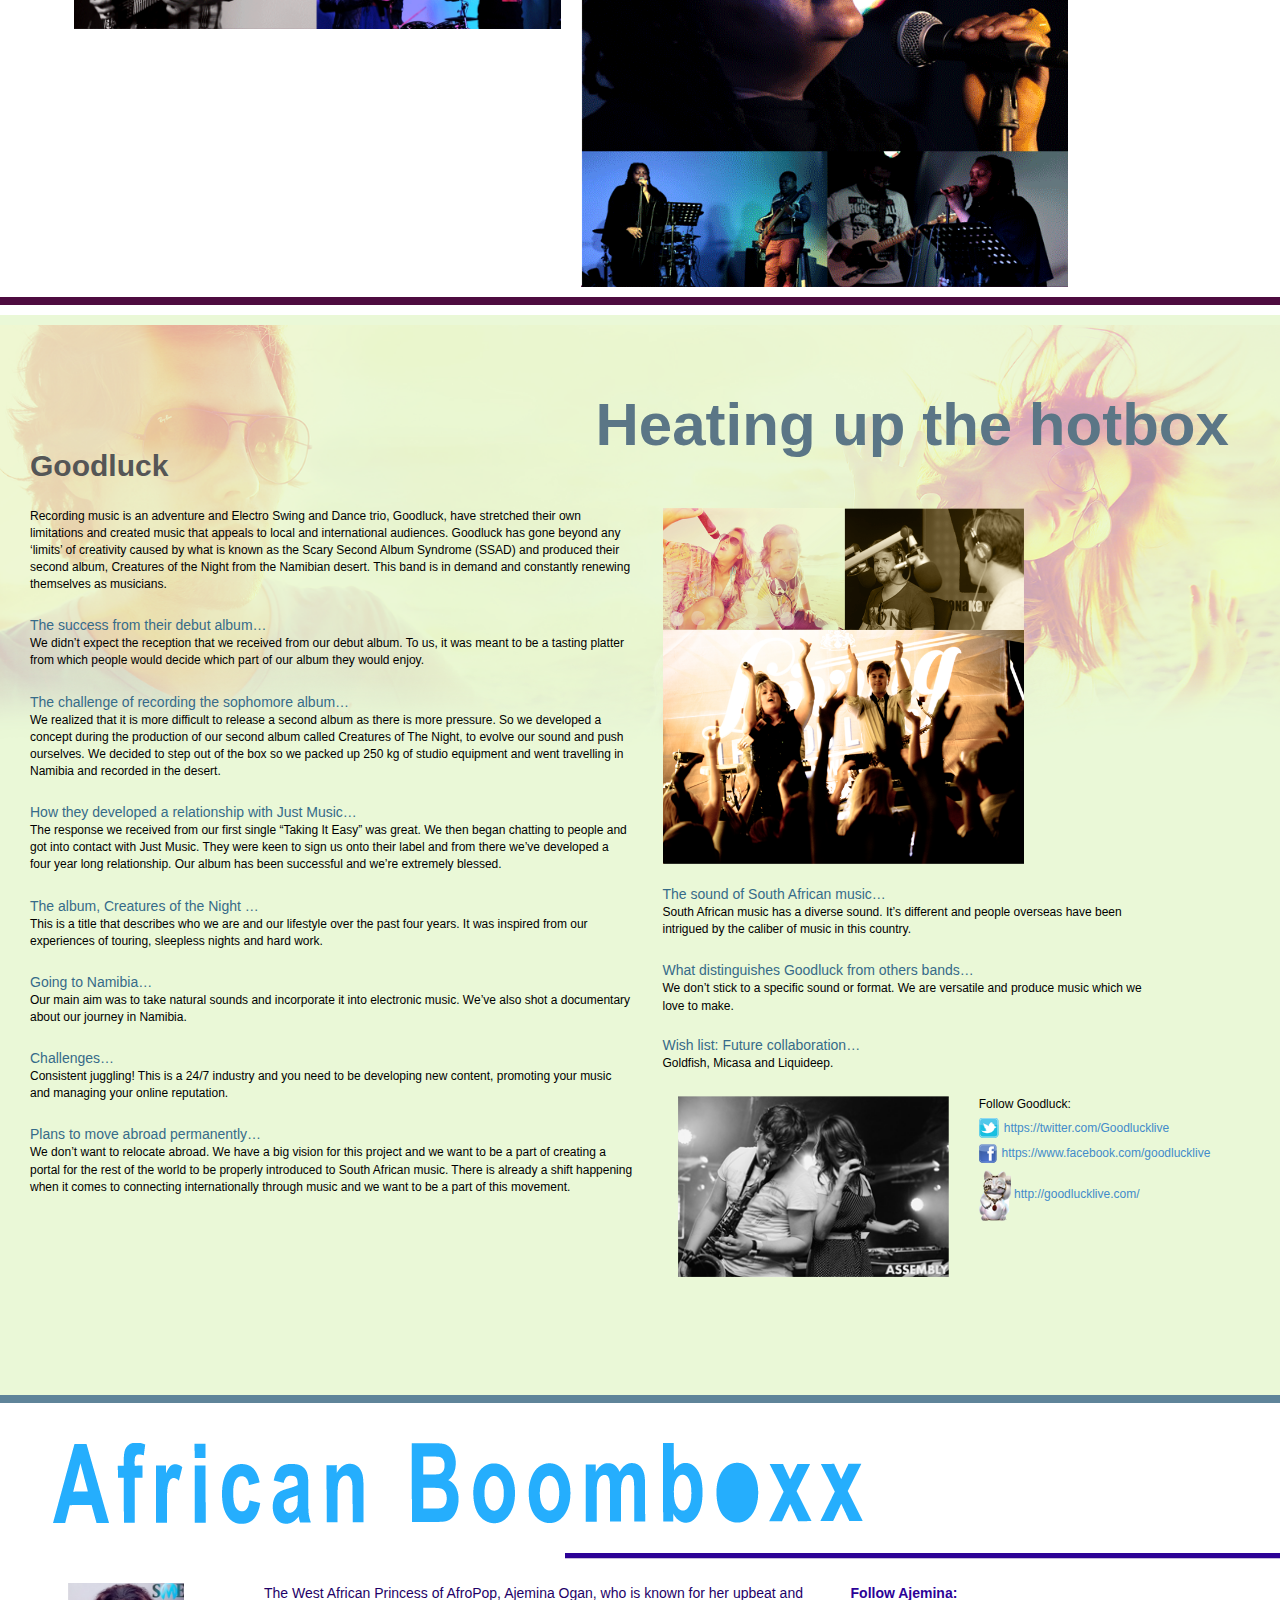
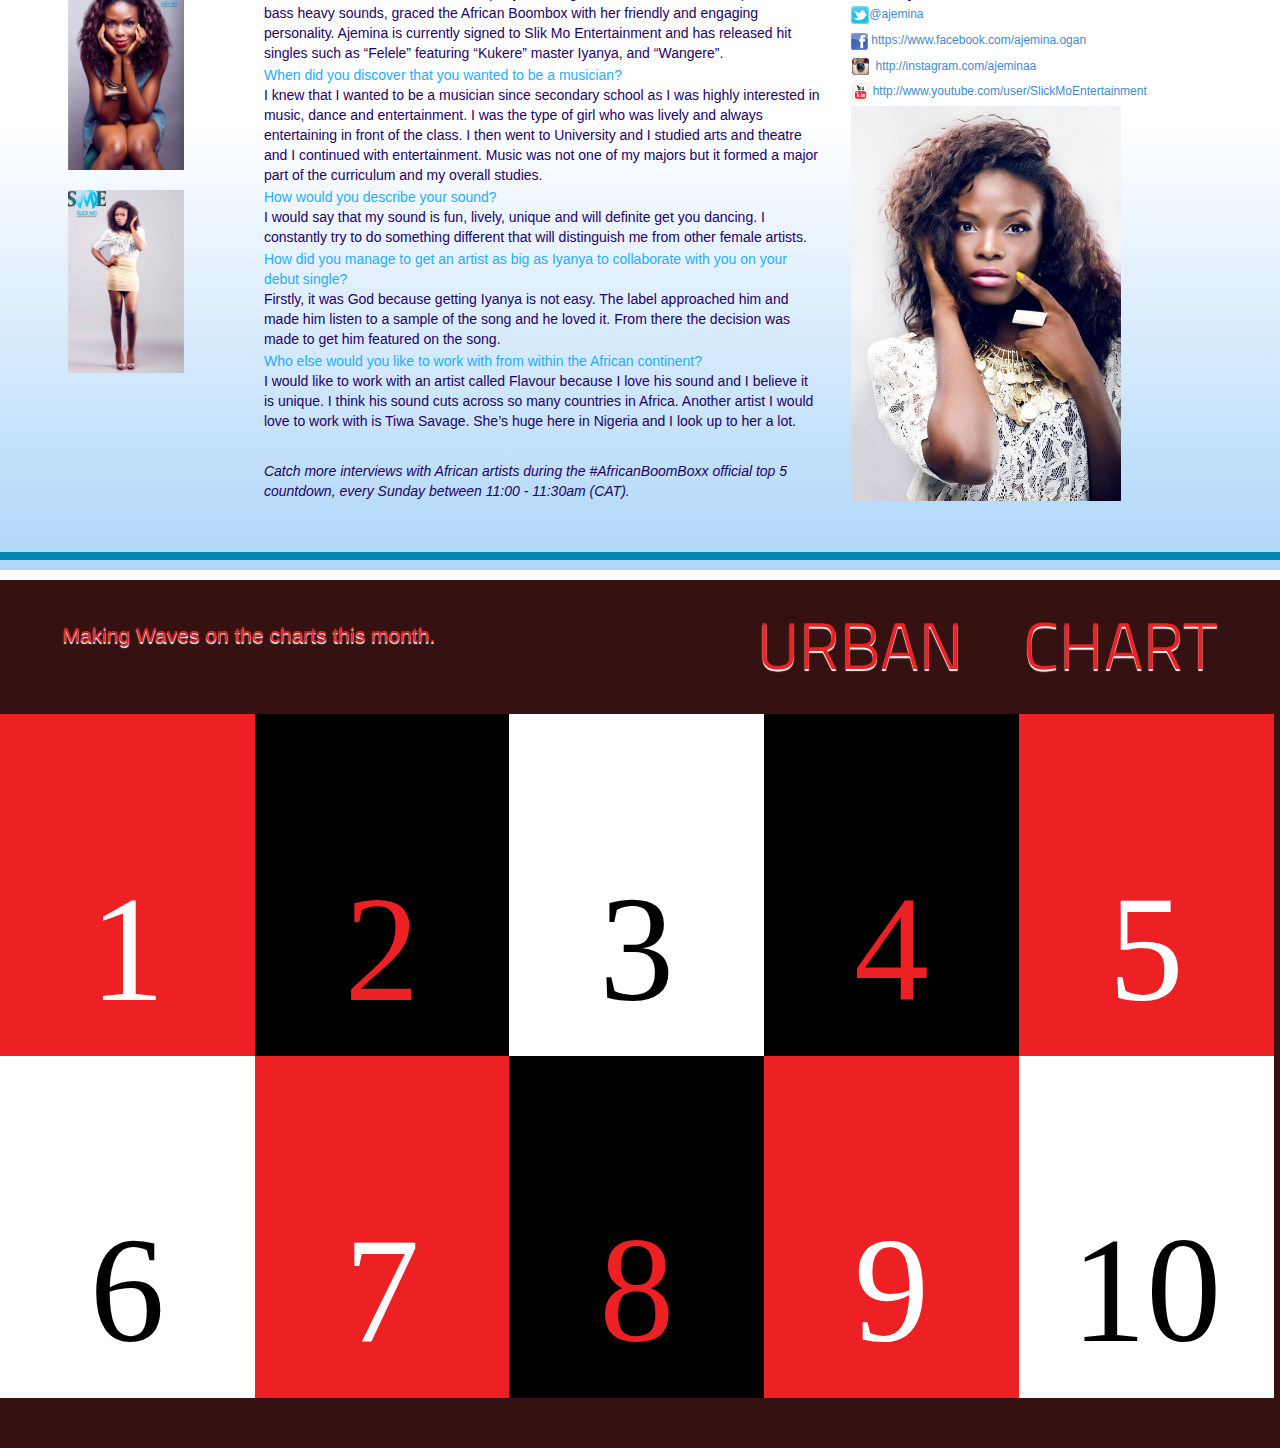
==== commit 2480ca21: "new magazine changes" ====
--- a/index.html
+++ b/index.html
@@ -511,173 +511,194 @@
                     </div>
                     
                     <div class="bmw-image-right">
-                        <img src="_include/img/motor-show/jhb_motor_show.jpg" class="img-responsive" alt="BMW">
-                    </div>
+                        <!--<img src="_include/img/motor-show/jhb_motor_show.jpg" class="img-responsive" alt="BMW">-->
+                        <div class="col-md-5">
+                            <img src="_include/img/motor-show/car-GIF.gif" class="img-responsive" alt="BMW">
+                        </div>
+
+                        <div class="col-md-3">
+                            <img src="_include/img/motor-show/jhb_motor_show_03.png" class="img-responsive" alt="BMW">
+                        </div>
+
+                        <div class="col-md-4">
+                            <div class="right-bmw">
+                                <img src="_include/img/motor-show/car-gif-video.gif" class="img-responsive" alt="BMW">
+                            </div>
+                        </div>
+                        
+
+                        
+                    </div>
+                    <div class="pad-t-10"></div>
                     
-                    <a class="hover-wrap fancybox" data-fancybox-group="gallery" title="BMW M5 one" href="_include/img/motor-show/IMG_7514.jpg">
-                        View Gallery
-                    </a>
+                        <div class="gallery-view" >
+                            <a class="hover-wrap fancybox" data-fancybox-group="gallery" title="BMW M5 one" href="_include/img/motor-show/IMG_7514.jpg">
+                            View Gallery
+                            </a>
+                        </div>
                     
-                    <span>|</span>
                     
-                    <a class="hover-wrap fancybox-media" data-fancybox-group="video" title="Video Content From Vimeo" href="http://vimeo.com/51460511">
-                        View Video
-                    </a>
-                    
-                    <section id="gallery" style="display: none;">
-                        <ul id="thumbs">
+                        <div class="video-view">
+                            <a class="hover-wrap fancybox-media" data-fancybox-group="video" title="Video Content From Vimeo" href="http://vimeo.com/51460511">
+                            View Video
+                            </a>
                         
-                            <!-- Item Project and Filter Name -->
-                                                           
-                                            <!-- Item Project and Filter Name -->
-                            <li class="item-thumbs span3 design">
-                                <!-- Fancybox - Gallery Enabled - Title - Full Image -->
-                                <a class="hover-wrap fancybox" data-fancybox-group="gallery" title="BMW M5 SEDAN" href="_include/img/motor-show/IMG_7490.jpg">
-                                    <span class="overlay-img"></span>
-                                    <span class="overlay-img-thumb font-icon-plus"></span>
-                                </a>
-                            </li>
+                        </div>
+                        
+                        <section id="gallery" style="display: none;">
+                            <ul id="thumbs">
                             
-                            <li class="item-thumbs span3 photography">
-                                <!-- Fancybox - Gallery Enabled - Title - Full Image -->
-                                <a class="hover-wrap fancybox" data-fancybox-group="gallery" title="BMW M5 SEDAN" href="_include/img/motor-show/IMG_7512.jpg">
-                                    <span class="overlay-img"></span>
-                                    <span class="overlay-img-thumb font-icon-plus"></span>
-                                </a>
-                            </li>
-                            
-                            <li class="item-thumbs span3 photography">
-                                <!-- Fancybox - Gallery Enabled - Title - Full Image -->
-                                <a class="hover-wrap fancybox" data-fancybox-group="gallery" title="BMW M5 SEDAN" href="_include/img/motor-show/IMG_7525.jpg">
-                                    <span class="overlay-img"></span>
-                                    <span class="overlay-img-thumb font-icon-plus"></span>
-                                </a>
-                            </li>
-                            
-                            <li class="item-thumbs span3 photography">
-                                <!-- Fancybox - Gallery Enabled - Title - Full Image -->
-                                <a class="hover-wrap fancybox" data-fancybox-group="gallery" title="BMW M5 SEDAN" href="_include/img/motor-show/IMG_7537.jpg">
-                                    <span class="overlay-img"></span>
-                                    <span class="overlay-img-thumb font-icon-plus"></span>
-                                </a>
-                            </li>
-                            
-                            <li class="item-thumbs span3 photography">
-                                <!-- Fancybox - Gallery Enabled - Title - Full Image -->
-                                <a class="hover-wrap fancybox" data-fancybox-group="gallery" title="BMW M5 SEDAN" href="_include/img/motor-show/IMG_7544_1.jpg">
-                                    <span class="overlay-img"></span>
-                                    <span class="overlay-img-thumb font-icon-plus"></span>
-                                </a>
-                            </li>
-                            
-                            <li class="item-thumbs span3 photography">
-                                <!-- Fancybox - Gallery Enabled - Title - Full Image -->
-                                <a class="hover-wrap fancybox" data-fancybox-group="gallery" title="BMW M5 SEDAN" href="_include/img/motor-show/IMG_7544.jpg">
-                                    <span class="overlay-img"></span>
-                                    <span class="overlay-img-thumb font-icon-plus"></span>
-                                </a>
-                            </li>
-                            
-                            <li class="item-thumbs span3 photography">
-                                <!-- Fancybox - Gallery Enabled - Title - Full Image -->
-                                <a class="hover-wrap fancybox" data-fancybox-group="gallery" title="BMW M5 SEDAN" href="_include/img/motor-show/IMG_7550.jpg">
-                                    <span class="overlay-img"></span>
-                                    <span class="overlay-img-thumb font-icon-plus"></span>
-                                </a>
-                            </li>
-                            
-                            <li class="item-thumbs span3 photography">
-                                <!-- Fancybox - Gallery Enabled - Title - Full Image -->
-                                <a class="hover-wrap fancybox" data-fancybox-group="gallery" title="BMW M5 SEDAN" href="_include/img/motor-show/IMG_7566.jpg">
-                                    <span class="overlay-img"></span>
-                                    <span class="overlay-img-thumb font-icon-plus"></span>
-                                </a>
-                            </li>
-                            
-                            <li class="item-thumbs span3 photography">
-                                <!-- Fancybox - Gallery Enabled - Title - Full Image -->
-                                <a class="hover-wrap fancybox" data-fancybox-group="gallery" title="BMW M5 SEDAN" href="_include/img/motor-show/IMG_7569.jpg">
-                                    <span class="overlay-img"></span>
-                                    <span class="overlay-img-thumb font-icon-plus"></span>
-                                </a>
-                            </li>
-                            
-                            <li class="item-thumbs span3 photography">
-                                <!-- Fancybox - Gallery Enabled - Title - Full Image -->
-                                <a class="hover-wrap fancybox" data-fancybox-group="gallery" title="BMW M5 SEDAN" href="_include/img/motor-show/IMG_7576.jpg">
-                                    <span class="overlay-img"></span>
-                                    <span class="overlay-img-thumb font-icon-plus"></span>
-                                </a>
-                            </li>
-                            
-                            <li class="item-thumbs span3 photography">
-                                <!-- Fancybox - Gallery Enabled - Title - Full Image -->
-                                <a class="hover-wrap fancybox" data-fancybox-group="gallery" title="BMW M5 SEDAN" href="_include/img/motor-show/IMG_7581.jpg">
-                                    <span class="overlay-img"></span>
-                                    <span class="overlay-img-thumb font-icon-plus"></span>
-                                </a>
-                            </li>
-                            
-                            <li class="item-thumbs span3 photography">
-                                <!-- Fancybox - Gallery Enabled - Title - Full Image -->
-                                <a class="hover-wrap fancybox" data-fancybox-group="gallery" title="BMW M5 SEDAN" href="_include/img/motor-show/IMG_7585.jpg">
-                                    <span class="overlay-img"></span>
-                                    <span class="overlay-img-thumb font-icon-plus"></span>
-                                </a>
-                            </li>
-                            
-                            <li class="item-thumbs span3 photography">
-                                <!-- Fancybox - Gallery Enabled - Title - Full Image -->
-                                <a class="hover-wrap fancybox" data-fancybox-group="gallery" title="BMW M5 SEDAN" href="_include/img/motor-show/IMG_7590.jpg">
-                                    <span class="overlay-img"></span>
-                                    <span class="overlay-img-thumb font-icon-plus"></span>
-                                </a>
-                            </li>
-                            
-                             <li class="item-thumbs span3 photography">
-                                <!-- Fancybox - Gallery Enabled - Title - Full Image -->
-                                <a class="hover-wrap fancybox" data-fancybox-group="gallery" title="BMW M5 SEDAN" href="_include/img/motor-show/IMG_7595.jpg">
-                                    <span class="overlay-img"></span>
-                                    <span class="overlay-img-thumb font-icon-plus"></span>
-                                </a>
-                            </li>
-                            
-                             <li class="item-thumbs span3 photography">
-                                <!-- Fancybox - Gallery Enabled - Title - Full Image -->
-                                <a class="hover-wrap fancybox" data-fancybox-group="gallery" title="BMW M5 SEDAN" href="_include/img/motor-show/IMG_7601.jpg">
-                                    <span class="overlay-img"></span>
-                                    <span class="overlay-img-thumb font-icon-plus"></span>
-                                </a>
-                            </li>
-                            
-                             <li class="item-thumbs span3 photography">
-                                <!-- Fancybox - Gallery Enabled - Title - Full Image -->
-                                <a class="hover-wrap fancybox" data-fancybox-group="gallery" title="BMW M5 SEDAN" href="_include/img/motor-show/IMG_7606.jpg">
-                                    <span class="overlay-img"></span>
-                                    <span class="overlay-img-thumb font-icon-plus"></span>
-                                </a>
-                            </li>
-                            
-                            <li class="item-thumbs span3 photography">
-                                <!-- Fancybox - Gallery Enabled - Title - Full Image -->
-                                <a class="hover-wrap fancybox" data-fancybox-group="gallery" title="BMW M5 SEDAN" href="_include/img/motor-show/IMG_7621.jpg">
-                                    <span class="overlay-img"></span>
-                                    <span class="overlay-img-thumb font-icon-plus"></span>
-                                </a>
-                            </li>
-                            
-                            <li class="item-thumbs span3 photography">
-                                <!-- Fancybox - Gallery Enabled - Title - Full Image -->
-                                <a class="hover-wrap fancybox" data-fancybox-group="gallery" title="BMW M5 SEDAN" href="_include/img/motor-show/IMG_7632.jpg">
-                                    <span class="overlay-img"></span>
-                                    <span class="overlay-img-thumb font-icon-plus"></span>
-                                </a>
-                            </li>
-                            
-                            <!-- End Item Project -->
-                         </ul>
-                     </section>
-                    
+                                <!-- Item Project and Filter Name -->
+                                                               
+                                                <!-- Item Project and Filter Name -->
+                                <li class="item-thumbs span3 design">
+                                    <!-- Fancybox - Gallery Enabled - Title - Full Image -->
+                                    <a class="hover-wrap fancybox" data-fancybox-group="gallery" title="BMW M5 SEDAN" href="_include/img/motor-show/IMG_7490.jpg">
+                                        <span class="overlay-img"></span>
+                                        <span class="overlay-img-thumb font-icon-plus"></span>
+                                    </a>
+                                </li>
+                                
+                                <li class="item-thumbs span3 photography">
+                                    <!-- Fancybox - Gallery Enabled - Title - Full Image -->
+                                    <a class="hover-wrap fancybox" data-fancybox-group="gallery" title="BMW M5 SEDAN" href="_include/img/motor-show/IMG_7512.jpg">
+                                        <span class="overlay-img"></span>
+                                        <span class="overlay-img-thumb font-icon-plus"></span>
+                                    </a>
+                                </li>
+                                
+                                <li class="item-thumbs span3 photography">
+                                    <!-- Fancybox - Gallery Enabled - Title - Full Image -->
+                                    <a class="hover-wrap fancybox" data-fancybox-group="gallery" title="BMW M5 SEDAN" href="_include/img/motor-show/IMG_7525.jpg">
+                                        <span class="overlay-img"></span>
+                                        <span class="overlay-img-thumb font-icon-plus"></span>
+                                    </a>
+                                </li>
+                                
+                                <li class="item-thumbs span3 photography">
+                                    <!-- Fancybox - Gallery Enabled - Title - Full Image -->
+                                    <a class="hover-wrap fancybox" data-fancybox-group="gallery" title="BMW M5 SEDAN" href="_include/img/motor-show/IMG_7537.jpg">
+                                        <span class="overlay-img"></span>
+                                        <span class="overlay-img-thumb font-icon-plus"></span>
+                                    </a>
+                                </li>
+                                
+                                <li class="item-thumbs span3 photography">
+                                    <!-- Fancybox - Gallery Enabled - Title - Full Image -->
+                                    <a class="hover-wrap fancybox" data-fancybox-group="gallery" title="BMW M5 SEDAN" href="_include/img/motor-show/IMG_7544_1.jpg">
+                                        <span class="overlay-img"></span>
+                                        <span class="overlay-img-thumb font-icon-plus"></span>
+                                    </a>
+                                </li>
+                                
+                                <li class="item-thumbs span3 photography">
+                                    <!-- Fancybox - Gallery Enabled - Title - Full Image -->
+                                    <a class="hover-wrap fancybox" data-fancybox-group="gallery" title="BMW M5 SEDAN" href="_include/img/motor-show/IMG_7544.jpg">
+                                        <span class="overlay-img"></span>
+                                        <span class="overlay-img-thumb font-icon-plus"></span>
+                                    </a>
+                                </li>
+                                
+                                <li class="item-thumbs span3 photography">
+                                    <!-- Fancybox - Gallery Enabled - Title - Full Image -->
+                                    <a class="hover-wrap fancybox" data-fancybox-group="gallery" title="BMW M5 SEDAN" href="_include/img/motor-show/IMG_7550.jpg">
+                                        <span class="overlay-img"></span>
+                                        <span class="overlay-img-thumb font-icon-plus"></span>
+                                    </a>
+                                </li>
+                                
+                                <li class="item-thumbs span3 photography">
+                                    <!-- Fancybox - Gallery Enabled - Title - Full Image -->
+                                    <a class="hover-wrap fancybox" data-fancybox-group="gallery" title="BMW M5 SEDAN" href="_include/img/motor-show/IMG_7566.jpg">
+                                        <span class="overlay-img"></span>
+                                        <span class="overlay-img-thumb font-icon-plus"></span>
+                                    </a>
+                                </li>
+                                
+                                <li class="item-thumbs span3 photography">
+                                    <!-- Fancybox - Gallery Enabled - Title - Full Image -->
+                                    <a class="hover-wrap fancybox" data-fancybox-group="gallery" title="BMW M5 SEDAN" href="_include/img/motor-show/IMG_7569.jpg">
+                                        <span class="overlay-img"></span>
+                                        <span class="overlay-img-thumb font-icon-plus"></span>
+                                    </a>
+                                </li>
+                                
+                                <li class="item-thumbs span3 photography">
+                                    <!-- Fancybox - Gallery Enabled - Title - Full Image -->
+                                    <a class="hover-wrap fancybox" data-fancybox-group="gallery" title="BMW M5 SEDAN" href="_include/img/motor-show/IMG_7576.jpg">
+                                        <span class="overlay-img"></span>
+                                        <span class="overlay-img-thumb font-icon-plus"></span>
+                                    </a>
+                                </li>
+                                
+                                <li class="item-thumbs span3 photography">
+                                    <!-- Fancybox - Gallery Enabled - Title - Full Image -->
+                                    <a class="hover-wrap fancybox" data-fancybox-group="gallery" title="BMW M5 SEDAN" href="_include/img/motor-show/IMG_7581.jpg">
+                                        <span class="overlay-img"></span>
+                                        <span class="overlay-img-thumb font-icon-plus"></span>
+                                    </a>
+                                </li>
+                                
+                                <li class="item-thumbs span3 photography">
+                                    <!-- Fancybox - Gallery Enabled - Title - Full Image -->
+                                    <a class="hover-wrap fancybox" data-fancybox-group="gallery" title="BMW M5 SEDAN" href="_include/img/motor-show/IMG_7585.jpg">
+                                        <span class="overlay-img"></span>
+                                        <span class="overlay-img-thumb font-icon-plus"></span>
+                                    </a>
+                                </li>
+                                
+                                <li class="item-thumbs span3 photography">
+                                    <!-- Fancybox - Gallery Enabled - Title - Full Image -->
+                                    <a class="hover-wrap fancybox" data-fancybox-group="gallery" title="BMW M5 SEDAN" href="_include/img/motor-show/IMG_7590.jpg">
+                                        <span class="overlay-img"></span>
+                                        <span class="overlay-img-thumb font-icon-plus"></span>
+                                    </a>
+                                </li>
+                                
+                                 <li class="item-thumbs span3 photography">
+                                    <!-- Fancybox - Gallery Enabled - Title - Full Image -->
+                                    <a class="hover-wrap fancybox" data-fancybox-group="gallery" title="BMW M5 SEDAN" href="_include/img/motor-show/IMG_7595.jpg">
+                                        <span class="overlay-img"></span>
+                                        <span class="overlay-img-thumb font-icon-plus"></span>
+                                    </a>
+                                </li>
+                                
+                                 <li class="item-thumbs span3 photography">
+                                    <!-- Fancybox - Gallery Enabled - Title - Full Image -->
+                                    <a class="hover-wrap fancybox" data-fancybox-group="gallery" title="BMW M5 SEDAN" href="_include/img/motor-show/IMG_7601.jpg">
+                                        <span class="overlay-img"></span>
+                                        <span class="overlay-img-thumb font-icon-plus"></span>
+                                    </a>
+                                </li>
+                                
+                                 <li class="item-thumbs span3 photography">
+                                    <!-- Fancybox - Gallery Enabled - Title - Full Image -->
+                                    <a class="hover-wrap fancybox" data-fancybox-group="gallery" title="BMW M5 SEDAN" href="_include/img/motor-show/IMG_7606.jpg">
+                                        <span class="overlay-img"></span>
+                                        <span class="overlay-img-thumb font-icon-plus"></span>
+                                    </a>
+                                </li>
+                                
+                                <li class="item-thumbs span3 photography">
+                                    <!-- Fancybox - Gallery Enabled - Title - Full Image -->
+                                    <a class="hover-wrap fancybox" data-fancybox-group="gallery" title="BMW M5 SEDAN" href="_include/img/motor-show/IMG_7621.jpg">
+                                        <span class="overlay-img"></span>
+                                        <span class="overlay-img-thumb font-icon-plus"></span>
+                                    </a>
+                                </li>
+                                
+                                <li class="item-thumbs span3 photography">
+                                    <!-- Fancybox - Gallery Enabled - Title - Full Image -->
+                                    <a class="hover-wrap fancybox" data-fancybox-group="gallery" title="BMW M5 SEDAN" href="_include/img/motor-show/IMG_7632.jpg">
+                                        <span class="overlay-img"></span>
+                                        <span class="overlay-img-thumb font-icon-plus"></span>
+                                    </a>
+                                </li>
+                                
+                                <!-- End Item Project -->
+                             </ul>
+                         </section>
+                        
                 </div>
             
         </div>
@@ -761,23 +782,23 @@
                       <div class="col-md-8">
                           <div class="pes-text">
                                 <p>See Darwin’s book for title.</p>
-
+                                <div class="pad-t-20"></div>
                                 <p>Football is one of the most physically and mentally challenging activities one can partake in.</p> 
-
+                                <div class="pad-t-20"></div>
                                 <p>Let’s forget about the big name signings, the controversial verbal slurs between coaches and the all famous barbaric fans. For now, let’s move the game to a more civil environment. Let’s truly bring the beautiful game to your living room. But make sure that you get this one thing straight…</p> 
-
+                                <div class="pad-t-20"></div>
                                 <p>Creating a true football simulator is no easy task. You have to take in to consideration that the human mind and body are imperfect tools for creating a perfect masterpiece.</p> 
-
+                                 <div class="pad-t-20"></div>
                                 <p>What do I mean by that?</p> 
-
+                                 <div class="pad-t-20"></div>
                                 <p>Take football and personify. The rules that govern it are simple yet effective in allowing it to reach its purpose, and its purpose is ultimate entertainment. By this virtue one must conclude that football is the perfect game.</p>
-
+                                 <div class="pad-t-20"></div>
                                 <p>Given this philosophy I have to commend Konami for creating the best football simulator yet. Pro Evolution Soccer 2014 is not a game about football; it is a footballer’s game.</p> 
-
+                                 <div class="pad-t-20"></div>
                                 <p>They have managed to emulate certain subtle attributes about football that the conscious mind seldom pays attention to; e.g: how a player’s center of gravity can determine the direction and pace of how he will pass the ball, and the physics of interactions between players tackling each other. Those small but very important details about football matter because to me, the game is not just about getting the ball to the other side. It’s about creating a master piece using eleven imperfect tools.</p>
-
+                                 <div class="pad-t-20"></div>
                                 <p>Like most games, PES 2014 does have imperfections and the most notable and frustrating one is the lag that occurs every time there’s a serious attempt on goal. It’s as if the world literally comes to a stop! It’s really frustrating because that one bug kills the flow and mood of the game. If there’s any way to fix this, Konami please do so.</p>
-
+                                 <div class="pad-t-20"></div>
                                 <p>Overall I give the game 8/10.  This rating is solely based on the entertainment factor, not graphics or any other gimmick. The game does what it is supposed to do. It entertains!</p>
 
                           </div>
@@ -840,16 +861,17 @@
 </div>
 <!--End rewired -->
 
-
 <!--Heating up-->
-<div id="heating" class="page" style="background-color: #fff;">
-   <div class="round" style="padding-top: 2%; width: 94%; margin: 0 auto;">
-            <div class="row">
-                <div class="heating-title">
-                    <img src="_include/img/heating-up/heating_up.jpg" class="img-responsive" alt="">
-                </div>
-            </div>
-            <div class="container">
+<div id="heating" class="page">
+   <img src="_include/img/heating-up/heating_up_hotbox.png" class="img-responsive" alt="">
+        <div class="row">
+            <div class="heating-up-title">
+                <h3>Heating up the hotbox</h3>
+            </div>
+        </div>
+
+        <div class="container" >
+            <div class="container-controller">
                <div class="col-md-6">
                     <div class="heating-left">
                         
@@ -857,26 +879,27 @@
                             <div class="heating-full">
                                 <p>Recording music is an adventure and Electro Swing and Dance trio, Goodluck, have stretched their own limitations and created music that appeals to local and international audiences. Goodluck has gone beyond any ‘limits’ of creativity caused by what is known as the Scary Second Album Syndrome (SSAD) and produced their second album, Creatures of the Night from the Namibian desert.  This band is in demand and constantly renewing themselves as musicians.</p>
                             </div>
+                            <div class="pad-t-20"></div>
                             <span class="topics">The success from their debut album… </span>
                         
                             <div class="heating-full">
                                 <p>We didn’t expect the reception that we received from our debut album. To us, it was meant to be a tasting platter from which people would decide which part of our album they would enjoy.</p>
                             </div> 
-                            
+                            <div class="pad-t-20"></div>
                             <span class="topics"> The challenge of recording the sophomore album…</span> 
                             
                             <div class="heating-full">
                                 <p>
                                  We realized that it is more difficult to release a second album as there is more pressure. So we developed a concept during the production of our second album called Creatures of The Night, to evolve our sound and push ourselves. We decided to step out of the box so we packed up 250 kg of studio equipment and went travelling in Namibia and recorded in the desert.</p> 
                             </div>
-                            
+                            <div class="pad-t-20"></div>
                             <span class="topics">How they developed a relationship with Just Music… </span>
                           
                             <div class="heating-full">
                                 <p>
                                   The response we received from our first single “Taking It Easy” was great. We then began chatting to people and got into contact with Just Music. They were keen to sign us onto their label and from there we’ve developed a four year long relationship. Our album has been successful and we’re extremely blessed.</p> 
                             </div>
-                            
+                            <div class="pad-t-20"></div>
                              <span class="topics">The album, Creatures of the Night … </span>
                               
                             <div class="heating-full">
@@ -884,7 +907,7 @@
                                   This is a title that describes who we are and our lifestyle over the past four years. It was inspired from our experiences of touring, sleepless nights and hard work.
                                 </p> 
                             </div>
-                            
+                            <div class="pad-t-20"></div>
                             <span class="topics">Going to Namibia… </span>
                             
                             <div class="heating-full">
@@ -892,14 +915,14 @@
                                   Our main aim was to take natural sounds and incorporate it into electronic music. We’ve also shot a documentary about our journey in Namibia.
                                   </p>
                             </div>
-
+                            <div class="pad-t-20"></div>
                             <span class="topics">Challenges…</span>
                             <div class="heating-full">
                                 <p> 
                                 Consistent juggling! This is a 24/7 industry and you need to be developing new content, promoting your music and managing your online reputation.
                                 </p>
                             </div >
-
+                            <div class="pad-t-20"></div>
                             <span class="topics">Plans to move abroad permanently… </span>
                             <div class="heating-full">
                             <p> 
@@ -912,7 +935,7 @@
                 
                 <div class="col-md-6">
                     <div class="right-hotbox">
-                        <img src="_include/img/heating-up/heating_up_hotbox.jpg" class="img-responsive" alt="">
+                        <img src="_include/img/heating-up/heating_up_hotbox_03.png" class="img-responsive" alt="">
                     </div>
                     <br>
                     <div class="right-text" style="width: 80%;">
@@ -920,31 +943,44 @@
                             <div class="heating-full">
                                 <p>South African music has a diverse sound. It’s different and people overseas have been intrigued by the caliber of music in this country.</p> 
                             </div>
+                            <div class="pad-t-20"></div>
                             <span class="topics">What distinguishes Goodluck from others bands… </span>
                             <div class="heating-full">
                                 We don’t stick to a specific sound or format. We are versatile and produce music which we love to make. 
                             </div>
-
+                            <div class="pad-t-20"></div>
                             <span class="topics">Wish list: Future collaboration… </span> 
                             <div class="heating-full">
                                 Goldfish, Micasa and Liquideep.
                             </div>
                     </div>
-                    <div class="hotbox-next-social">
-                        <span style="">Follow Goodluck:</span><br>
-                        <span class="social-twitter"><img src="_include/img/social/twitter_03.png" /><a href ="https://twitter.com/Goodlucklive" target="_blank"> https://twitter.com/Goodlucklive</a></span>
-                        <div class="pad-t-5"></div>
-                        <span class="social-facebook"><img src="_include/img/social/facebook_09.png" /><a href ="https://www.facebook.com/goodlucklive" target="_blank">https://www.facebook.com/goodlucklive</a></span><br> 
-                        <span style="">Website:  <a href ="http://goodlucklive.com/">http://goodlucklive.com/</a> </span><br>
+                    
+                    <div class="bottom-section">
+                        <div class="col-md-6">
+                            <div class="jules-and-raiven">
+                                <img src="_include/img/heating-up/Jules-and-Raiven.png" class="img-responsive" alt="">
+                            </div>
+                        </div>    
+                        <div class="col-md-6">
+                            <div class="hotbox-next-social">
+                                <span style="">Follow Goodluck:</span>
+                                <div class="pad-t-5"></div>
+                                <span class="social-twitter"><img src="_include/img/social/heating_up_twitter.png" /><a href ="https://twitter.com/Goodlucklive" target="_blank"> https://twitter.com/Goodlucklive</a></span>
+                                <div class="pad-t-5"></div>
+                                <span class="social-facebook"><img src="_include/img/social/heating_up_facebook.png" /><a href ="https://www.facebook.com/goodlucklive" target="_blank"> https://www.facebook.com/goodlucklive</a></span><br> 
+                                <div class="pad-t-5"></div>
+                                <span style="social-website"><img src="_include/img/social/heating_up_web.png" /><a href ="http://goodlucklive.com/"> http://goodlucklive.com/</a> </span><br>
+                            </div>
+                        </div>
                     </div>
                 </div>
             
             </div>
-    </div>
-    <div class="heating-end-line"></div>
-</div>
+        </div>
+
+</div>
+<div class="heating-line-after"></div>
 <!--End heating up-->
-
 
 <!--Boombox-->
 
@@ -998,6 +1034,8 @@
                                         <span class="social-facebk"><img src="_include/img/social/facebook_09.png" /><a href="https://www.facebook.com/ajemina.ogan" target="_blank">https://www.facebook.com/ajemina.ogan</a></span>
                                         <div class="pad-t-5"></div>
                                         <span class="social-insta"><img src="_include/img/social/flicker.png" /><a href="http://instagram.com/ajeminaa" target="_blank"> http://instagram.com/ajeminaa</a></span>
+                                        <div class="pad-t-5"></div>
+                                        <span class="social-yo"><img src="_include/img/social/youtube.png" /><a href="http://www.youtube.com/user/SlickMoEntertainment" target="_blank"> http://www.youtube.com/user/SlickMoEntertainment</a></span>
                                  </div>
 
                                  <div class="pad-t-5"></div>
--- a/_include/css/main.css
+++ b/_include/css/main.css
@@ -69,7 +69,7 @@
 }
 
 p {
-	margin: 0 0 30px;
+	margin: 0 0 2px;
 }
 
 hr {
@@ -930,6 +930,20 @@
     background: #060b39;
 }
 
+.gallery-view{
+	float: left;
+	clear: both;
+	margin-left: 2%;
+}
+
+.video-view
+{
+	float: right;
+	margin-right: 2%;
+}
+.right-bmw > img{
+	padding-top: 32%;
+}
 /* ==================================================
    African Boombox Page
 ================================================== */
@@ -1027,12 +1041,31 @@
 }
 
 .social-facebook > img{
-	margin-left: -3px;
+	/*margin-left: -3px;*/
     width: 7.2%;
 }
 .social-twitter{
 	/*margin-left: -3px;*/
     width: 7.2%;
+}
+
+.social-yo {
+    color: #2C0298;
+    font-size: 12px;
+}
+
+.social-yo > img{
+	/*margin-left: -3px;*/
+    width: 5.2%;
+}
+.social-twitt > img{
+	/*margin-left: -3px;*/
+    width: 7.2%;
+}
+
+.social-twit > img{
+	/*margin-left: -3px;*/
+    width: 5.2%;
 }
 
 
@@ -1131,6 +1164,30 @@
 /* ==================================================
    Heating Page
 ================================================== */
+#heating{
+	background-size: cover;
+    position: relative;
+    width: 100%;
+    background-color: #eaf8d7;
+    height: 100%;
+    min-height: 1080px;
+}
+
+.heating-up-title h3{
+	 color: #5B7686;
+    font-family: arial;
+    font-size: 60px;
+    position: absolute;
+    font-weight: bold;
+    right: 4%;
+    top: 6%;
+}
+
+.container-controller{
+	position: absolute;
+	top: 12%;
+}
+
 .heating-left, .right-text, .articles-after{
 	font-family: arial;
 }
@@ -1145,28 +1202,32 @@
 .heating-title{
 	font-family: arial;
 	font-size: 30px;
-	color: #005e20;
+	color: #555656;
 	font-weight: bold;
 }
 
 .heating-full{
 	font-family: arial;
-	font-size: 16px;
+	font-size: 12px;
 	color: #000;
 	font-weight:normal;
 }
 
 .topics{
-	color: #005e20;
+	color: #366b89;
 }
  .right-hotbox{
  	padding-top: 10%;
  }
 
+ .right-hotbox > img{
+ 	width: 60%;
+ }
+
 .hotbox-next-social{
-	padding-top: 10%;
-	/*float: right;*/
-	margin-left: 40%;
+	/*padding-top: 10%;
+	float: right;
+	margin-left: 40%;*/
 	font-family: arial;
 	font-size: 12px;
 	color: #000;
@@ -1187,6 +1248,22 @@
 	width: 100%;
     height: 10px;
     background: #005e20;
+}
+.bottom-section{
+	padding-top: 4%;
+}
+
+.social-twitter > img {
+    width: 8%;
+}
+
+.heating-line-after{
+	background: #5f8499;
+    height: 8px;
+    /*position: absolute;
+    float: right;
+    margin-top: 7.3%; */
+    width: 100%;
 }
 
 /* ==================================================
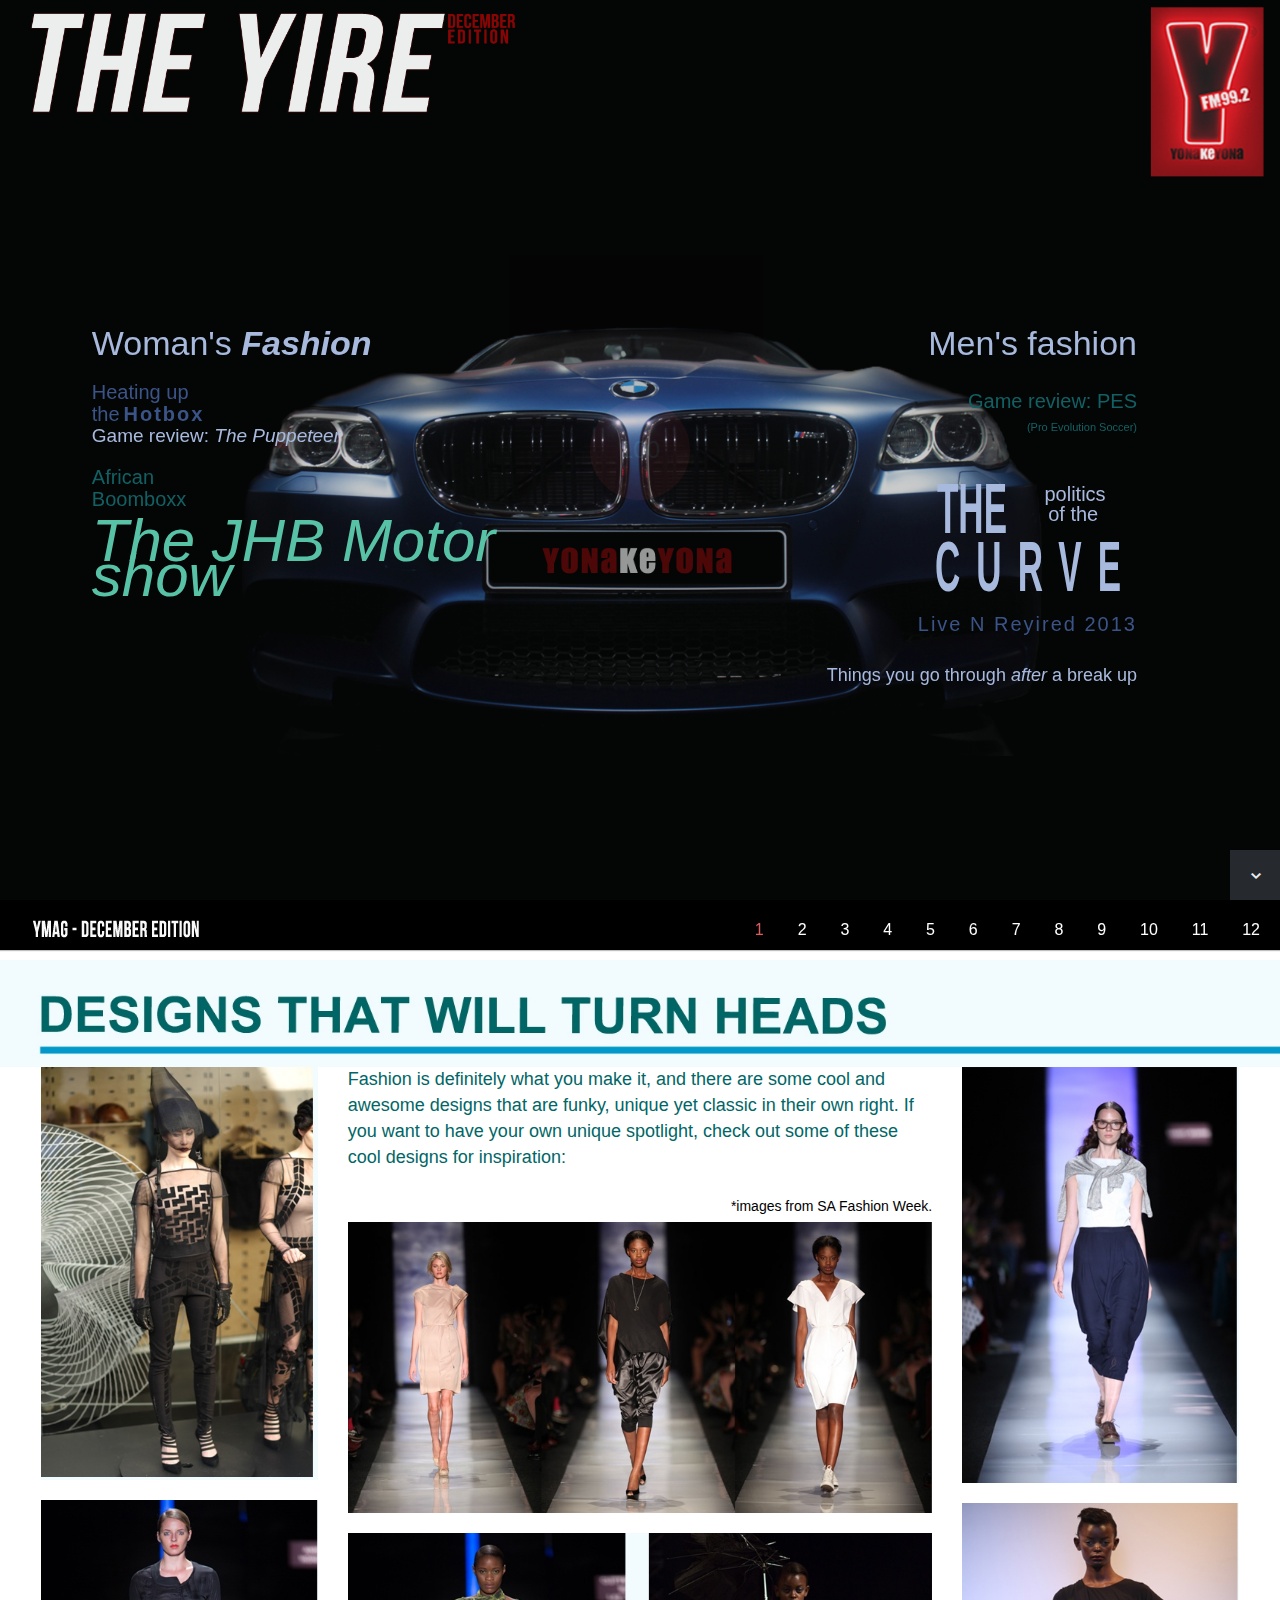
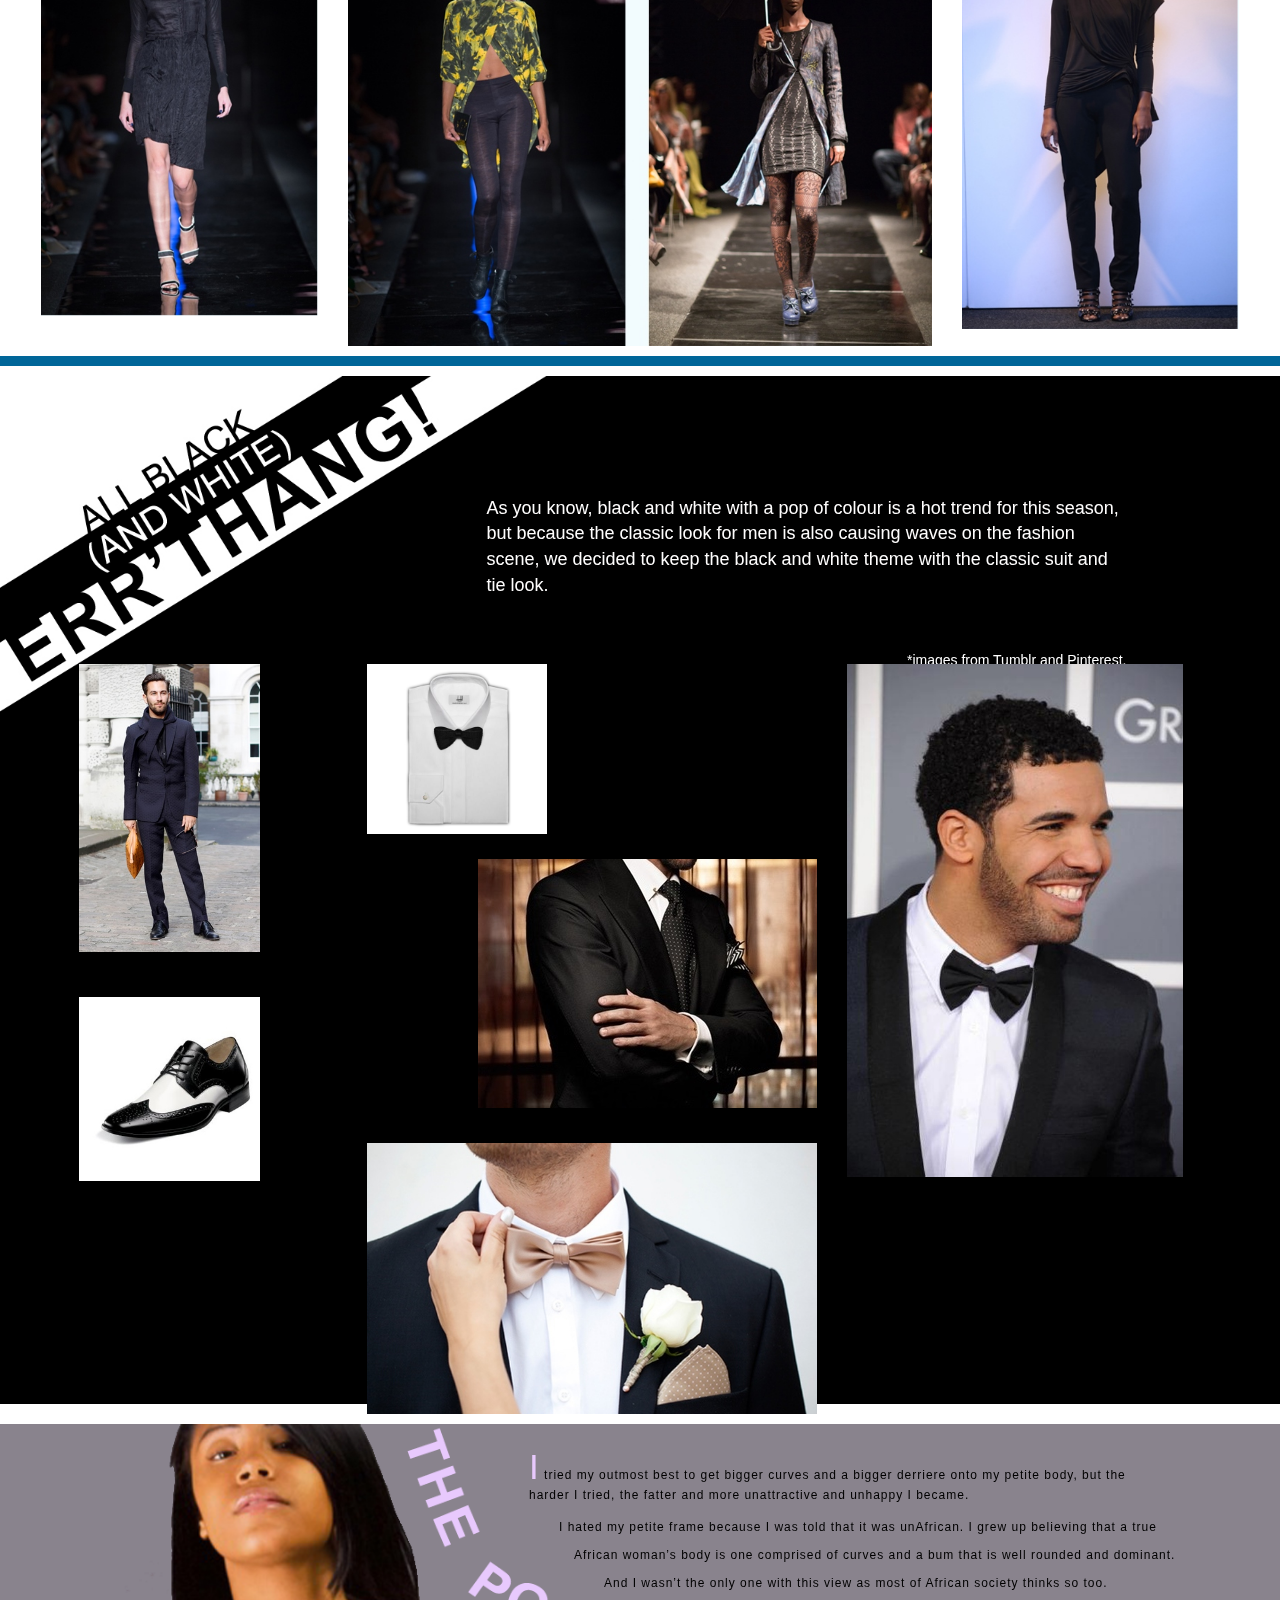
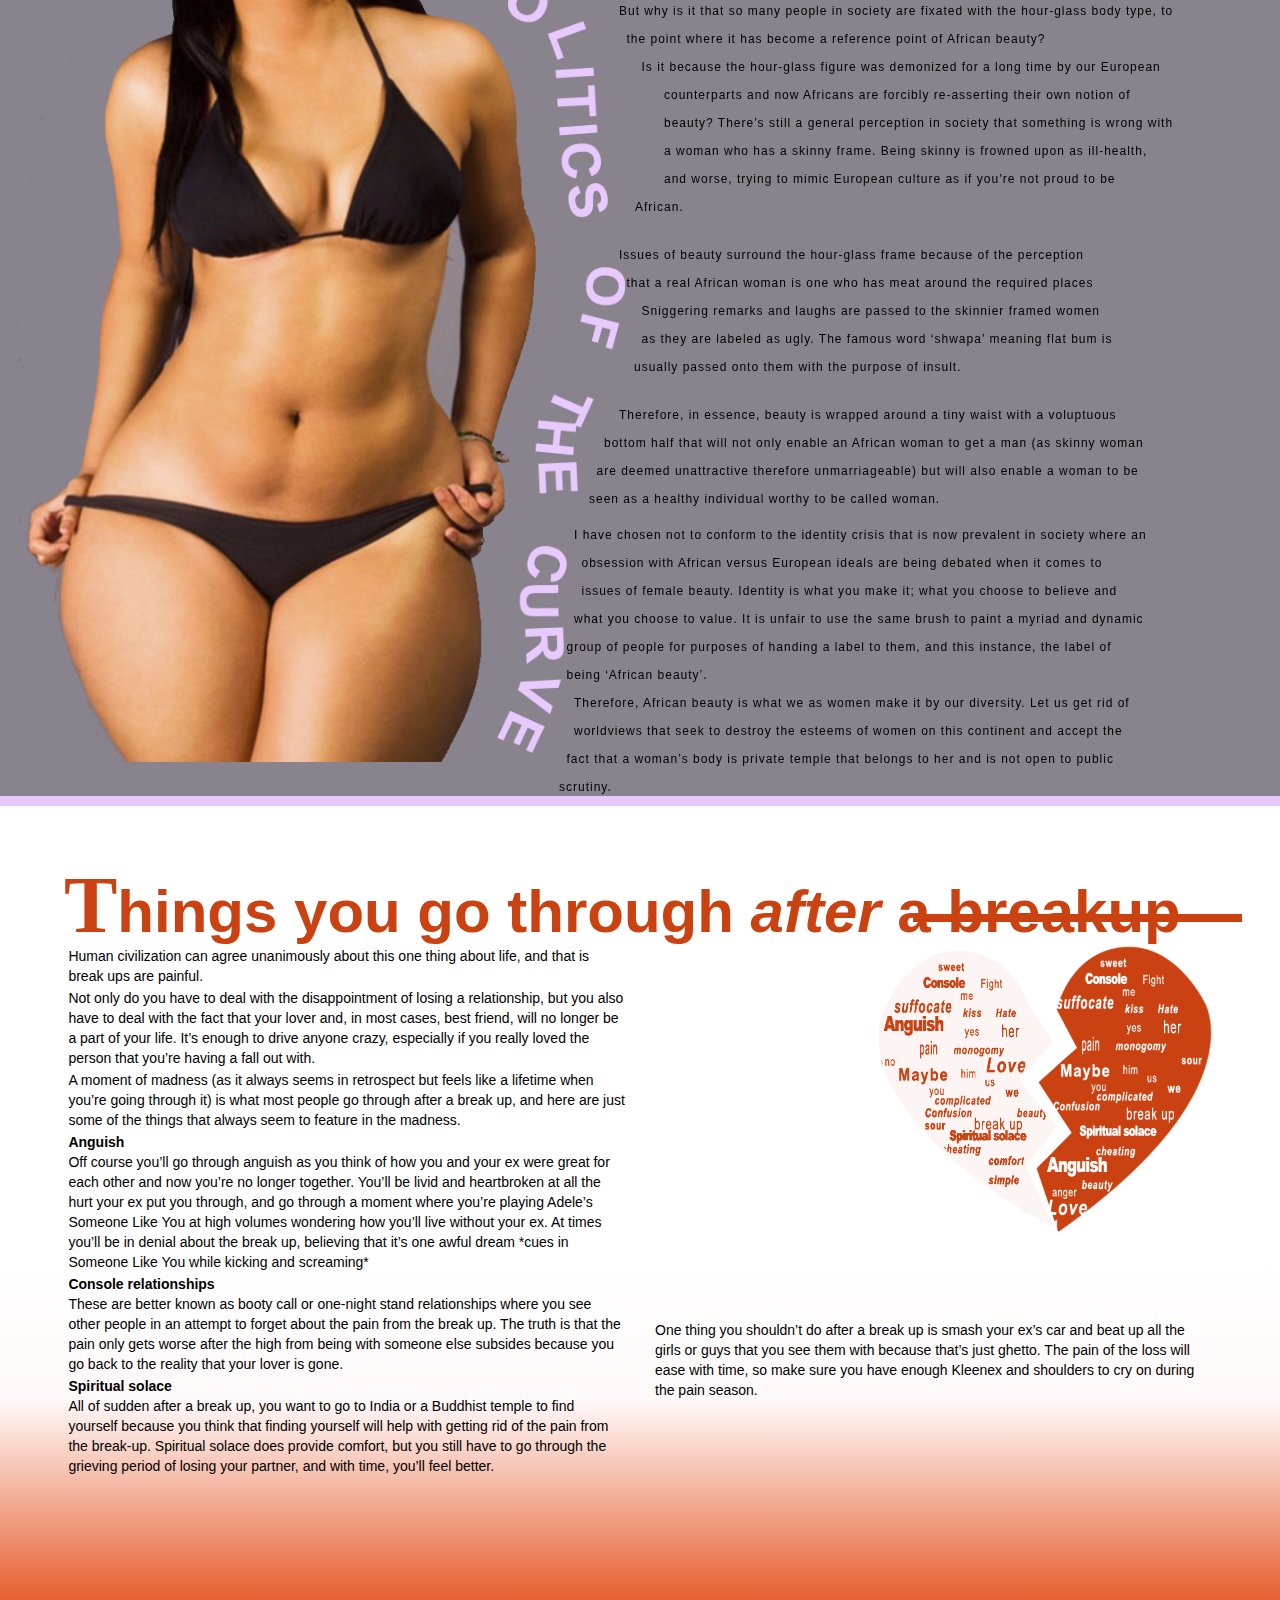
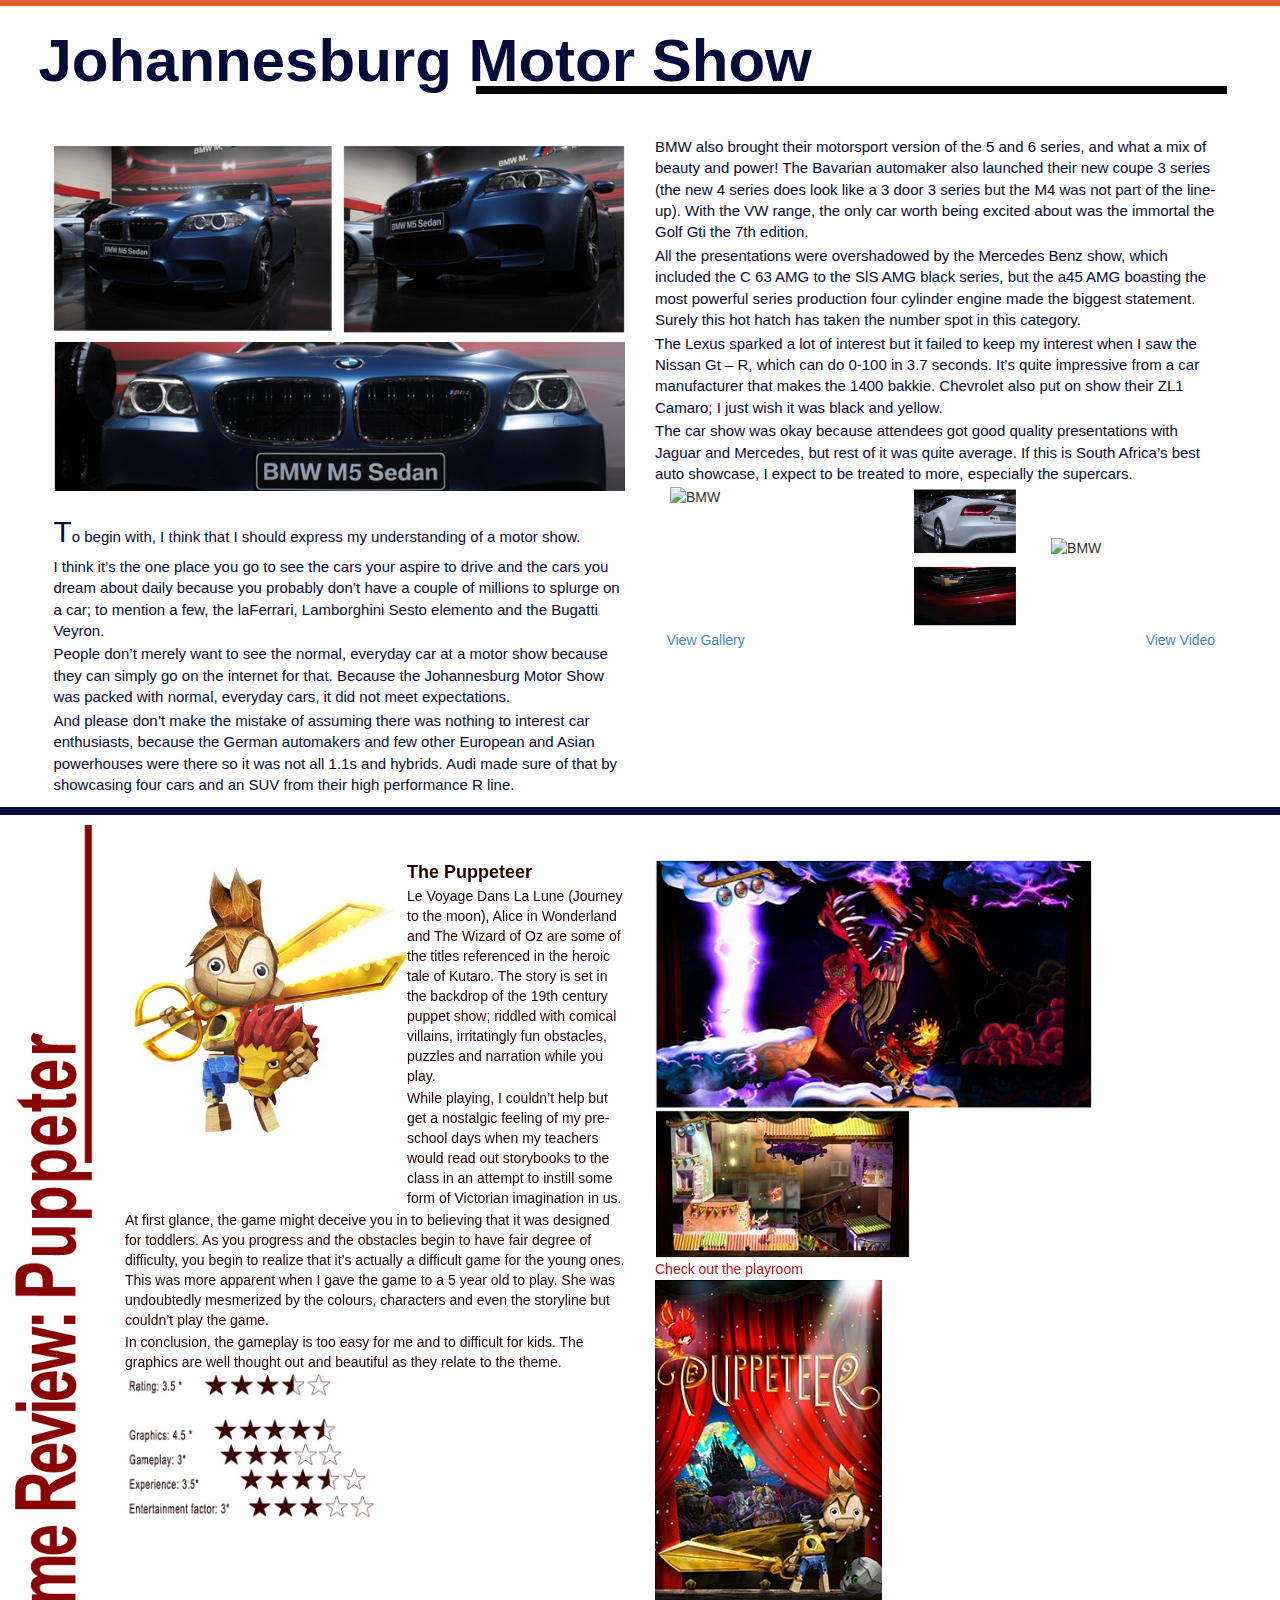
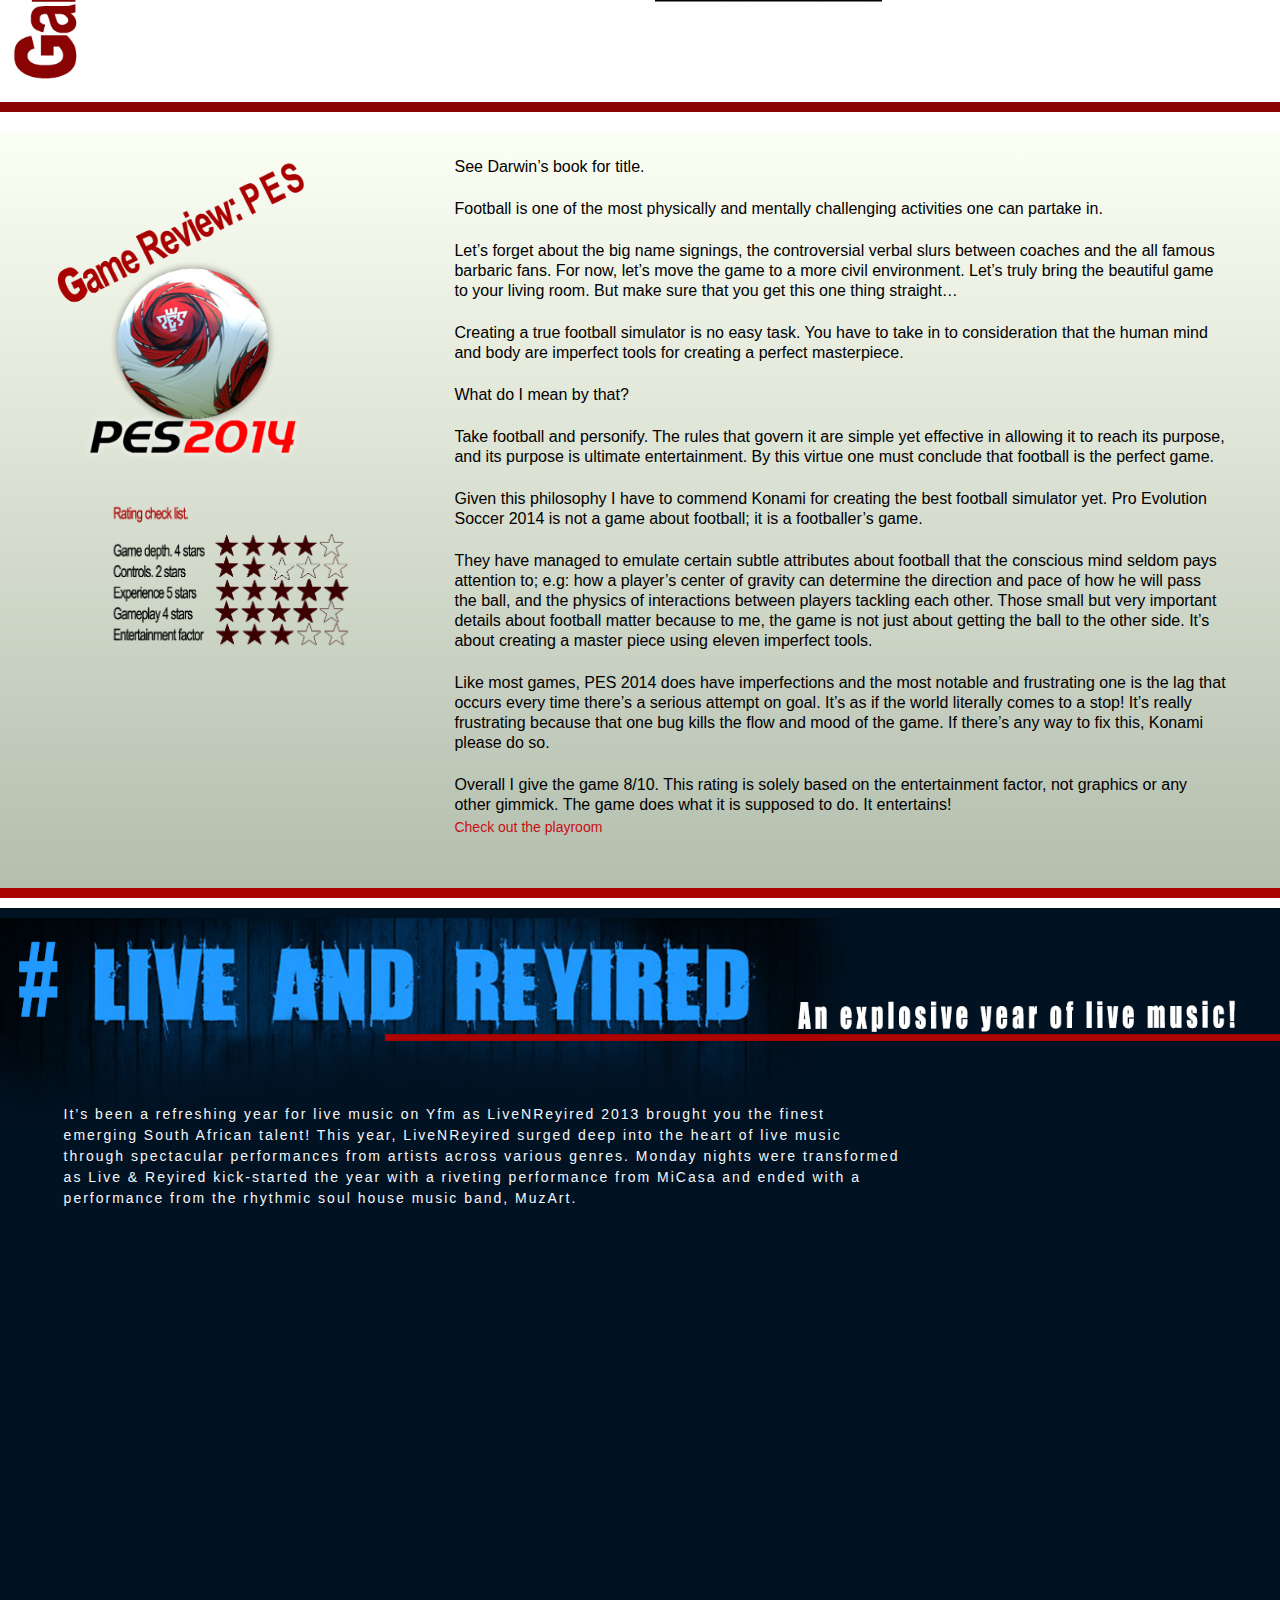
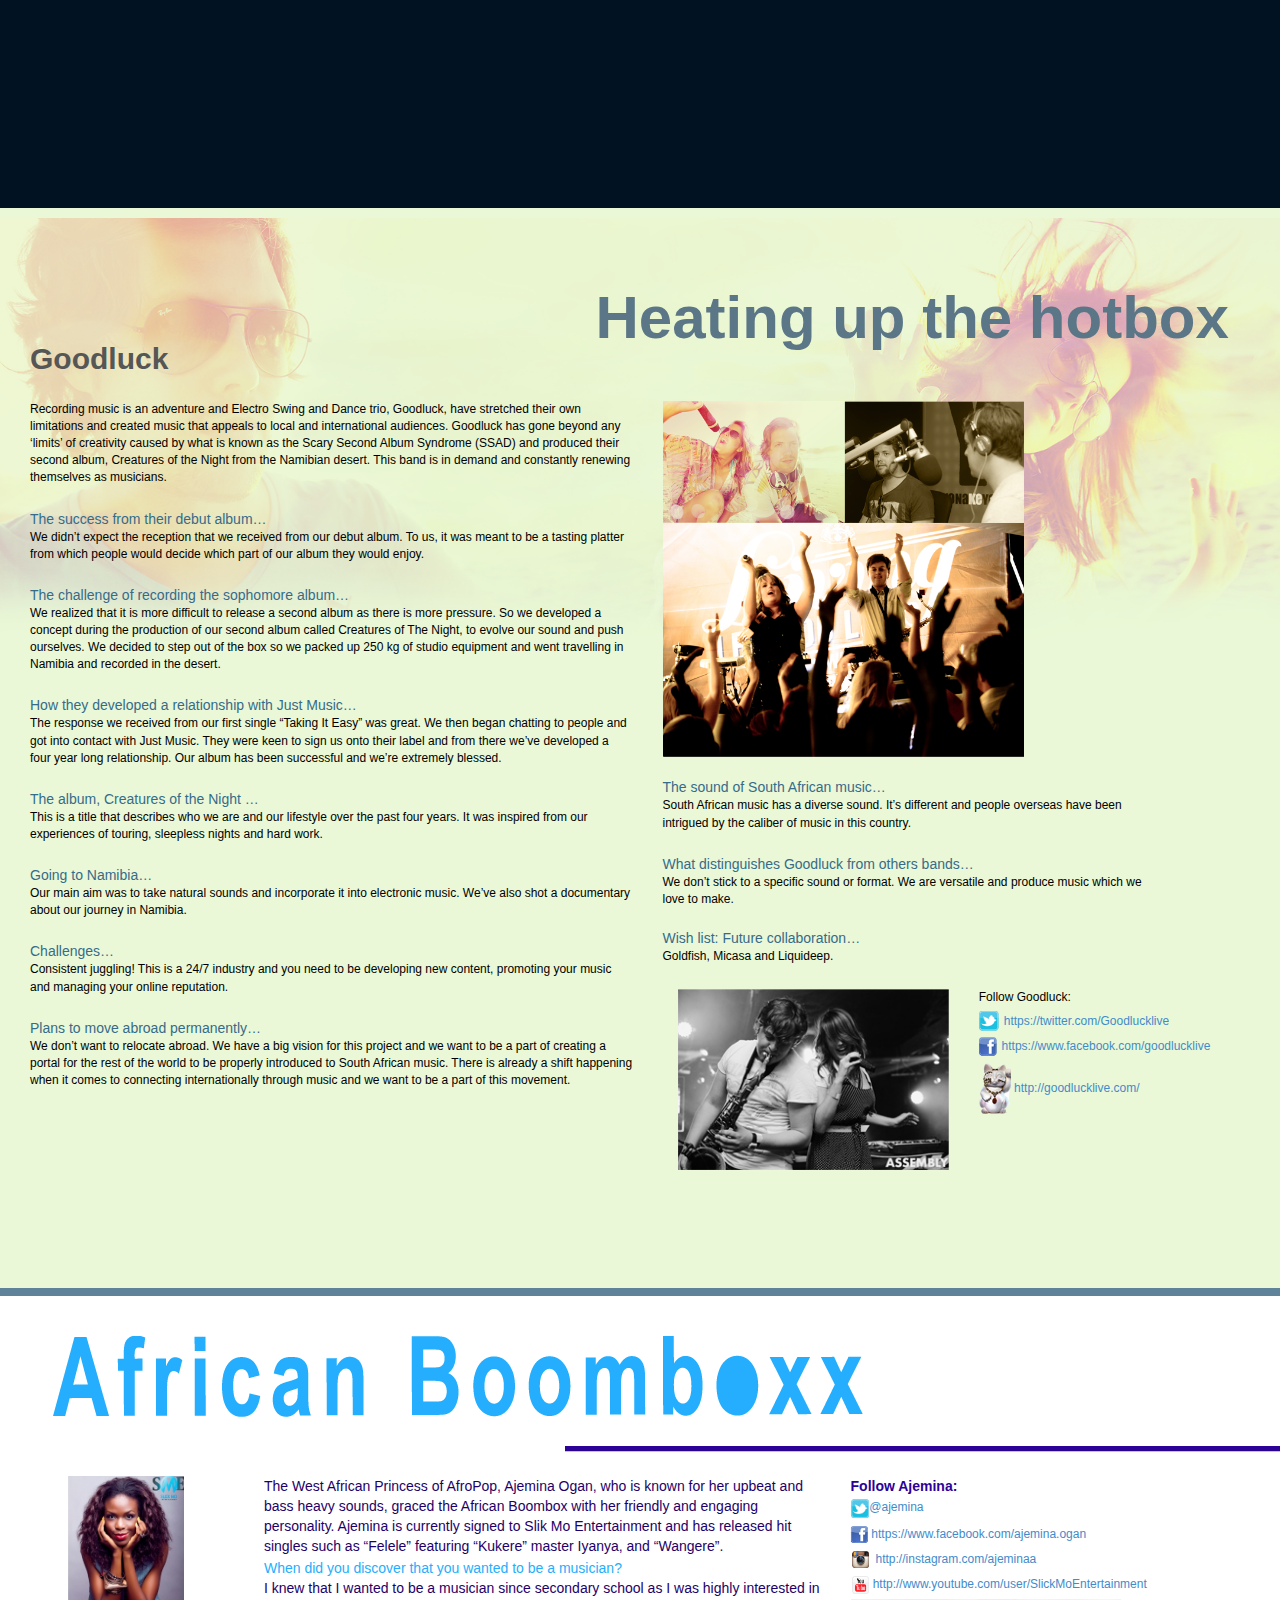
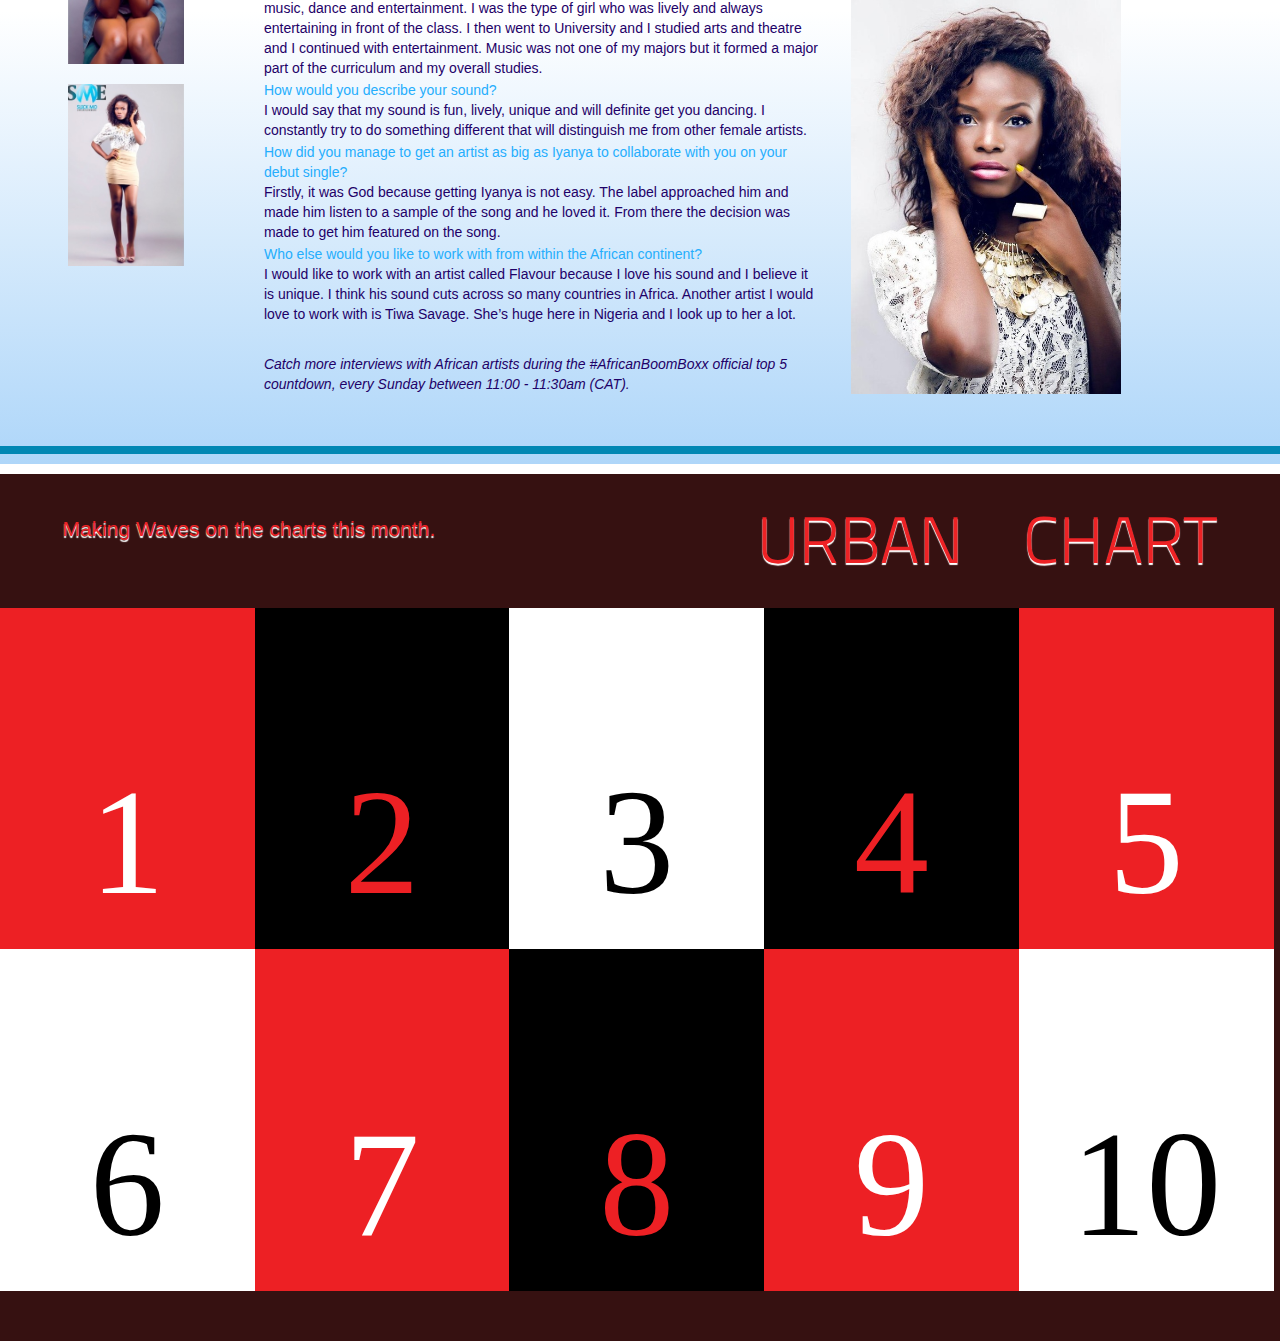
==== commit 67c7da9d: "new productions" ====
--- a/index.html
+++ b/index.html
@@ -812,9 +812,24 @@
 </div>
 <!--End PES-->
 
+<div id="rewired" class="page">
+    <div class="reyired-background">
+        <img src="_include/img/live-n-reyired/liveNreYired_01.png" class="img-responsive" alt="">
+    </div>
+
+    <div class="row">
+        <div class="rewired-content">
+                 <p>It’s been a refreshing year for live music on Yfm as LiveNReyired 2013 brought you the finest emerging South African talent! 
+                                This year, LiveNReyired surged deep into the heart of live music through spectacular performances from artists across various genres. Monday nights were transformed as Live & Reyired kick-started the year with a riveting performance from MiCasa and ended with a performance from the rhythmic soul house music band, MuzArt. 
+                </p>
+        </div>
+    </div>
+    
+</div>
+
 <!--Start rewired -->
 
-<div id="rewired" class="page">
+<!--<div id="rewired" class="page">
     <div class="rewired-background">
         <div class="container">
             <div class="wire-container">
@@ -859,6 +874,7 @@
     </div>
     <div class="rewired-line-end"></div>
 </div>
+-->
 <!--End rewired -->
 
 <!--Heating up-->
--- a/_include/css/main.css
+++ b/_include/css/main.css
@@ -1470,6 +1470,14 @@
 /* ==================================================
    Yired Page
 ================================================== */
+.reyired-background{
+	background-size: cover;
+    position: relative;
+    width: 100%;
+    background-color: #011222;
+    height: 100%;
+}
+
 .heading-yired{
 	font-family: arial;
 	font-size: 60px;
@@ -1707,9 +1715,10 @@
  	Rewired Page
 ===================================================*/
 #rewired{
-        background: #fff;
+        background: #011222;
         min-height: 100%; 
         height: auto;
+        padding-bottom: 10%;
 }
 
 
@@ -1758,13 +1767,15 @@
 .rewired-content{
 	/*position: relative;
 	padding-top: 6%;*/
+	position: relative;
+	margin-top: -35px;
 	font-family: arial;
 	font-size: 14px;
-	color: #0d002d;
+	color: #f5f7fc;
 	float: left;
 	width: 70%;
 	padding-left: 6%;
-	line-height: 30.07px;
+	line-height: 21.07px;
 	letter-spacing: 2px;
 }
 
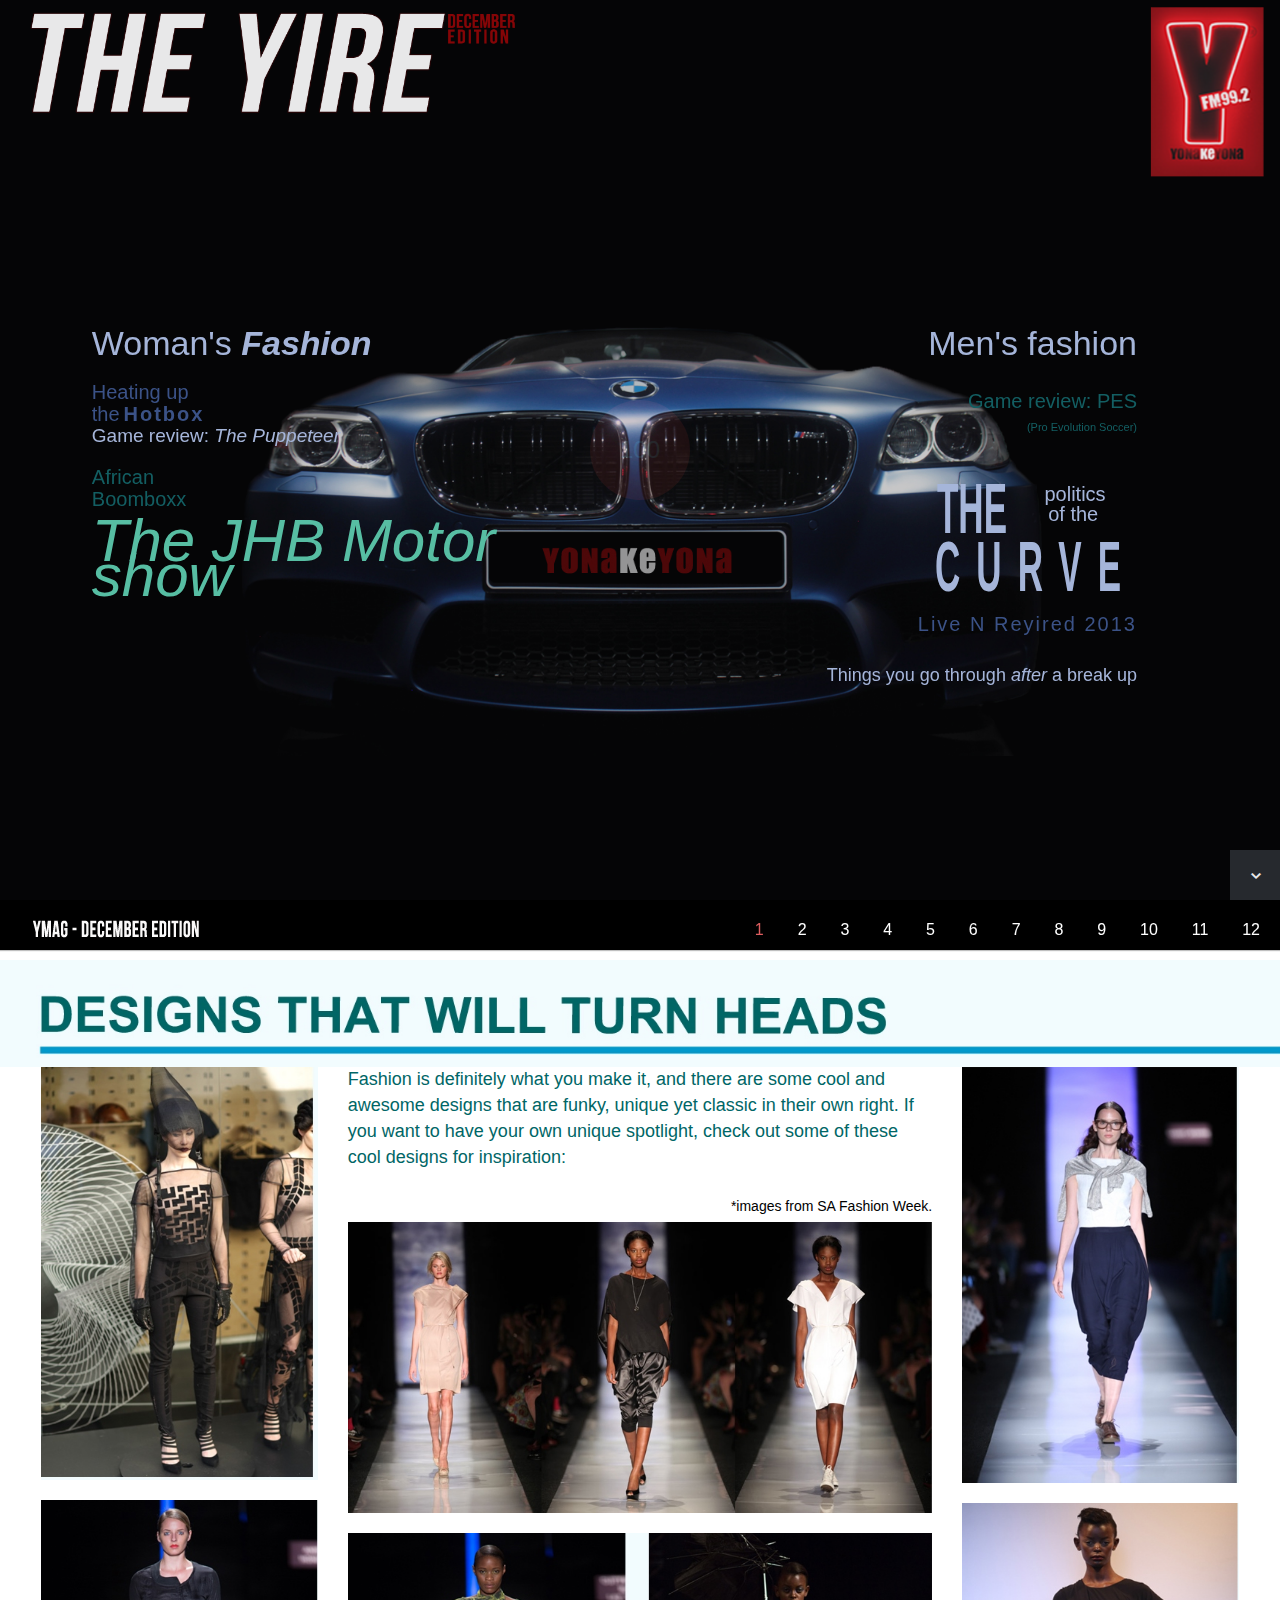
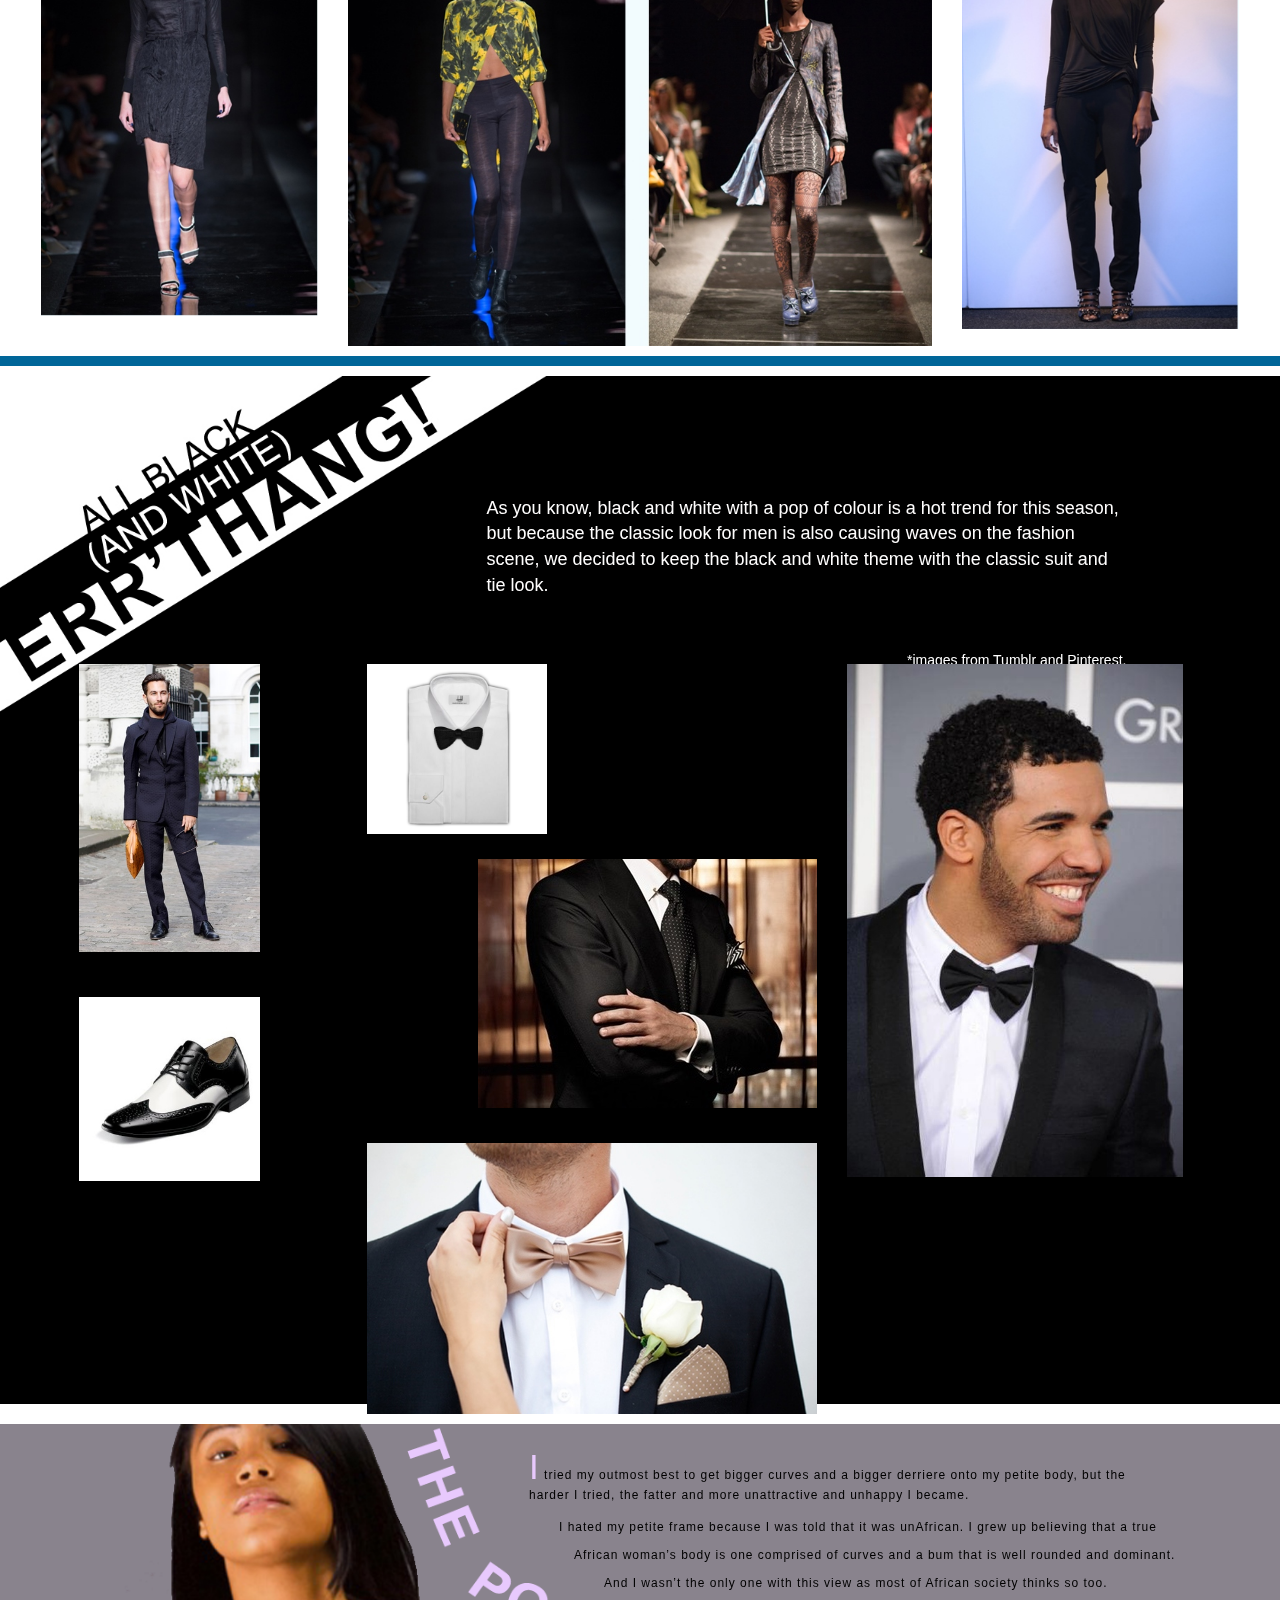
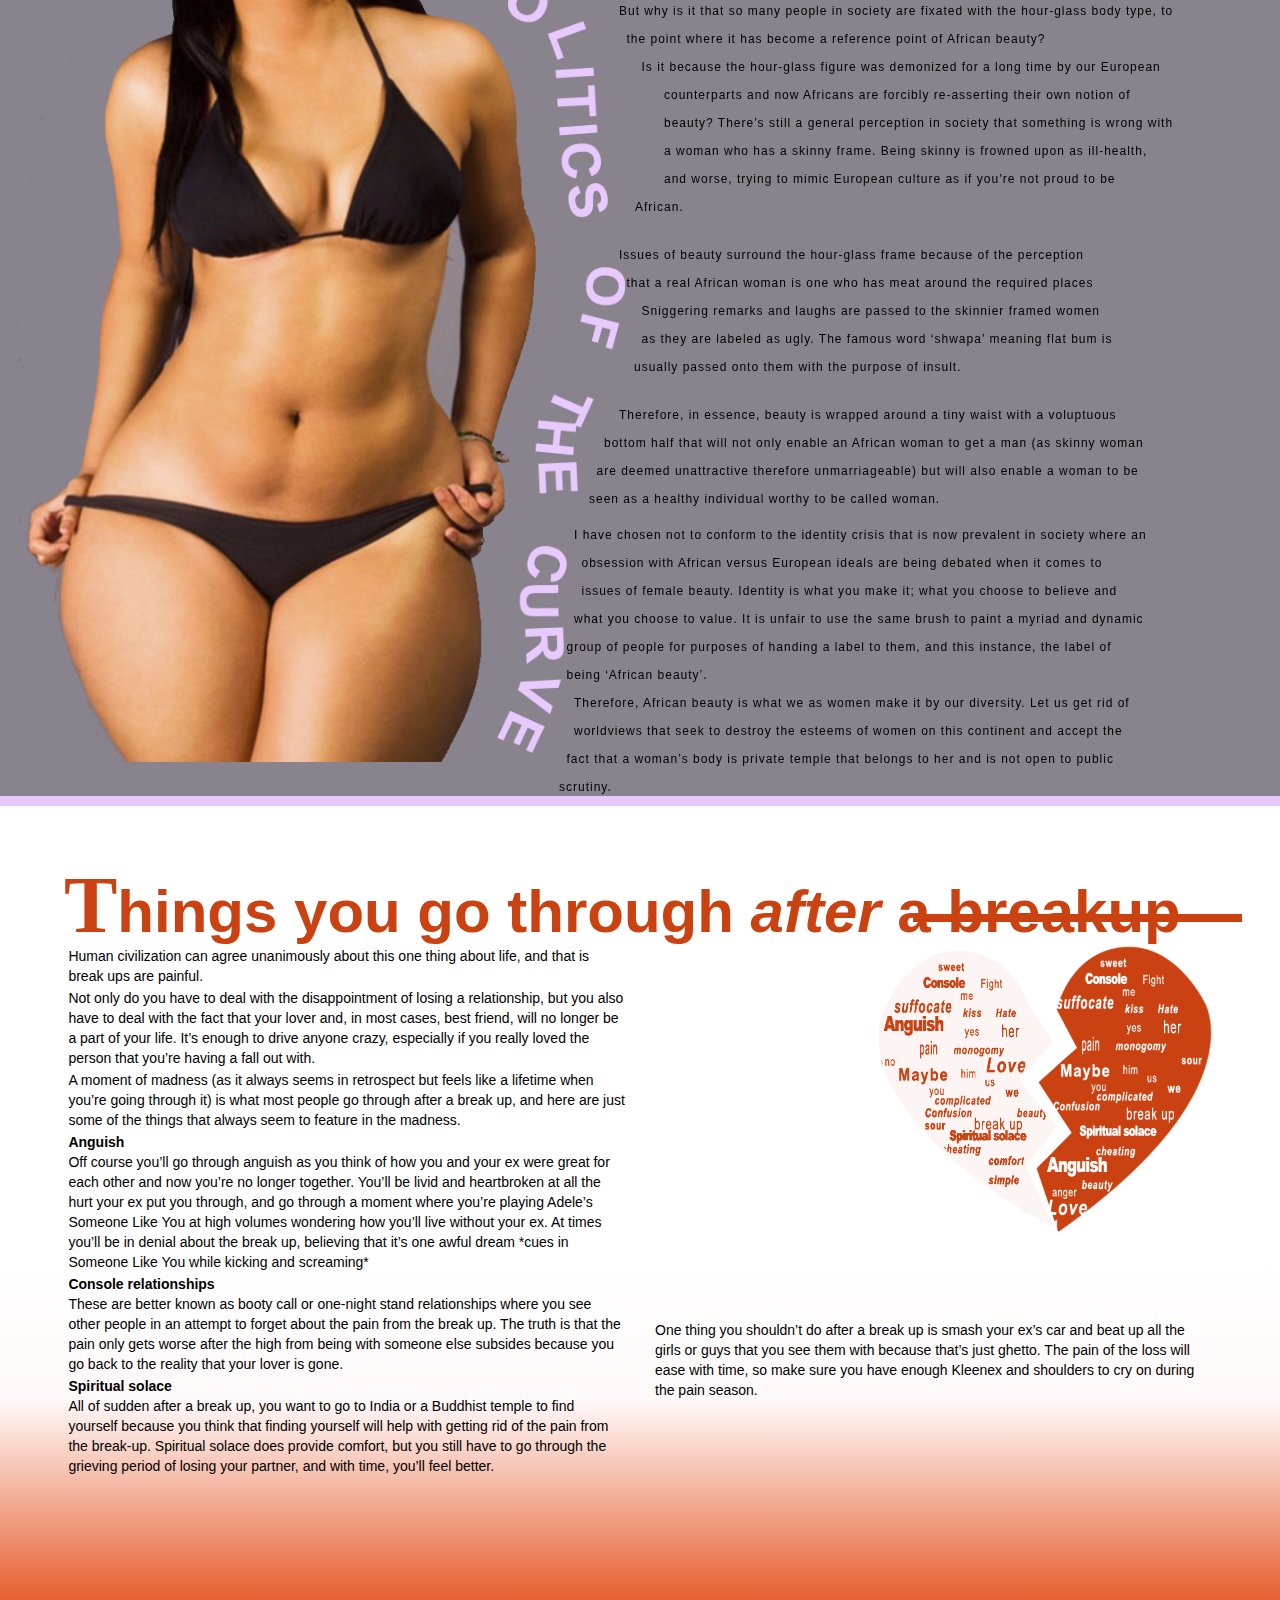
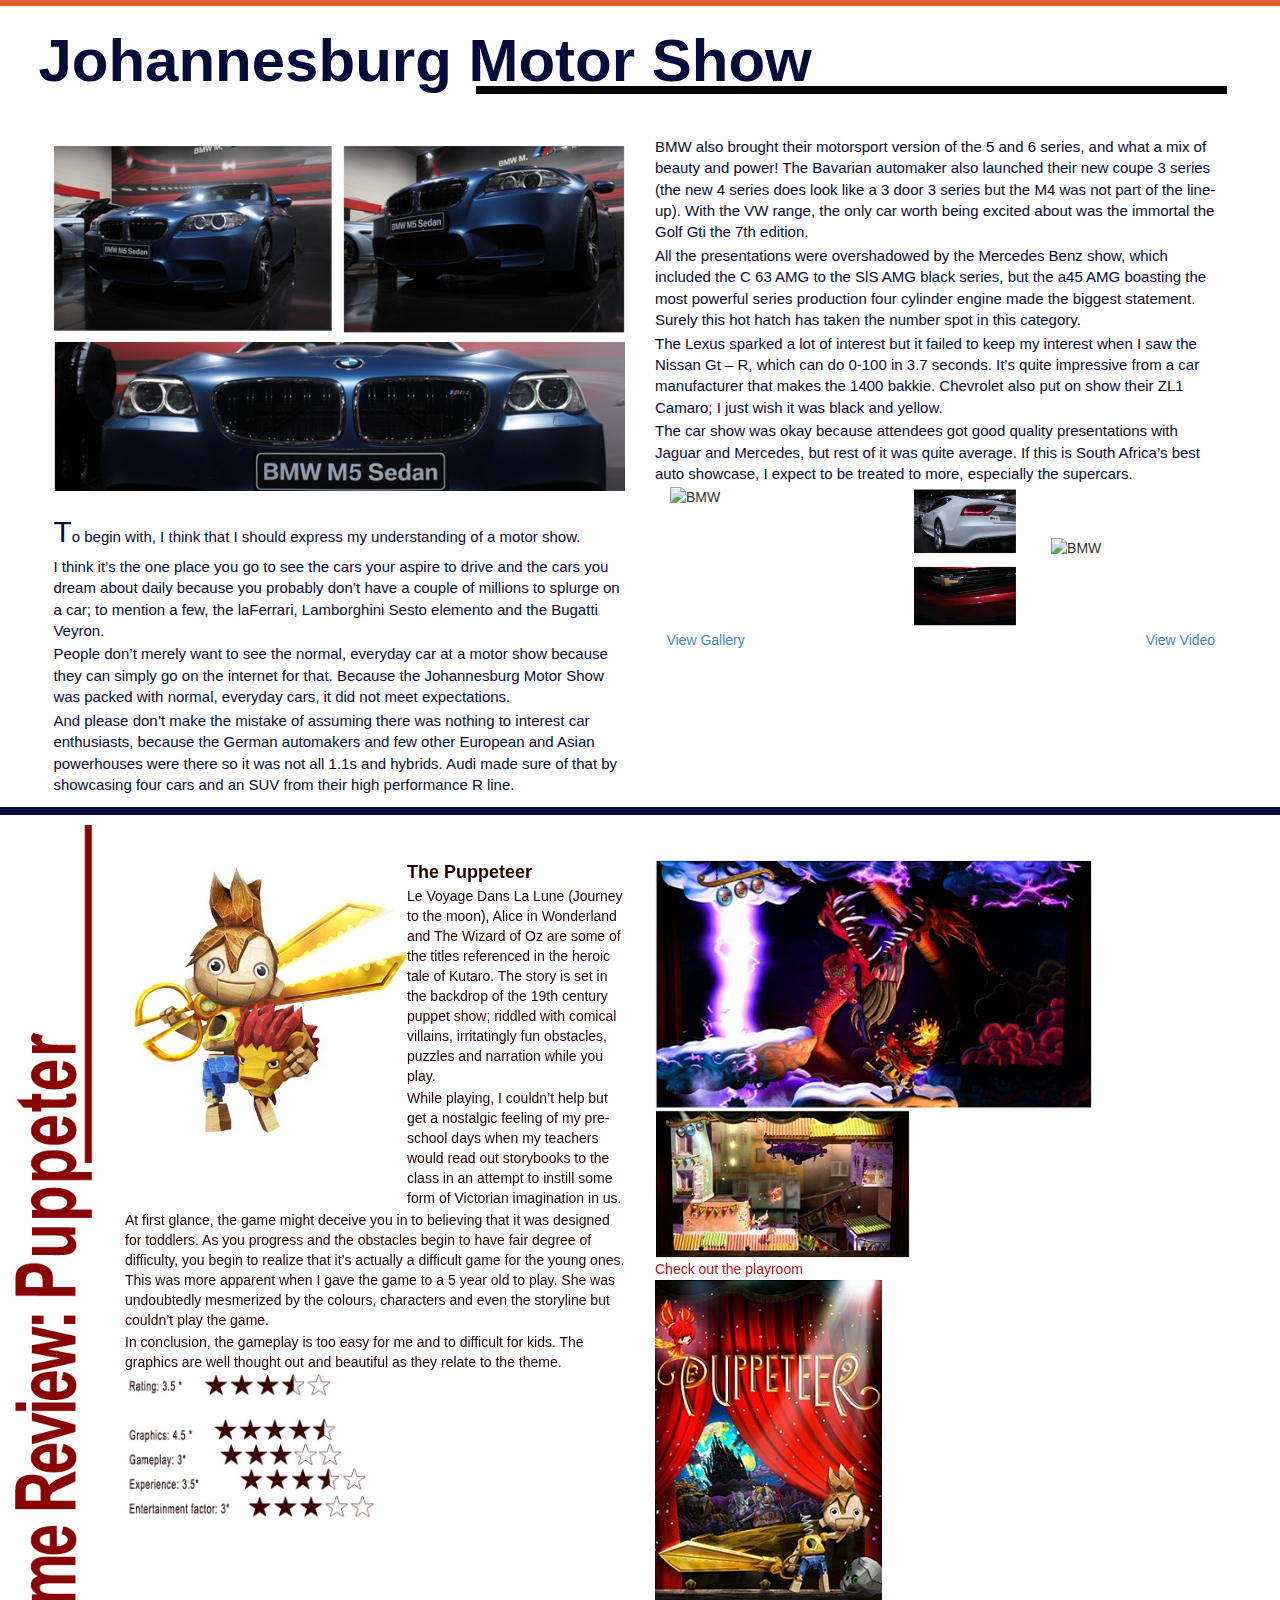
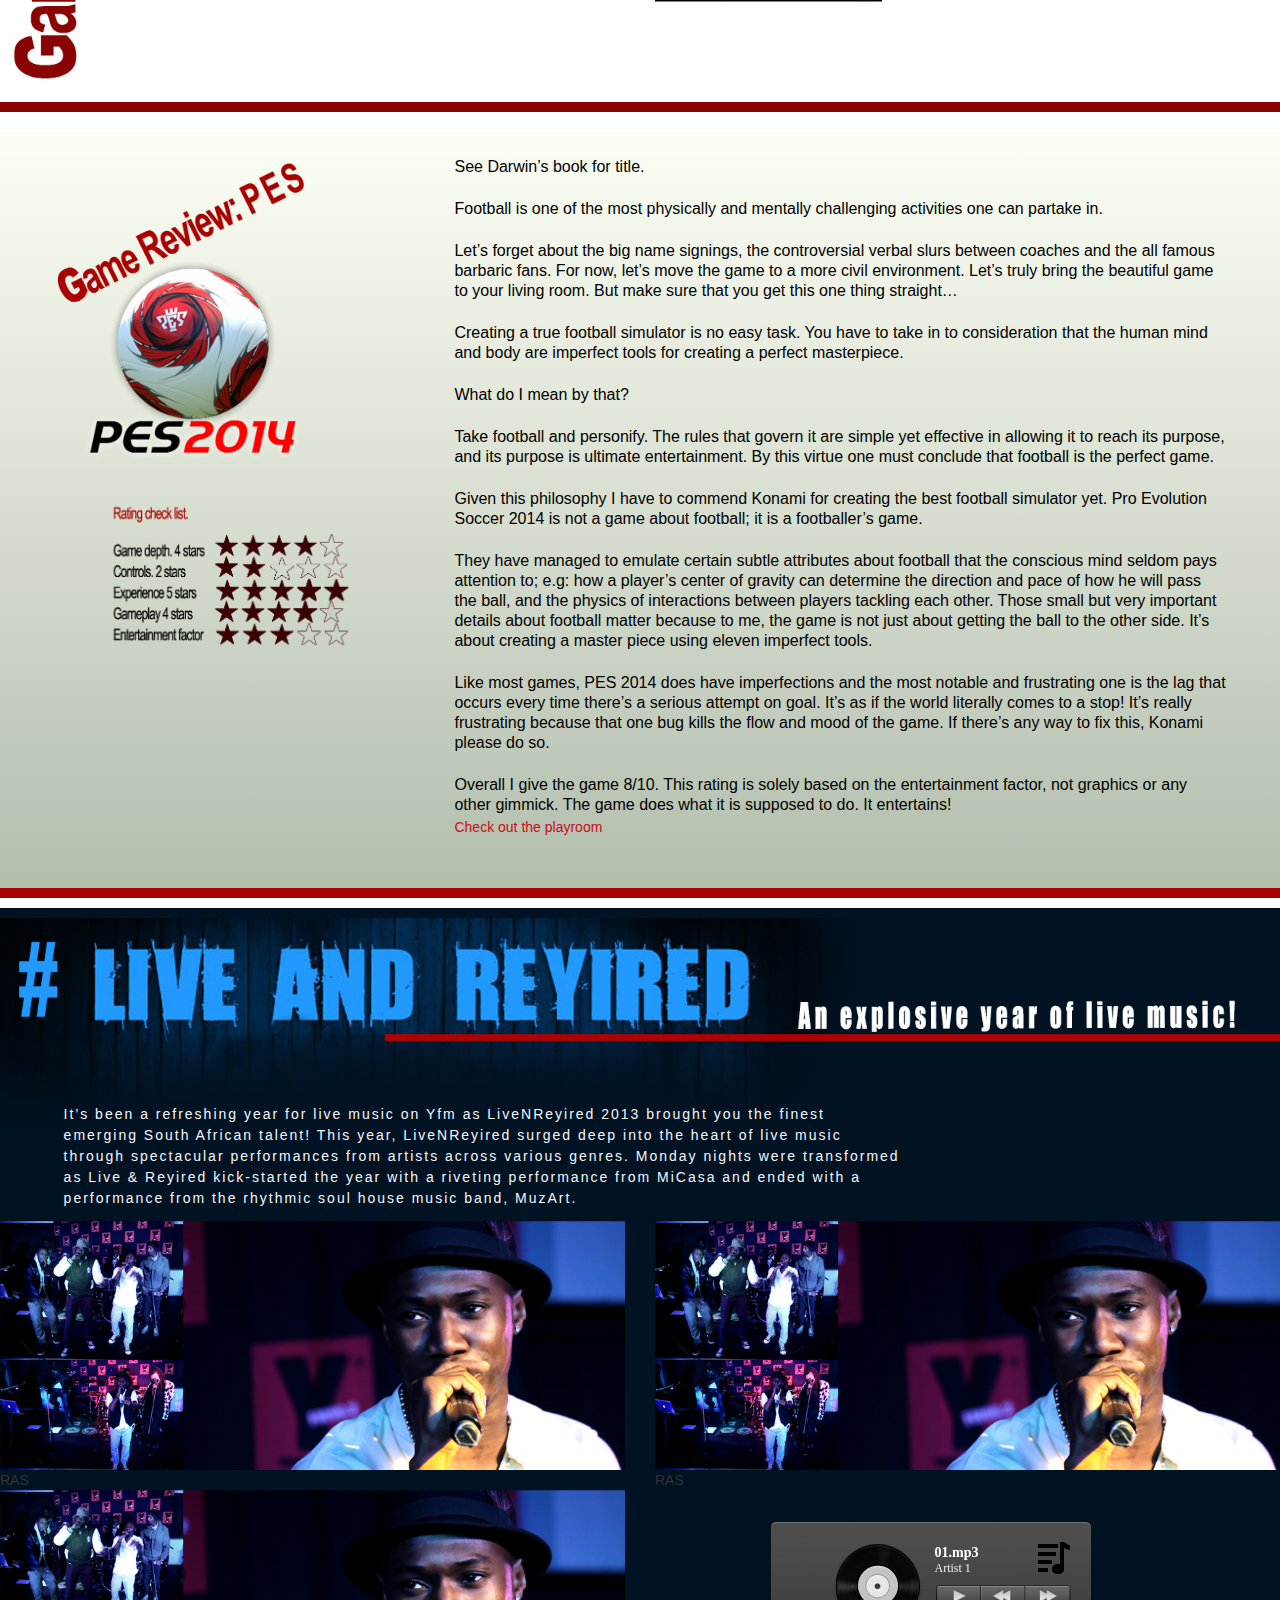
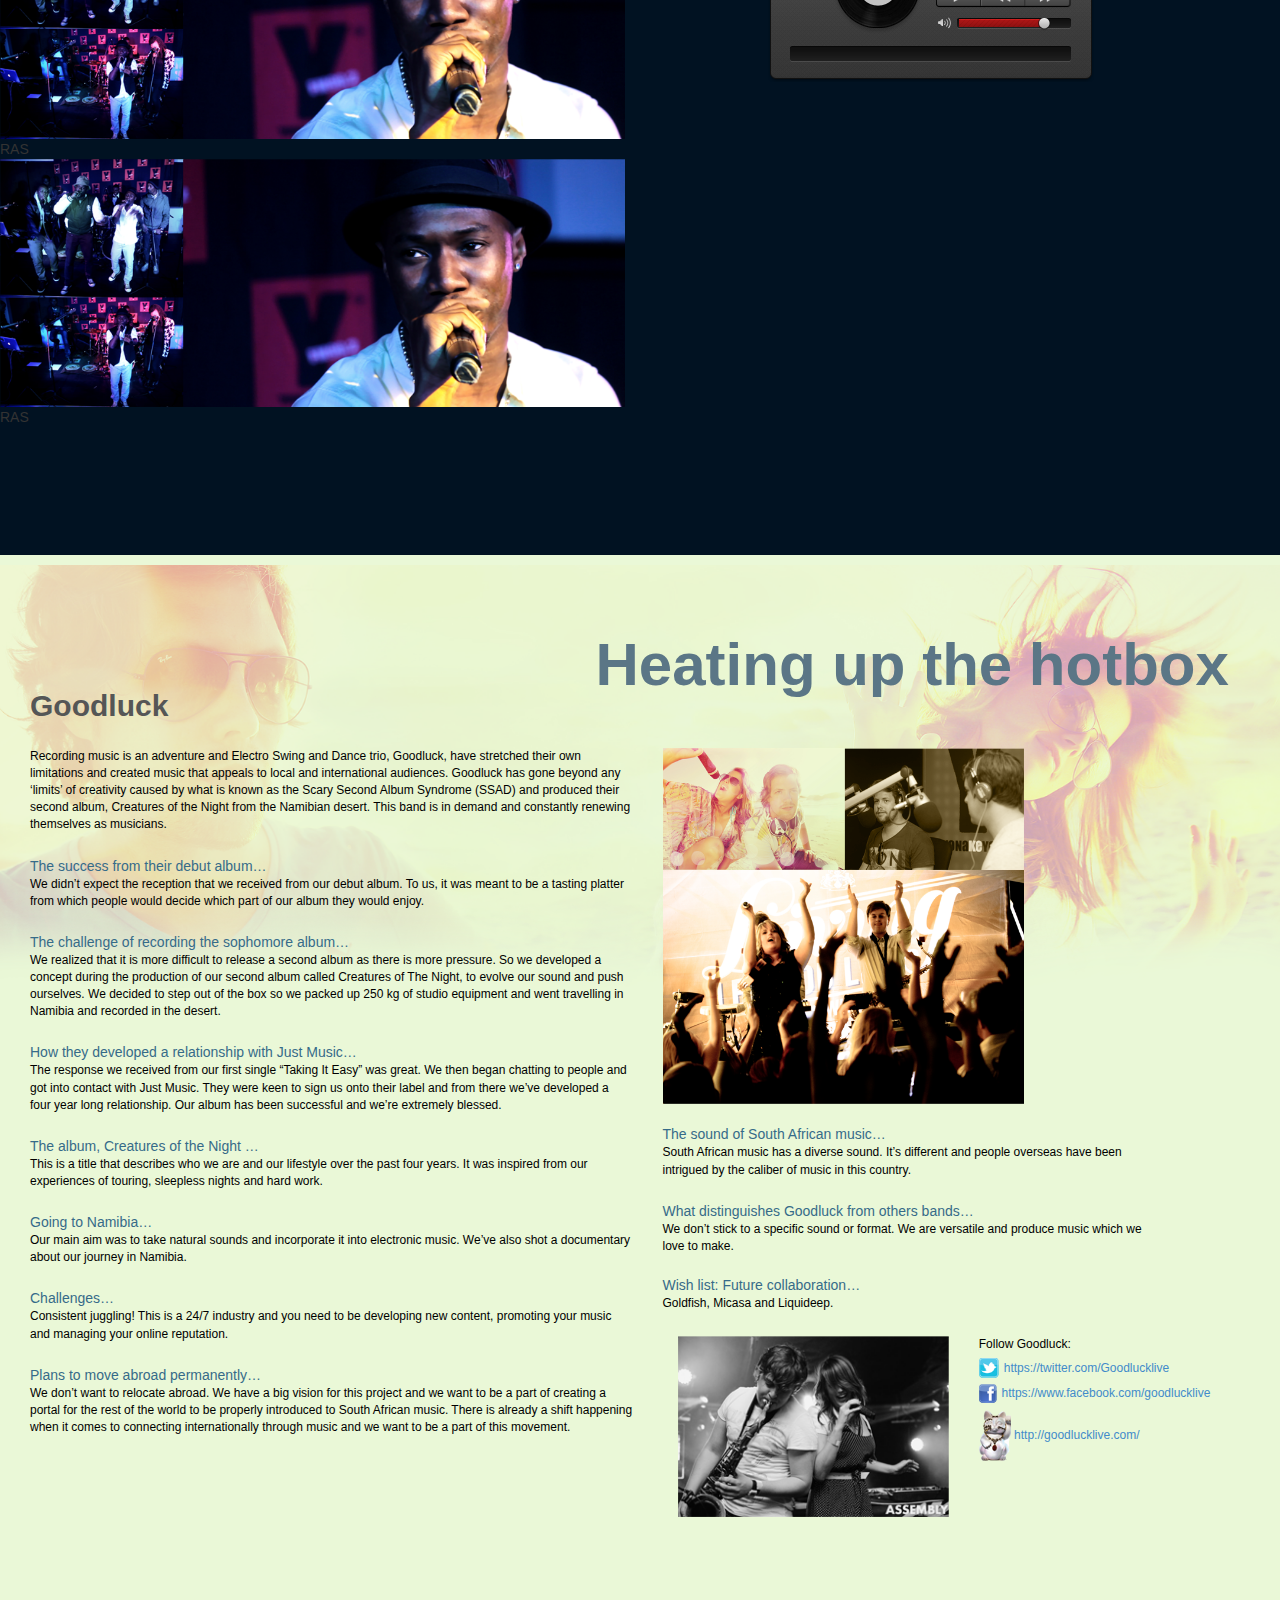
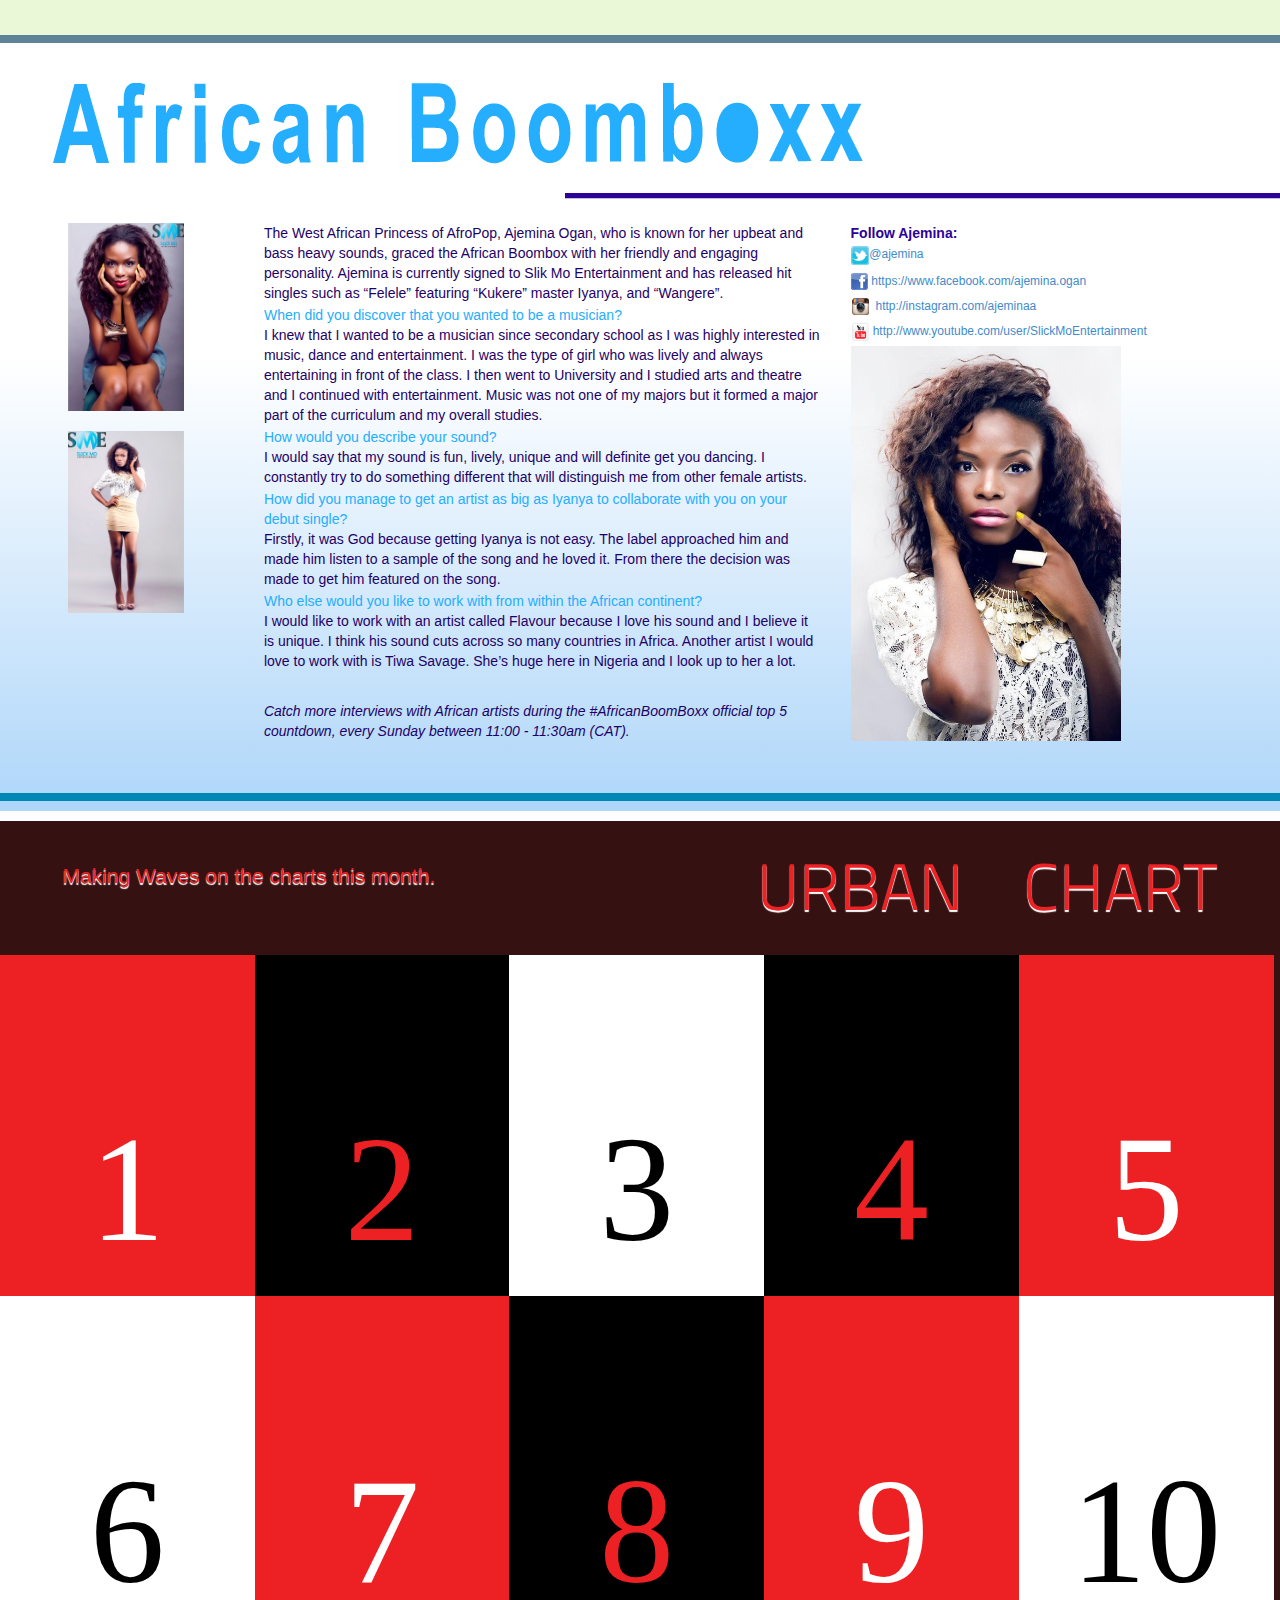
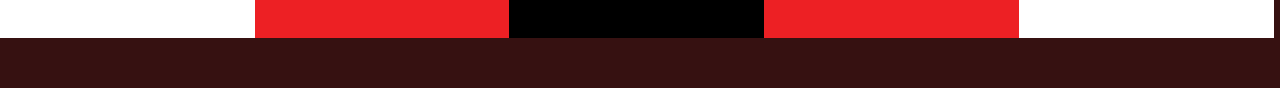
==== commit aaff056b: "music player changes" ====
--- a/index.html
+++ b/index.html
@@ -824,7 +824,57 @@
                 </p>
         </div>
     </div>
-    
+    <div class="pad-t-10"></div>
+    <div class="row">
+        <div class="col-md-6">
+            <div class="wire001">
+                  <img src="_include/img/wired/liveNreYired-Recovered_03.png" class="img-responsive" alt="">
+                  <span class="text-wire" style="float: left;">RAS</span>
+            </div>
+            <div class="wire001">
+                  <img src="_include/img/wired/liveNreYired-Recovered_03.png" class="img-responsive" alt="">
+                  <span class="text-wire" style="float: left;">RAS</span>
+            </div>
+            <div class="wire001">
+                  <img src="_include/img/wired/liveNreYired-Recovered_03.png" class="img-responsive" alt="">
+                  <span class="text-wire" style="float: left;">RAS</span>
+            </div>
+        </div>
+        <div class="col-md-6">
+            <div class="wire001">
+                  <img src="_include/img/wired/liveNreYired-Recovered_03.png" class="img-responsive" alt="">
+                  <span class="text-wire" style="float: left;">RAS</span>
+            </div>
+            
+            <div class="example">
+
+                <div class="player">
+                    <div class="pl"></div>
+                    <div class="title"></div>
+                    <div class="artist"></div>
+                    <div class="cover"></div>
+                    <div class="controls">
+                        <div class="play"></div>
+                        <div class="pause"></div>
+                        <div class="rew"></div>
+                        <div class="fwd"></div>
+                    </div>
+                    <div class="volume"></div>
+                    <div class="tracker"></div>
+                </div>
+                <ul class="playlist hidden">
+                    <li audiourl="01.mp3" cover="cover1.jpg" artist="Artist 1">01.mp3</li>
+                    <li audiourl="02.mp3" cover="cover2.jpg" artist="Artist 2">02.mp3</li>
+                    <li audiourl="03.mp3" cover="cover3.jpg" artist="Artist 3">03.mp3</li>
+                    <li audiourl="04.mp3" cover="cover4.jpg" artist="Artist 4">04.mp3</li>
+                    <li audiourl="05.mp3" cover="cover5.jpg" artist="Artist 5">05.mp3</li>
+                    <li audiourl="06.mp3" cover="cover6.jpg" artist="Artist 6">06.mp3</li>
+                    <li audiourl="07.mp3" cover="cover7.jpg" artist="Artist 7">07.mp3</li>
+                </ul>
+            </div>
+            
+        </div>
+    </div>
 </div>
 
 <!--Start rewired -->
@@ -1274,7 +1324,9 @@
 <script src="_include/js/jquery.tweet.js"></script> <!-- Tweet -->
 <script src="_include/js/plugins.js"></script> <!-- Contains: jPreloader, jQuery Easing, jQuery ScrollTo, jQuery One Page Navi -->
 <script src="_include/js/main.js"></script> <!-- Default JS -->
-            
+
+<script src="_include/js/main-2.js"></script> <!-- Player JS -->
+<script src="_include/js/jquery-ui-1.8.21.custom.min.js"></script> <!-- Default JS -->
 <script type="text/javascript">
             $(document).ready(function(){
   var width = $(window).width(); 
--- a/_include/css/main.css
+++ b/_include/css/main.css
@@ -2561,4 +2561,156 @@
       -ms-transition: none;
        -o-transition: none;
           transition: none;
+}
+
+/* HTML5 Audio player with playlist styles */
+.example {
+    margin: 50px auto 0;
+    width: 400px;
+}
+.player {
+    background: transparent url("../images/spr.png") no-repeat scroll center top;
+    height: 162px;
+    position: relative;
+    width: 326px;
+    z-index: 2;
+}
+.title, .artist {
+    font-family: verdana;
+    left: 167px;
+    position: absolute;
+
+    -moz-user-select: none;
+    -webkit-user-select: none;
+    -ms-user-select: none;
+}
+.title {
+    color: #FFFFFF;
+    font-size: 14px;
+    font-weight: bold;
+    top: 23px;
+}
+.artist {
+    color: #EEEEEE;
+    font-size: 12px;
+    top: 40px;
+}
+.pl {
+    background: transparent url("../images/spr.png") no-repeat scroll -274px -175px;
+    cursor: pointer;
+    height: 34px;
+    left: 270px;
+    position: absolute;
+    top: 20px;
+    width: 32px;
+}
+.pl:hover {
+    top: 21px;
+}
+.cover {
+    background: transparent url(../data/cover1.jpg) no-repeat scroll center top;
+    border-radius: 5px 5px 5px 5px;
+    height: 94px;
+    left: 20px;
+    position: absolute;
+    top: 20px;
+    width: 94px;
+}
+.controls {
+    cursor: pointer;
+    height: 23px;
+    left: 167px;
+    position: absolute;
+    top: 65px;
+    width: 138px;
+}
+.controls .play, .controls .pause, .controls .rew, .controls .fwd {
+    background: transparent url("../images/spr.png") no-repeat scroll 0 0;
+    float: left;
+    height: 100%;
+    width: 33%;
+}
+.controls .play {
+    background-position: -8px -171px;
+}
+.controls .pause {
+    background-position: -8px -198px;
+    display: none;
+}
+.controls .rew {
+    background-position: -54px -171px;
+}
+.controls .fwd {
+    background-position: -100px -171px;
+}
+.controls .play:hover {
+    background-position: -8px -170px;
+}
+.controls .pause:hover {
+    background-position: -8px -197px;
+}
+.controls .rew:hover {
+    background-position: -54px -170px;
+}
+.controls .fwd:hover {
+    background-position: -100px -170px;
+}
+.hidden {
+    display: none;
+}
+.controls .visible {
+    display: block;
+}
+.volume {
+    height: 11px;
+    left: 186px;
+    position: absolute;
+    top: 96px;
+    width: 112px;
+}
+.tracker {
+    height: 15px;
+    left: 20px;
+    position: absolute;
+    top: 126px;
+    width: 285px;
+}
+.ui-slider-range {
+    background: transparent url("../images/spr.png") no-repeat scroll 5px -222px;
+    height: 100%;
+    position: absolute;
+    top: 0;
+}
+.ui-slider-handle {
+    cursor: pointer;
+    height: 10px;
+    margin-left: -5px;
+    position: absolute;
+    top: 2px;
+    width: 10px;
+    z-index: 2;
+}
+.volume .ui-slider-handle {
+    background: url("../images/spr.png") no-repeat scroll -201px -188px rgba(0, 0, 0, 0);
+    height: 13px;
+    width: 13px;
+}
+.playlist {
+    background-color: #333333;
+    border-radius: 5px 5px 5px 5px;
+    list-style-type: none;
+    margin: -10px 0 0 2px;
+    padding-bottom: 10px;
+    padding-top: 15px;
+    position: relative;
+    width: 326px;
+    z-index: 1;
+}
+.playlist li {
+    color: #EEEEEE;
+    cursor: pointer;
+    margin: 0 0 5px 15px;
+}
+.playlist li.active {
+    font-weight: bold;
 }